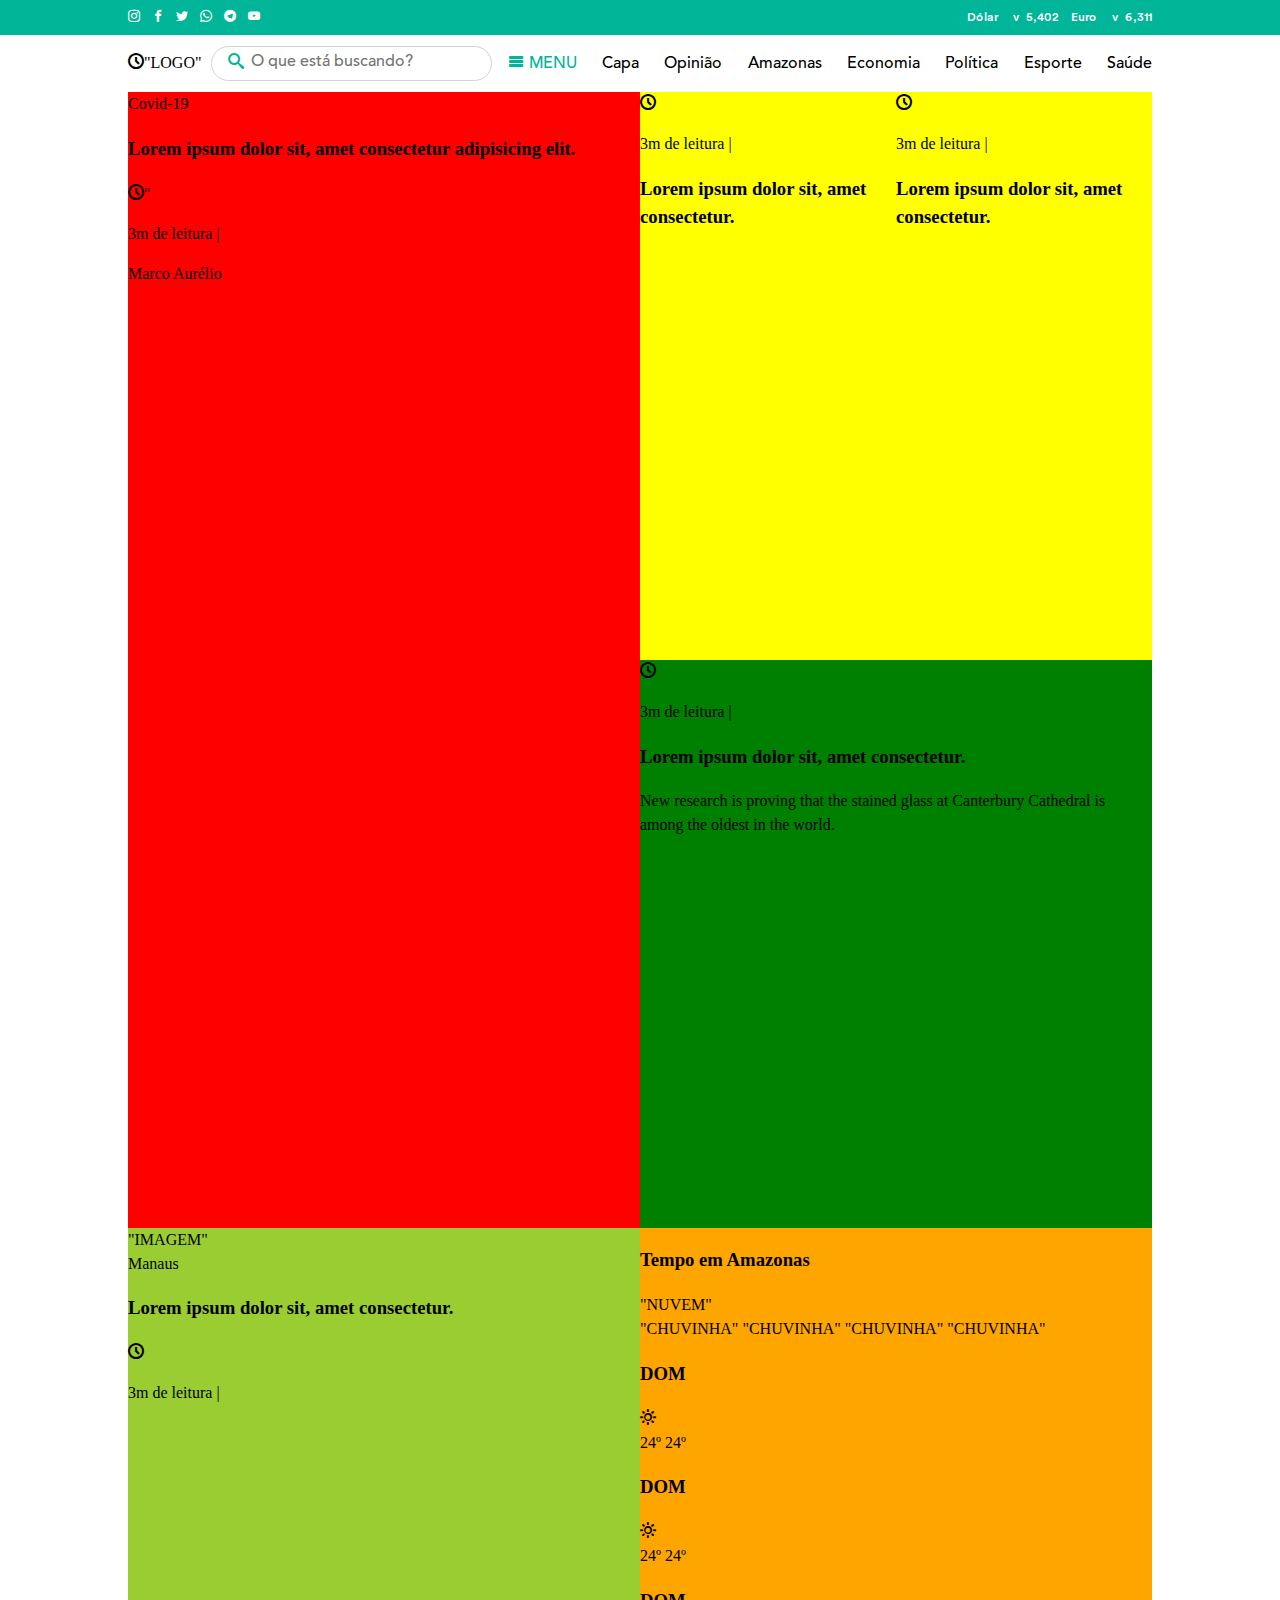
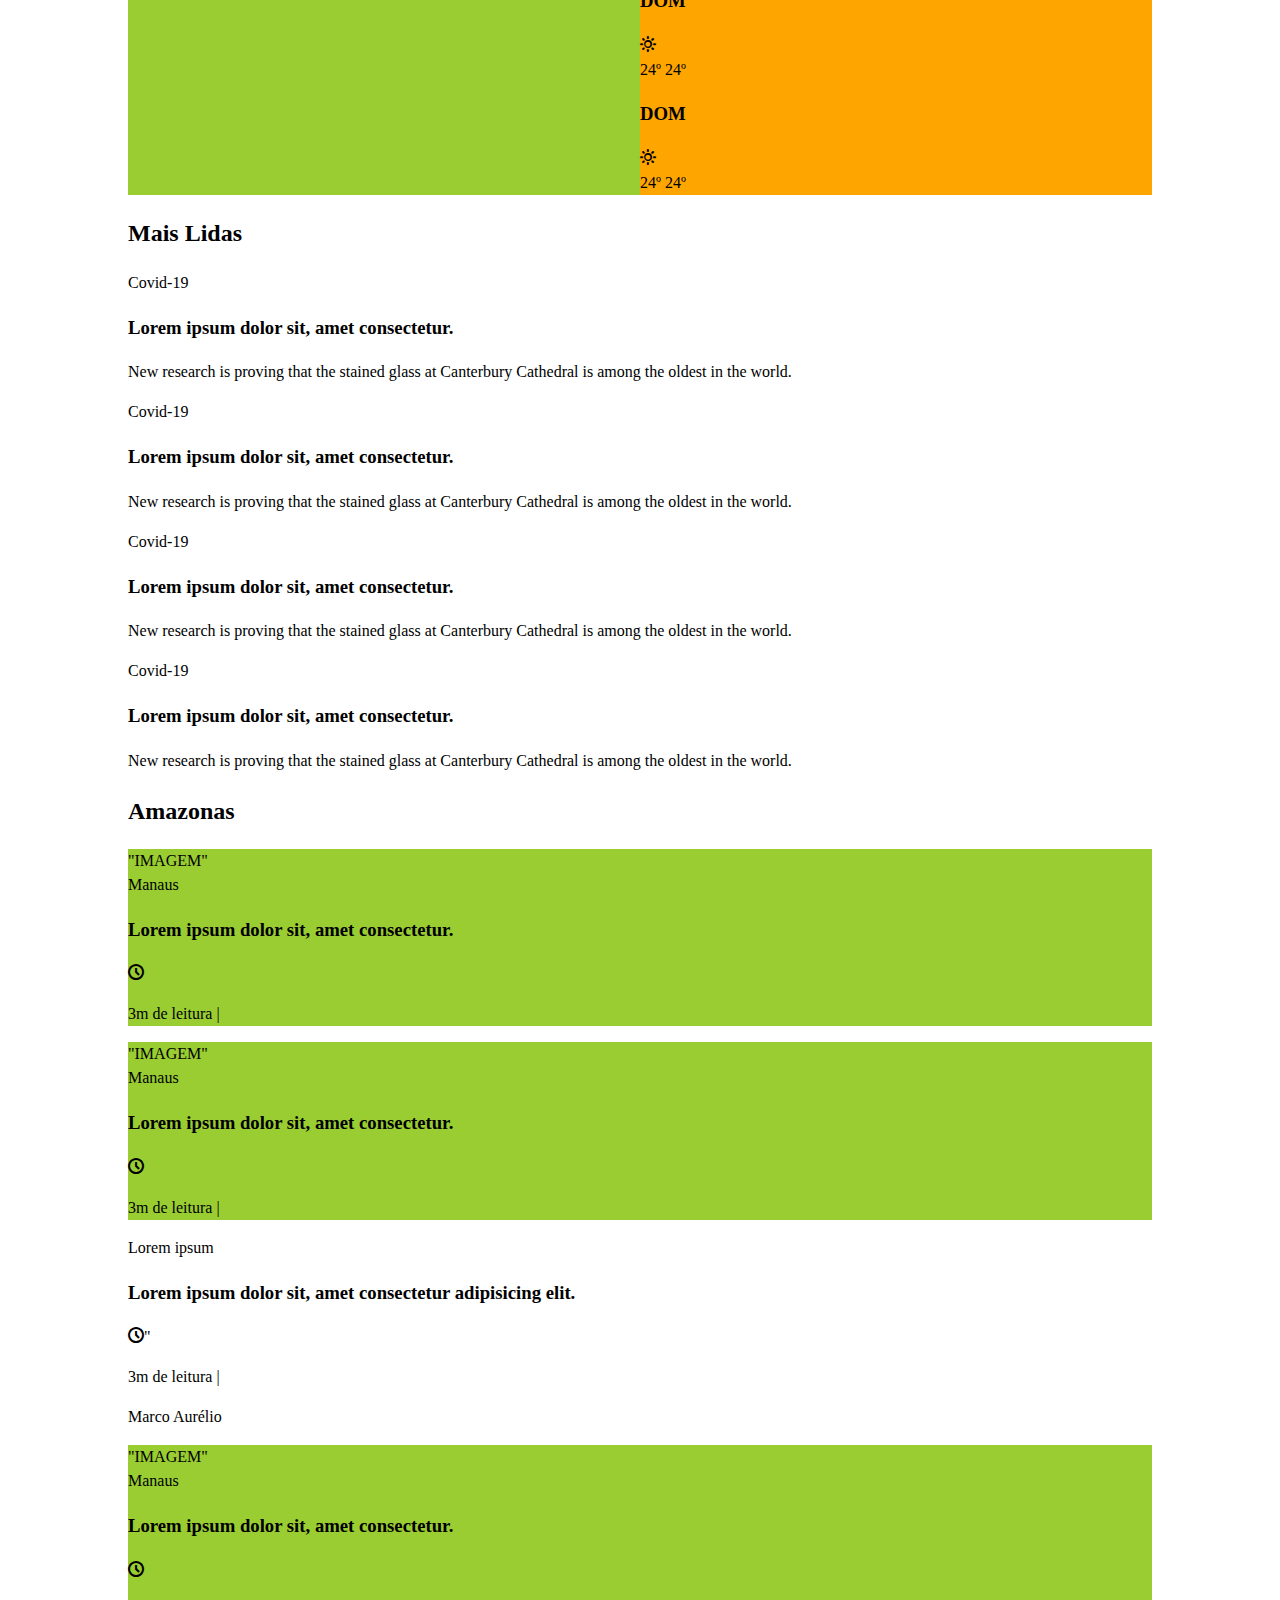
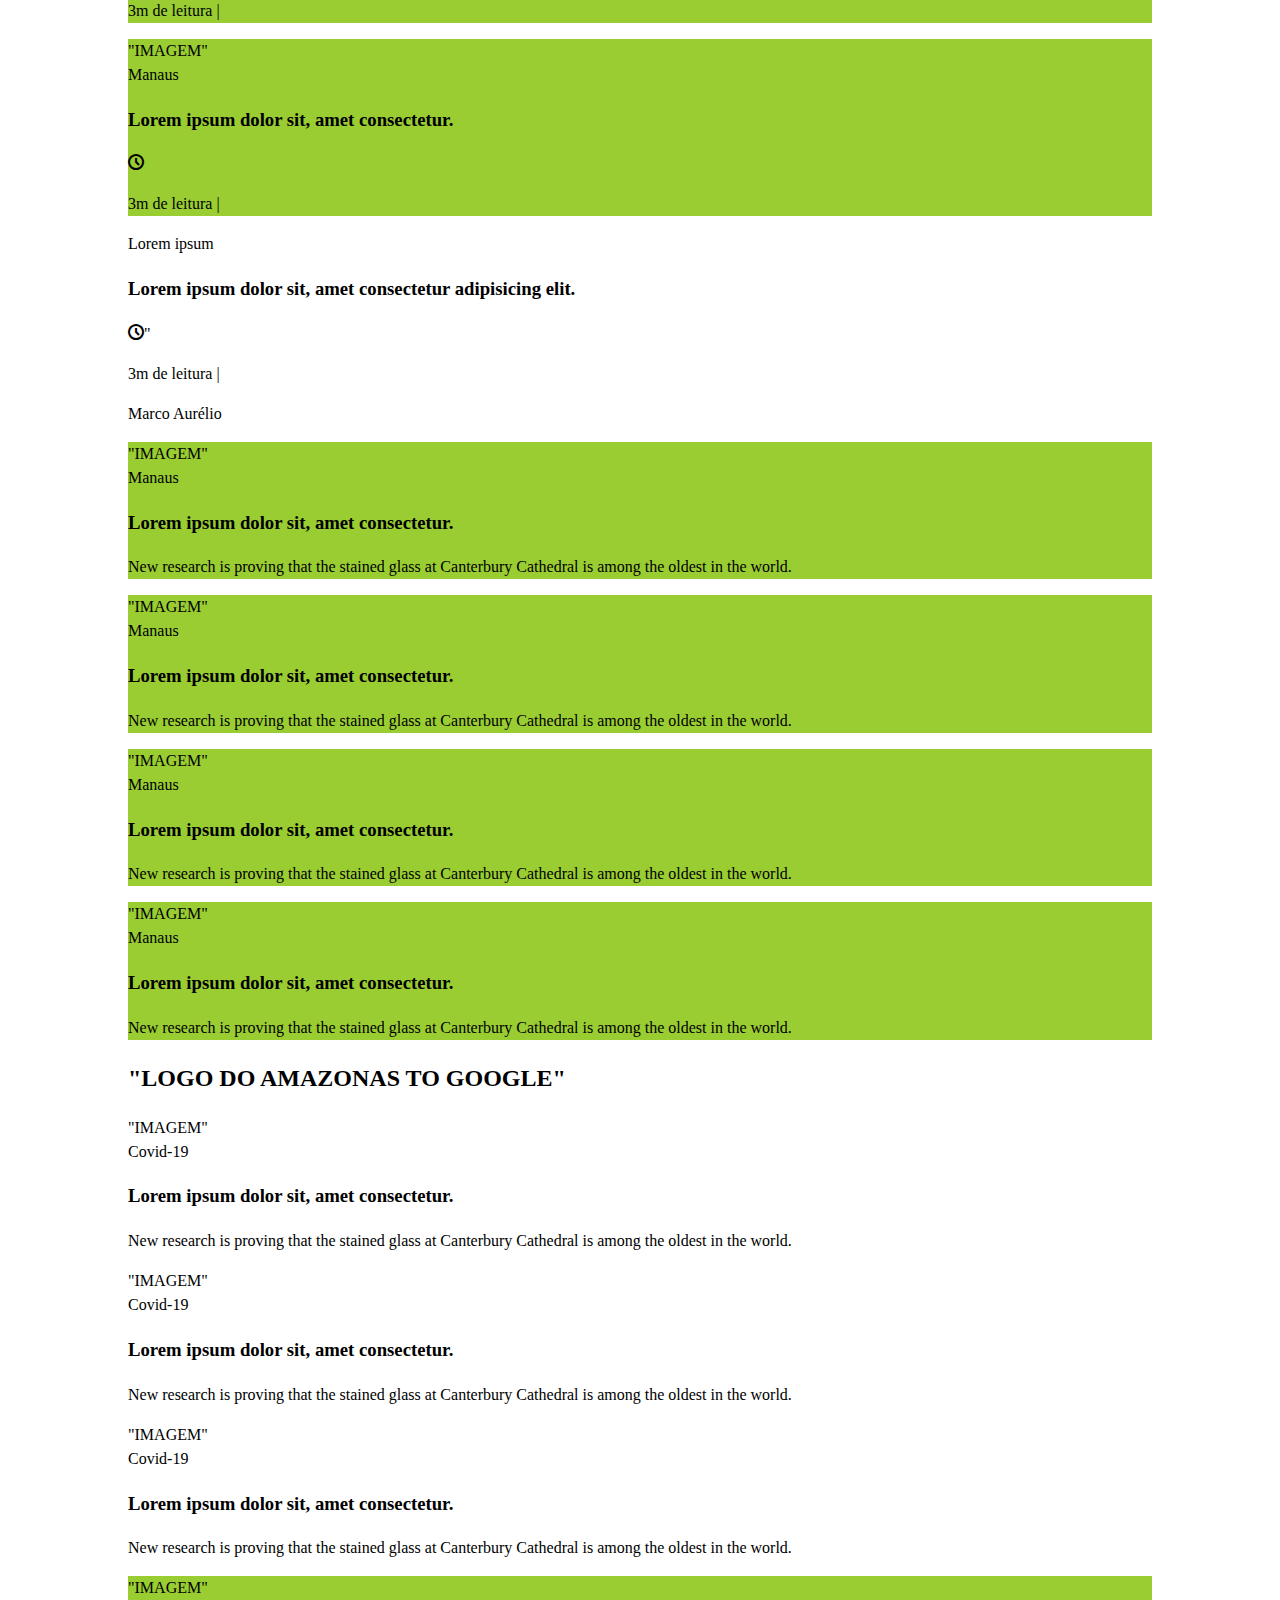
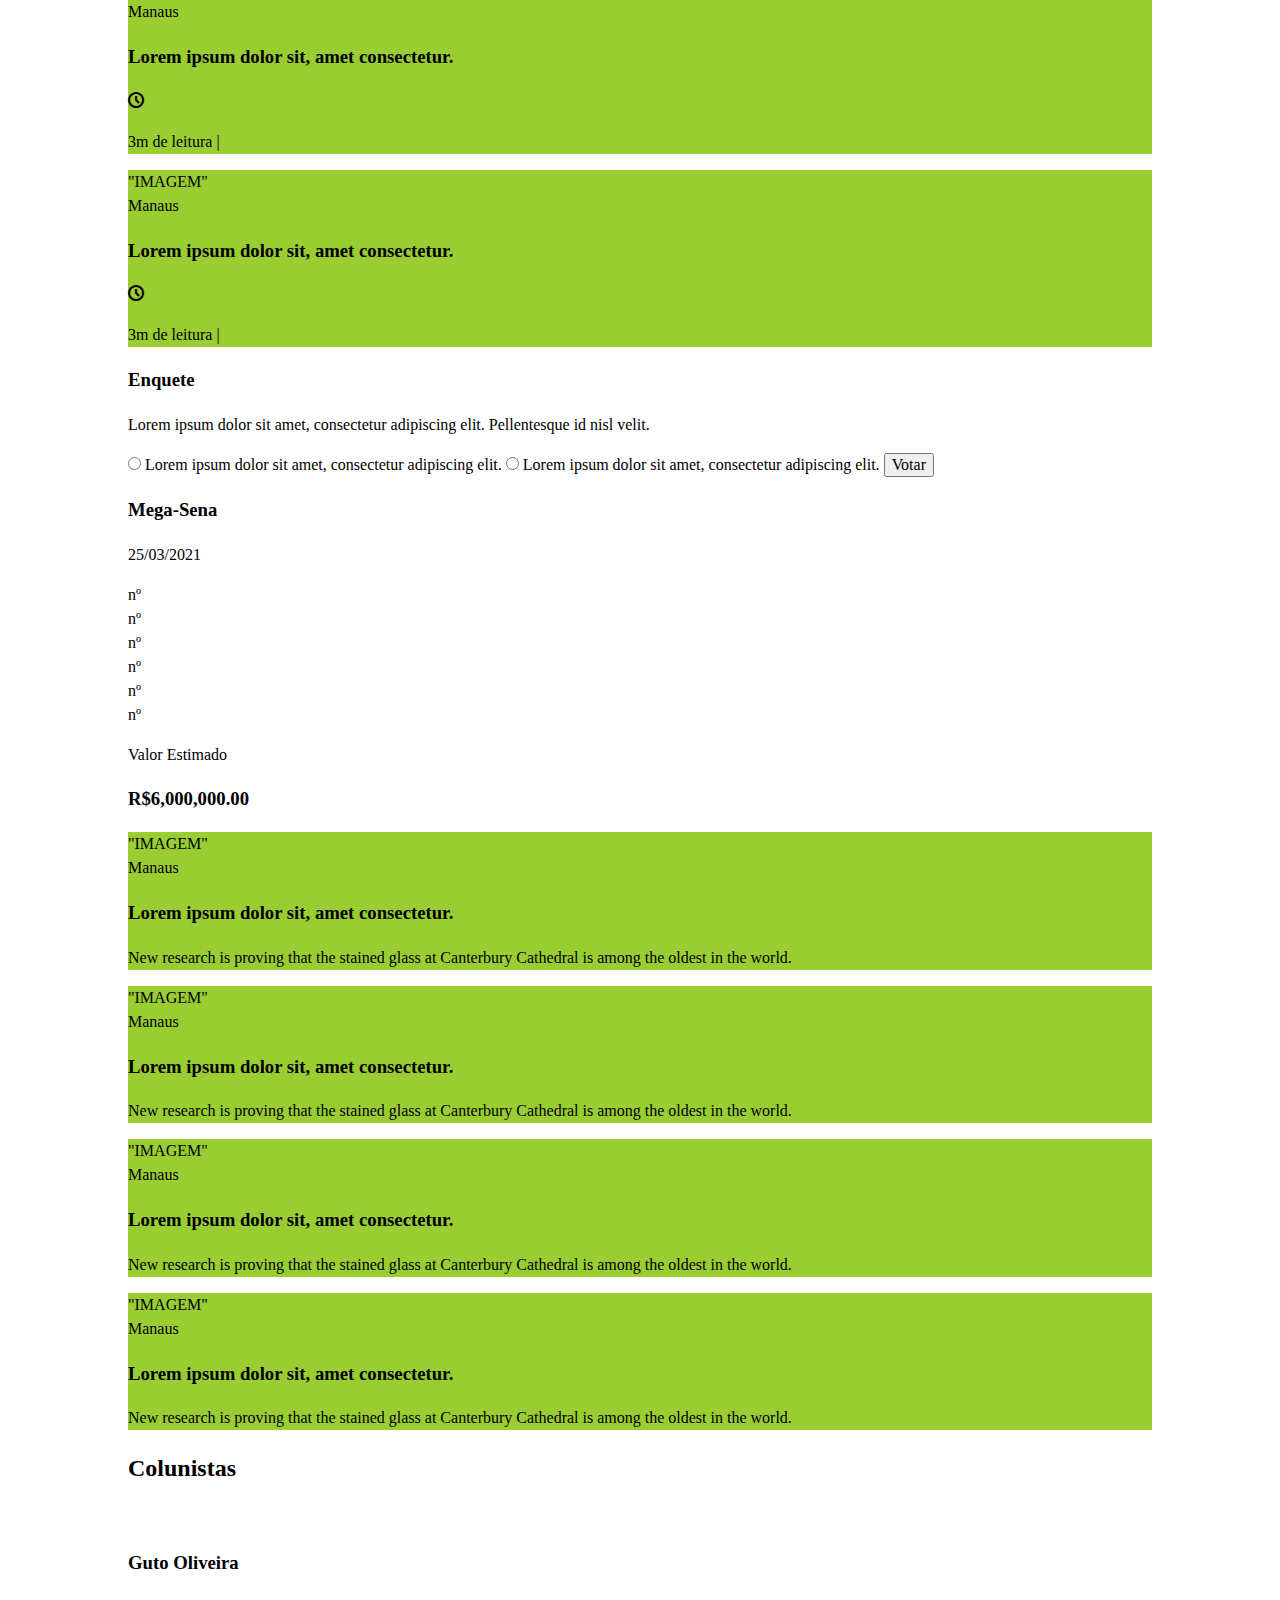
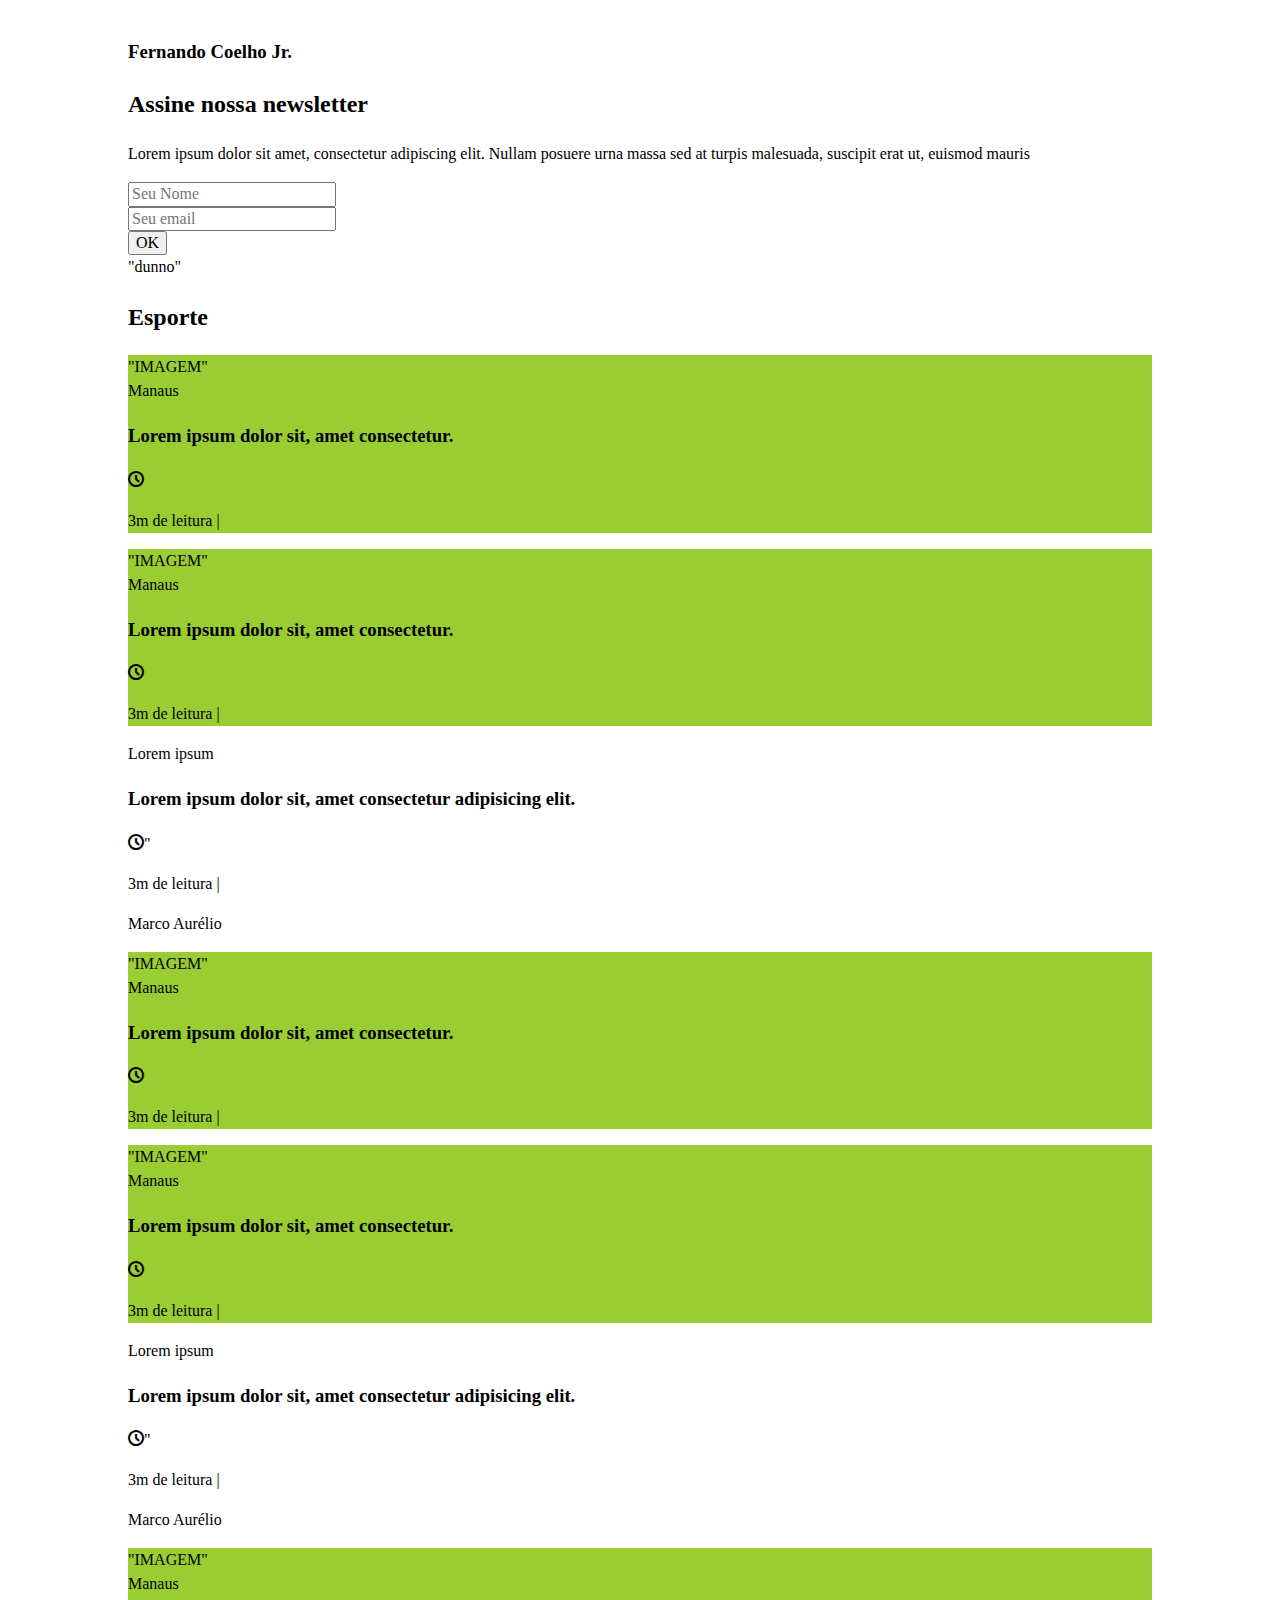
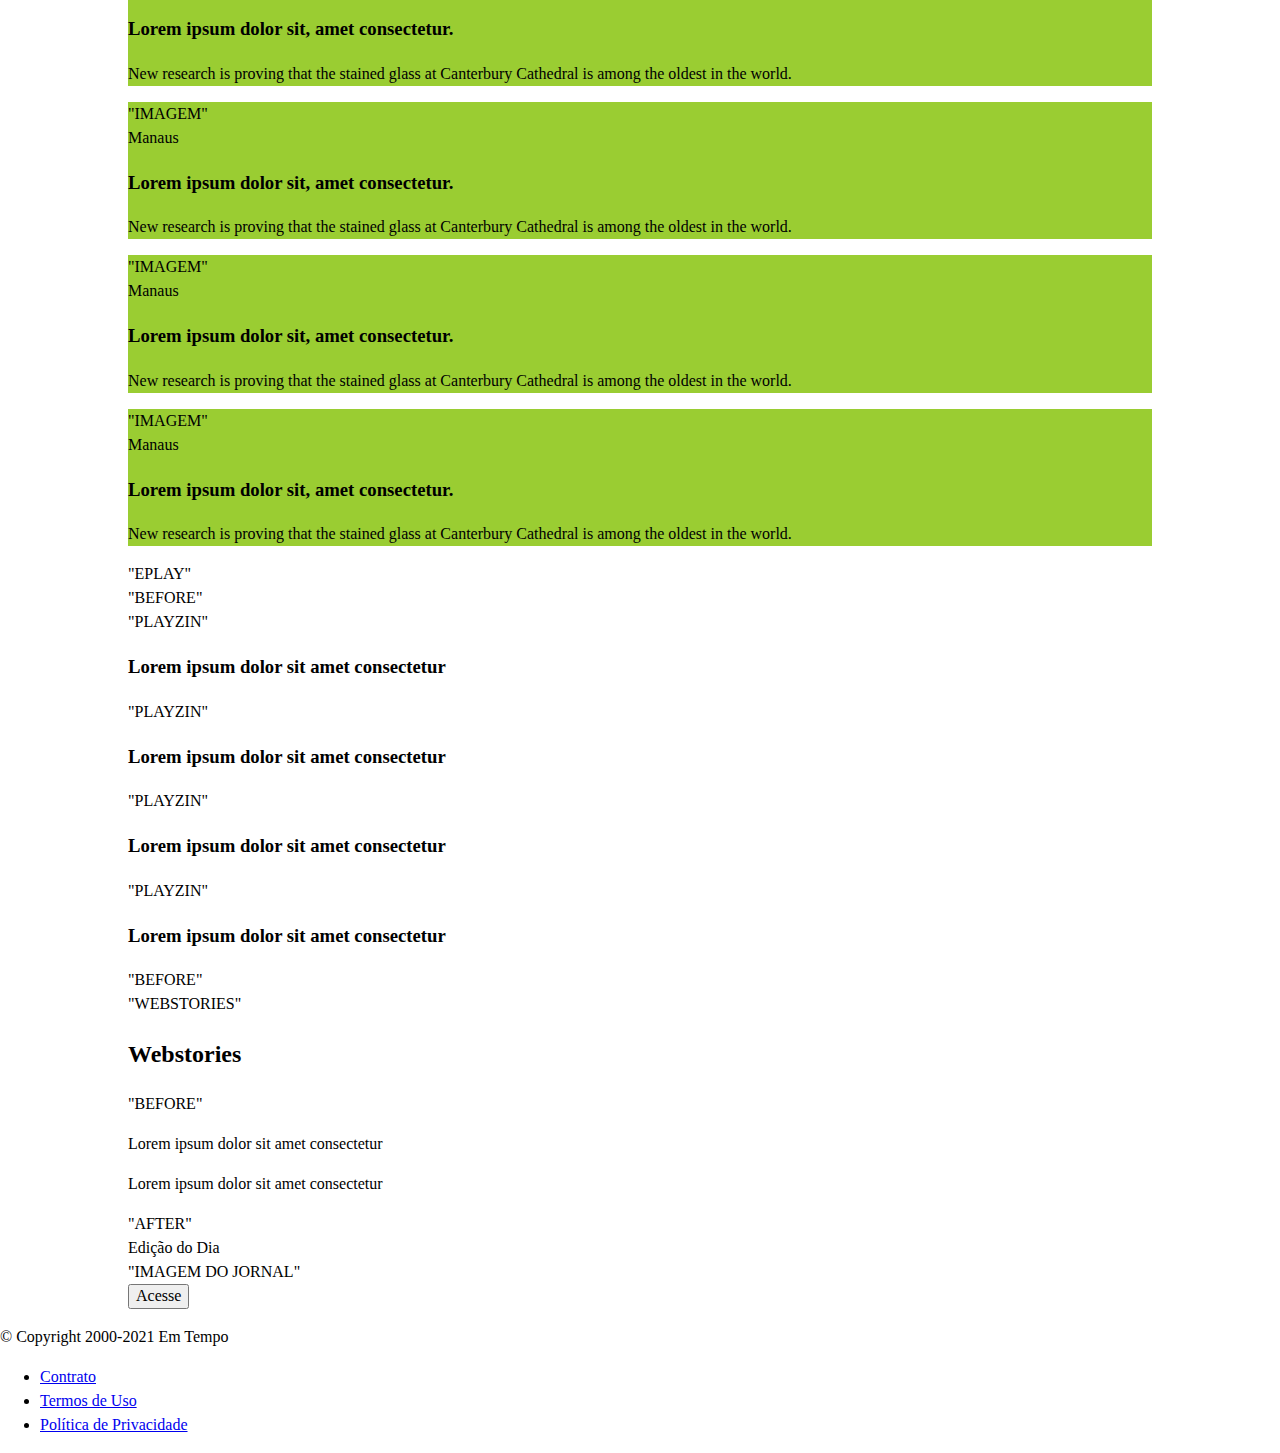
==== index.html @ ef5b9ac2 "Initial commit" ====
<!DOCTYPE html>
<html lang="en">
<head>
    <meta charset="UTF-8">
    <meta http-equiv="X-UA-Compatible" content="IE=edge">
    <meta name="viewport" content="width=device-width, initial-scale=1.0">
    <link rel="stylesheet" href="./Assets/css/normalize.css">
    <link rel="stylesheet" href="./Assets/fonts/icomoon/style.css">
    <script src="https://kit.fontawesome.com/42f71d05ec.js" crossorigin="anonymous"></script>
    <link rel="stylesheet" href="./Assets/css/css.css">
    <title>Em Tempo</title>
</head>
<body>
    <header class="nav-header">
        <nav>
            <div class="nav-socialmedia">
                <ul>
                    <li><a href="#" class="nav-socialmedia-icon"><span class="icon-instagram"></span></a></li>
                    <li><a href="#" class="nav-socialmedia-icon"><span class="icon-facebook"></span></a></li>
                    <li><a href="#" class="nav-socialmedia-icon"><span class="icon-twitter"></span></a></li>
                    <li><a href="#" class="nav-socialmedia-icon"><span class="icon-whatsapp"></span></a></li>
                    <li><a href="#" class="nav-socialmedia-icon"><span class="icon-telegram"></span></a></li>
                    <li><a href="#" class="nav-socialmedia-icon"><span class="icon-youtube"></span></a></li>
                </ul>
            </div>
            <div class="currency-div-wrapper">
                <div class="currency-div">
                    <span class="currency-span">Dólar</span>
                    <div class="currency-div-display">
                        <button class="currency-showmore">
                            v
                        </button>
                        <span class="currency-span">5,402</span>
                    </div>
                </div>
                <div class="currency-div">
                    <span class="currency-span">Euro</span>
                    <div class="currency-div-display">
                        <button class="currency-showmore">
                            v
                        </button>
                        <span class="currency-span">6,311</span>
                    </div>
                </div>
            </div>    
        </nav>
    </header>
    <main>
        <header class="main-header">
            <div class="main-header-wrapper">
                <div class="main-header-logo">
                    <span class="icon-clock">"LOGO"</span>
                </div>
                <div class="main-header-search">
                    <a href="#"><span class="icon-search"></span></a>
                    <input type="text" placeholder="O que está buscando?">
                </div>
                <div class="main-header-nav">
                    <ul>
                        <li><a href="#"><span class="icon-menu"></span>Menu</a></li>
                        <li><a href="#">Capa</a></li>
                        <li><a href="#">Opinião</a></li>
                        <li><a href="#">Amazonas</a></li>
                        <li><a href="#">Economia</a></li>
                        <li><a href="#">Política</a></li>
                        <li><a href="#">Esporte</a></li>
                        <li><a href="#">Saúde</a></li>
                    </ul>
                </div>
            </div>
        </header>
        <section class="main-news-section">
           <div class="main-news-wrapper">
                <article class="big-article">
                    <span class="big-article-category">Covid-19</span>
                    <h3>Lorem ipsum dolor sit, amet consectetur adipisicing elit.</h3>
                    <div class="article-subtitle">
                        <span class="icon-clock">"</span>
                        <p>3m de leitura |</p>
                        <p>Marco Aurélio</p>
                    </div>
                </article>
                <article class="small-article">
                    <div class="article-subtitle">
                        <span class="icon-clock"></span>
                        <p>3m de leitura |</p>
                    </div>
                    <h3>Lorem ipsum dolor sit, amet consectetur.</h3>
                </article>
                <article class="small-article">
                    <div class="article-subtitle">
                        <span class="icon-clock"></span>
                        <p>3m de leitura |</p>
                    </div>
                    <h3>Lorem ipsum dolor sit, amet consectetur.</h3>
                </article>
                <article class="medium-article">
                    <div class="medium-article-img">
                    </div>
                    <div class="article-subtitle subtitle-light">
                        <span class="icon-clock"></span>
                        <p>3m de leitura |</p>
                    </div>
                    <h3>Lorem ipsum dolor sit, amet consectetur.</h3>
                    <p class="article-fineline">New research is proving that the stained glass at Canterbury Cathedral is among the oldest in the world.</p>
                </article>
                <article class="medium-alt-article">
                    <div class="medium-article-img">
                        <span class="medium-article-placeholder">"IMAGEM"</span>
                    </div>
                    <span class="medium-article-category malt-article-category">Manaus</span>
                    <h3>Lorem ipsum dolor sit, amet consectetur.</h3>
                    <div class="article-subtitle subtitle-light">
                        <span class="icon-clock"></span>
                        <p>3m de leitura |</p>
                    </div> 
                </article>
                <div class="weather-box">
                    <h3>Tempo em Amazonas</h3>
                    <div class="weather-box-now">
                        <div class="weather-logo-upper">
                            <span class="icon-upper">"NUVEM"</span>
                        </div>
                        <div class="weather-logo-lower">
                            <span class="icon-lower">"CHUVINHA"</span>
                            <span class="icon-lower">"CHUVINHA"</span>
                            <span class="icon-lower">"CHUVINHA"</span>
                            <span class="icon-lower">"CHUVINHA"</span>
                        </div>
                    </div>
                    <div class="weather-box-prevision">
                        <div class="weather-prevision-box">
                            <div class="prevision-box-upper">
                                <h3>DOM</h3>
                                <span class="icon-sun"></span>
                            </div>
                            <div class="prevision-box-lower">
                                <span class="box-lower-min">
                                    24º
                                </span>
                                <span class="box-lower-max">
                                    24º
                                </span>                            
                            </div>
                        </div>    
                        <div class="weather-prevision-box">
                            <div class="prevision-box-upper">
                                <h3>DOM</h3>
                                <span class="icon-sun"></span>
                            </div>
                            <div class="prevision-box-lower">
                                <span class="box-lower-min">
                                    24º
                                </span>
                                <span class="box-lower-max">
                                    24º
                                </span>
                            </div>
                        </div>
                        <div class="weather-prevision-box">
                            <div class="prevision-box-upper">
                                <h3>DOM</h3>
                                <span class="icon-sun"></span>
                            </div>
                            <div class="prevision-box-lower">
                                <span class="box-lower-min">
                                    24º
                                </span>
                                <span class="box-lower-max">
                                    24º
                                </span>
                            </div>
                        </div>    
                        <div class="weather-prevision-box">
                            <div class="prevision-box-upper">
                                <h3>DOM</h3>
                                <span class="icon-sun"></span>
                            </div>
                            <div class="prevision-box-lower">
                                <span class="box-lower-min">
                                    24º
                                </span>
                                <span class="box-lower-max">
                                    24º
                                </span>
                            </div>
                        </div>
                    </div>
                </div>
            </div>
        </section>
        <section class="more-read-section">
            <h2>Mais Lidas</h2>
            <div class="more-read-wrapper">
                <div class="more-read-news">
                    <span class="big-article-category">Covid-19</span>
                    <h3>Lorem ipsum dolor sit, amet consectetur.</h3>
                    <p class="article-fineline">New research is proving that the stained glass at Canterbury Cathedral is among the oldest in the world.</p>
                </div>
                <div class="more-read-news">
                    <span class="big-article-category">Covid-19</span>
                    <h3>Lorem ipsum dolor sit, amet consectetur.</h3>
                    <p class="article-fineline">New research is proving that the stained glass at Canterbury Cathedral is among the oldest in the world.</p>
                </div>
                <div class="more-read-news">
                    <span class="big-article-category">Covid-19</span>
                    <h3>Lorem ipsum dolor sit, amet consectetur.</h3>
                    <p class="article-fineline">New research is proving that the stained glass at Canterbury Cathedral is among the oldest in the world.</p>
                </div>
                <div class="more-read-news">
                    <span class="big-article-category">Covid-19</span>
                    <h3>Lorem ipsum dolor sit, amet consectetur.</h3>
                    <p class="article-fineline">New research is proving that the stained glass at Canterbury Cathedral is among the oldest in the world.</p>
                </div>
            </div>
        </section>
        <section class="local-news-section">
            <h2>Amazonas</h2>
            <div class="locas-news-grid">
                <article class="medium-alt-article">
                    <div class="medium-article-img">
                        <span class="medium-article-placeholder">"IMAGEM"</span>
                    </div>
                    <span class="medium-article-category malt-article-category">Manaus</span>
                    <h3>Lorem ipsum dolor sit, amet consectetur.</h3>
                    <div class="article-subtitle subtitle-light">
                        <span class="icon-clock"></span>
                        <p>3m de leitura |</p>
                    </div> 
                </article>
                <article class="medium-alt-article">
                    <div class="medium-article-img">
                        <span class="medium-article-placeholder">"IMAGEM"</span>
                    </div>
                    <span class="medium-article-category malt-article-category">Manaus</span>
                    <h3>Lorem ipsum dolor sit, amet consectetur.</h3>
                    <div class="article-subtitle subtitle-light">
                        <span class="icon-clock"></span>
                        <p>3m de leitura |</p>
                    </div> 
                </article>
                <article class="big-news-box">
                    <div class="big-news-main">
                        <span class="malt-article-category">Lorem ipsum</span>
                        <h3>Lorem ipsum dolor sit, amet consectetur adipisicing elit.</h3>
                        <div class="article-subtitle">
                            <span class="icon-clock">"</span>
                            <p>3m de leitura |</p>
                            <p>Marco Aurélio</p>
                        </div>
                    </div>
                </article>
                <article class="medium-alt-article">
                    <div class="medium-article-img">
                        <span class="medium-article-placeholder">"IMAGEM"</span>
                    </div>
                    <span class="medium-article-category malt-article-category">Manaus</span>
                    <h3>Lorem ipsum dolor sit, amet consectetur.</h3>
                    <div class="article-subtitle subtitle-light">
                        <span class="icon-clock"></span>
                        <p>3m de leitura |</p>
                    </div> 
                </article>
                <article class="medium-alt-article">
                    <div class="medium-article-img">
                        <span class="medium-article-placeholder">"IMAGEM"</span>
                    </div>
                    <span class="medium-article-category malt-article-category">Manaus</span>
                    <h3>Lorem ipsum dolor sit, amet consectetur.</h3>
                    <div class="article-subtitle subtitle-light">
                        <span class="icon-clock"></span>
                        <p>3m de leitura |</p>
                    </div> 
                </article>
                <article class="big-news-box">
                    <div class="big-news-main">
                        <span class="malt-article-category">Lorem ipsum</span>
                        <h3>Lorem ipsum dolor sit, amet consectetur adipisicing elit.</h3>
                        <div class="article-subtitle">
                            <span class="icon-clock">"</span>
                            <p>3m de leitura |</p>
                            <p>Marco Aurélio</p>
                        </div>
                    </div>
                </article>
                <article class="medium-alt-article">
                    <div class="medium-article-img">
                        <span class="medium-article-placeholder">"IMAGEM"</span>
                    </div>
                    <span class="medium-article-category malt-article-category">Manaus</span>
                    <h3>Lorem ipsum dolor sit, amet consectetur.</h3>
                    <p class="article-fineline">New research is proving that the stained glass at Canterbury Cathedral is among the oldest in the world.</p>
                </article>
                <article class="medium-alt-article">
                    <div class="medium-article-img">
                        <span class="medium-article-placeholder">"IMAGEM"</span>
                    </div>
                    <span class="medium-article-category malt-article-category">Manaus</span>
                    <h3>Lorem ipsum dolor sit, amet consectetur.</h3>
                    <p class="article-fineline">New research is proving that the stained glass at Canterbury Cathedral is among the oldest in the world.</p>
                </article>
                <article class="medium-alt-article">
                    <div class="medium-article-img">
                        <span class="medium-article-placeholder">"IMAGEM"</span>
                    </div>
                    <span class="medium-article-category malt-article-category">Manaus</span>
                    <h3>Lorem ipsum dolor sit, amet consectetur.</h3>
                    <p class="article-fineline">New research is proving that the stained glass at Canterbury Cathedral is among the oldest in the world.</p>
                </article>
                <article class="medium-alt-article">
                    <div class="medium-article-img">
                        <span class="medium-article-placeholder">"IMAGEM"</span>
                    </div>
                    <span class="medium-article-category malt-article-category">Manaus</span>
                    <h3>Lorem ipsum dolor sit, amet consectetur.</h3>
                    <p class="article-fineline">New research is proving that the stained glass at Canterbury Cathedral is among the oldest in the world.</p>
                </article>
            </div>
        </section>
        <section class="amazonas-google-section">
            <h2>"LOGO DO AMAZONAS TO GOOGLE"</h2>
            <div class="amazonas-google-wrapper">
                <article class="amazonas-google-box">
                    <div class="amazonas-google-img">
                        "IMAGEM"
                    </div>
                    <span class="big-article-category balt-article-category">Covid-19</span>
                    <h3>Lorem ipsum dolor sit, amet consectetur.</h3>
                    <p class="article-fineline">New research is proving that the stained glass at Canterbury Cathedral is among the oldest in the world.</p>
                </article>
                <article class="amazonas-google-box">
                    <div class="amazonas-google-img">
                        "IMAGEM"
                    </div>
                    <span class="big-article-category balt-article-category">Covid-19</span>
                    <h3>Lorem ipsum dolor sit, amet consectetur.</h3>
                    <p class="article-fineline">New research is proving that the stained glass at Canterbury Cathedral is among the oldest in the world.</p>
                </article>
                <article class="amazonas-google-box">
                    <div class="amazonas-google-img">
                        "IMAGEM"
                    </div>
                    <span class="big-article-category balt-article-category">Covid-19</span>
                    <h3>Lorem ipsum dolor sit, amet consectetur.</h3>
                    <p class="article-fineline">New research is proving that the stained glass at Canterbury Cathedral is among the oldest in the world.</p>
                </article>
            </div>
        </section>
        <section class="tv-famous-section">
            <div class="tv-famous-grid">
                <article class="medium-alt-article">
                    <div class="medium-article-img">
                        <span class="medium-article-placeholder">"IMAGEM"</span>
                    </div>
                    <span class="medium-article-category malt-article-category">Manaus</span>
                    <h3>Lorem ipsum dolor sit, amet consectetur.</h3>
                    <div class="article-subtitle subtitle-light">
                        <span class="icon-clock"></span>
                        <p>3m de leitura |</p>
                    </div> 
                </article>
                <article class="medium-alt-article">
                    <div class="medium-article-img">
                        <span class="medium-article-placeholder">"IMAGEM"</span>
                    </div>
                    <span class="medium-article-category malt-article-category">Manaus</span>
                    <h3>Lorem ipsum dolor sit, amet consectetur.</h3>
                    <div class="article-subtitle subtitle-light">
                        <span class="icon-clock"></span>
                        <p>3m de leitura |</p>
                    </div> 
                </article>
                <div class="survey-box">
                    <div class="survey-box-survey">
                        <h3>Enquete</h3>
                        <p>Lorem ipsum dolor sit amet, consectetur adipiscing elit. Pellentesque id nisl velit.</p>
                        <form action="#" method="post">
                            <input type="radio" name="survey" id="yes" value="yes">
                            <label for="yes">
                                Lorem ipsum dolor sit amet, consectetur adipiscing elit.
                            </label>
                            <input type="radio" name="survey" id="no" value="no">
                            <label for="no">
                                Lorem ipsum dolor sit amet, consectetur adipiscing elit.
                            </label>
                                <input type="submit" value="Votar" class="input-submit">               
                        </form>
                    </div>
                </div>
                <div class="survey-box">
                    <h3>Mega-Sena</h3>
                    <p>25/03/2021</p>
                    <div class="mega-sena-result">
                        <div class="mega-sena-number">nº</div>
                        <div class="mega-sena-number">nº</div>
                        <div class="mega-sena-number">nº</div>
                        <div class="mega-sena-number">nº</div>
                        <div class="mega-sena-number">nº</div>
                        <div class="mega-sena-number">nº</div>
                    </div>
                    <div class="mega-sena-value">
                        <p>Valor Estimado</p>
                        <h3>R$6,000,000.00</h3>
                    </div>
                </div>
                <article class="medium-alt-article">
                    <div class="medium-article-img">
                        <span class="medium-article-placeholder">"IMAGEM"</span>
                    </div>
                    <span class="medium-article-category malt-article-category">Manaus</span>
                    <h3>Lorem ipsum dolor sit, amet consectetur.</h3>
                    <p class="article-fineline">New research is proving that the stained glass at Canterbury Cathedral is among the oldest in the world.</p>
                </article>
                <article class="medium-alt-article">
                    <div class="medium-article-img">
                        <span class="medium-article-placeholder">"IMAGEM"</span>
                    </div>
                    <span class="medium-article-category malt-article-category">Manaus</span>
                    <h3>Lorem ipsum dolor sit, amet consectetur.</h3>
                    <p class="article-fineline">New research is proving that the stained glass at Canterbury Cathedral is among the oldest in the world.</p>
                </article>
                <article class="medium-alt-article">
                    <div class="medium-article-img">
                        <span class="medium-article-placeholder">"IMAGEM"</span>
                    </div>
                    <span class="medium-article-category malt-article-category">Manaus</span>
                    <h3>Lorem ipsum dolor sit, amet consectetur.</h3>
                    <p class="article-fineline">New research is proving that the stained glass at Canterbury Cathedral is among the oldest in the world.</p>
                </article>
                <article class="medium-alt-article">
                    <div class="medium-article-img">
                        <span class="medium-article-placeholder">"IMAGEM"</span>
                    </div>
                    <span class="medium-article-category malt-article-category">Manaus</span>
                    <h3>Lorem ipsum dolor sit, amet consectetur.</h3>
                    <p class="article-fineline">New research is proving that the stained glass at Canterbury Cathedral is among the oldest in the world.</p>
                </article>
            </div>
        </section>
        <section class="info-newsletter-section">
            <article class="colunistas">
                <h2>Colunistas</h2>
                <div class="colunistas-wrapper">
                    <span class="carrousel"><i class="fa-solid fa-chevron-left"></i></span>
                    <div class="colunistas-person">
                        <span class="person-img"><img src="" alt=""></span>
                        <h3>Guto Oliveira</h3>
                    </div>
                    <div class="colunistas-person">
                        <span class="person-img"><img src="" alt=""></span>
                        <h3>Fernando Coelho Jr.</h3>
                    </div>
                    <span class="carrousel"><i class="fa-solid fa-chevron-right"></i></span>
                </div>
            </article>
            <article class="colunistas newsletter">
                <div class="newsletter-wrapper">
                    <div class="newsletter-left">
                        <h2>Assine nossa newsletter</h2>
                        <p>Lorem ipsum dolor sit amet, consectetur adipiscing elit. Nullam posuere urna massa sed at turpis malesuada, suscipit erat ut, euismod mauris</p>
                        <form action="#" method="get">
                            <div class="text-input">
                                <input type="text" id="nome" placeholder="Seu Nome">
                            </div>
                            <div class="text-input">
                                <input type="email" id="nome" placeholder="Seu email">
                            </div>
                            <input type="submit" name="submit" class="input-submit" value="OK">
                        </form>
                    </div>
                    <div class="newsletter-right">
                        "dunno"
                    </div>
                </div>
            </article>
        </section>
        <section class="sports-news-section">
            <h2>Esporte</h2>
            <div class="locas-news-grid">
                <article class="medium-alt-article">
                    <div class="medium-article-img">
                        <span class="medium-article-placeholder">"IMAGEM"</span>
                    </div>
                    <span class="medium-article-category malt-article-category">Manaus</span>
                    <h3>Lorem ipsum dolor sit, amet consectetur.</h3>
                    <div class="article-subtitle subtitle-light">
                        <span class="icon-clock"></span>
                        <p>3m de leitura |</p>
                    </div> 
                </article>
                <article class="medium-alt-article">
                    <div class="medium-article-img">
                        <span class="medium-article-placeholder">"IMAGEM"</span>
                    </div>
                    <span class="medium-article-category malt-article-category">Manaus</span>
                    <h3>Lorem ipsum dolor sit, amet consectetur.</h3>
                    <div class="article-subtitle subtitle-light">
                        <span class="icon-clock"></span>
                        <p>3m de leitura |</p>
                    </div> 
                </article>
                <article class="big-news-box">
                    <div class="big-news-main">
                        <span class="malt-article-category">Lorem ipsum</span>
                        <h3>Lorem ipsum dolor sit, amet consectetur adipisicing elit.</h3>
                        <div class="article-subtitle">
                            <span class="icon-clock">"</span>
                            <p>3m de leitura |</p>
                            <p>Marco Aurélio</p>
                        </div>
                    </div>
                </article>
                <article class="medium-alt-article">
                    <div class="medium-article-img">
                        <span class="medium-article-placeholder">"IMAGEM"</span>
                    </div>
                    <span class="medium-article-category malt-article-category">Manaus</span>
                    <h3>Lorem ipsum dolor sit, amet consectetur.</h3>
                    <div class="article-subtitle subtitle-light">
                        <span class="icon-clock"></span>
                        <p>3m de leitura |</p>
                    </div> 
                </article>
                <article class="medium-alt-article">
                    <div class="medium-article-img">
                        <span class="medium-article-placeholder">"IMAGEM"</span>
                    </div>
                    <span class="medium-article-category malt-article-category">Manaus</span>
                    <h3>Lorem ipsum dolor sit, amet consectetur.</h3>
                    <div class="article-subtitle subtitle-light">
                        <span class="icon-clock"></span>
                        <p>3m de leitura |</p>
                    </div> 
                </article>
                <article class="big-news-box">
                    <div class="big-news-main">
                        <span class="malt-article-category">Lorem ipsum</span>
                        <h3>Lorem ipsum dolor sit, amet consectetur adipisicing elit.</h3>
                        <div class="article-subtitle">
                            <span class="icon-clock">"</span>
                            <p>3m de leitura |</p>
                            <p>Marco Aurélio</p>
                        </div>
                    </div>
                </article>
                <article class="medium-alt-article">
                    <div class="medium-article-img">
                        <span class="medium-article-placeholder">"IMAGEM"</span>
                    </div>
                    <span class="medium-article-category malt-article-category">Manaus</span>
                    <h3>Lorem ipsum dolor sit, amet consectetur.</h3>
                    <p class="article-fineline">New research is proving that the stained glass at Canterbury Cathedral is among the oldest in the world.</p>
                </article>
                <article class="medium-alt-article">
                    <div class="medium-article-img">
                        <span class="medium-article-placeholder">"IMAGEM"</span>
                    </div>
                    <span class="medium-article-category malt-article-category">Manaus</span>
                    <h3>Lorem ipsum dolor sit, amet consectetur.</h3>
                    <p class="article-fineline">New research is proving that the stained glass at Canterbury Cathedral is among the oldest in the world.</p>
                </article>
                <article class="medium-alt-article">
                    <div class="medium-article-img">
                        <span class="medium-article-placeholder">"IMAGEM"</span>
                    </div>
                    <span class="medium-article-category malt-article-category">Manaus</span>
                    <h3>Lorem ipsum dolor sit, amet consectetur.</h3>
                    <p class="article-fineline">New research is proving that the stained glass at Canterbury Cathedral is among the oldest in the world.</p>
                </article>
                <article class="medium-alt-article">
                    <div class="medium-article-img">
                        <span class="medium-article-placeholder">"IMAGEM"</span>
                    </div>
                    <span class="medium-article-category malt-article-category">Manaus</span>
                    <h3>Lorem ipsum dolor sit, amet consectetur.</h3>
                    <p class="article-fineline">New research is proving that the stained glass at Canterbury Cathedral is among the oldest in the world.</p>
                </article>
            </div>
        </section>
        <section class="e-play-section">
            <span class="eplay">"EPLAY"</span>
            <div class="eplay-news-wrapper">
                <span class="icon-next">"BEFORE"</span>
                <div class="eplay-box">
                    <span class="icon-play">
                        "PLAYZIN"
                    </span>
                    <h3>Lorem ipsum dolor sit amet consectetur</h3>
                </div>
                <div class="eplay-box">
                    <span class="icon-play">
                        "PLAYZIN"
                    </span>
                    <h3>Lorem ipsum dolor sit amet consectetur</h3>
                </div>
                <div class="eplay-box">
                    <span class="icon-play">
                        "PLAYZIN"
                    </span>
                    <h3>Lorem ipsum dolor sit amet consectetur</h3>
                </div>
                <div class="eplay-box">
                    <span class="icon-play">
                        "PLAYZIN"
                    </span>
                    <h3>Lorem ipsum dolor sit amet consectetur</h3>
                </div>
                <span class="icon-next">"BEFORE"</span>
            </div>
        </section>
        <section class="webstories-news-section">
            <div class="webstories-main">
                <div class="webstories-main-logo">
                    <span class="Webstories-icon">"WEBSTORIES"</span>
                    <h2>Webstories</h2>
                </div>
                <div class="webstories-main-carrousel">
                    <span class="next-icon">"BEFORE"</span>
                    <div class="webstories-img-box">
                        <p>Lorem ipsum dolor sit amet consectetur</p>
                    </div>
                    <div class="webstories-img-box">
                        <p>Lorem ipsum dolor sit amet consectetur</p>
                    </div>
                    <span class="next-icon">"AFTER"</span>
                </div>
            </div>
            <div class="webstories-day-edition">
                <div class="webstories-day-logo">
                    <span class="webstories-day-title">Edição do Dia</span>
                </div>
                <div class="day-edition-box">
                    <div class="maganize-img">"IMAGEM DO JORNAL"</div>
                    <div class="access-button-box">
                        <button class="access-button">Acesse</button>
                    </div>
                </div>
            </div>
        </section>
        <section class="main-footer">
            <span class="main-footer-logo"></span>
        </section>
    </main>
    <footer>
        <div class="footer-wrapper">
            <div class="footer-copywright">
                <p>© Copyright 2000-2021 Em Tempo</p>
            </div>
            <div class="footer-nav">
                <ul class="footer-nav-ul">
                    <li><a href="#">Contrato</a></li>
                    <li><a href="#">Termos de Uso</a></li>
                    <li><a href="#">Política de Privacidade</a></li>
                </ul>
            </div>
        </div>
    </footer>
</body>
</html>
---- Assets/fonts/icomoon/style.css ----
@font-face {
  font-family: 'icomoon';
  src:  url('fonts/icomoon.eot?y49zqr');
  src:  url('fonts/icomoon.eot?y49zqr#iefix') format('embedded-opentype'),
    url('fonts/icomoon.ttf?y49zqr') format('truetype'),
    url('fonts/icomoon.woff?y49zqr') format('woff'),
    url('fonts/icomoon.svg?y49zqr#icomoon') format('svg');
  font-weight: normal;
  font-style: normal;
  font-display: block;
}

[class^="icon-"], [class*=" icon-"] {
  /* use !important to prevent issues with browser extensions that change fonts */
  font-family: 'icomoon' !important;
  speak: never;
  font-style: normal;
  font-weight: normal;
  font-variant: normal;
  text-transform: none;
  line-height: 1;

  /* Better Font Rendering =========== */
  -webkit-font-smoothing: antialiased;
  -moz-osx-font-smoothing: grayscale;
}

.icon-clock:before {
  content: "\e94e";
}
.icon-search:before {
  content: "\e986";
}
.icon-menu:before {
  content: "\e9bd";
}
.icon-sun:before {
  content: "\e9d4";
}
.icon-facebook:before {
  content: "\ea90";
}
.icon-instagram:before {
  content: "\ea92";
}
.icon-whatsapp:before {
  content: "\ea93";
}
.icon-telegram:before {
  content: "\ea95";
}
.icon-twitter:before {
  content: "\ea96";
}
.icon-youtube:before {
  content: "\ea9d";
}
---- Assets/css/css.css ----
/* Imports */
@font-face {
    font-family: 'Ubuntu';
    src: url(../fonts/Ubuntu-Regular.ttf) (format('truetype'))
}

@font-face {
    font-family: 'Circular-std';
    src: url(../fonts/circular-std-medium-500.ttf) format('truetype');
}

@font-face {
    font-family: 'Proxima Nova';
    src: url(../fonts/circular-std-medium-500.ttf) format('truetype');
}

@font-face {
    font-family: 'AvenirLTP';
    src: url(../fonts/AvenirLTProMedium.otf) format('opentype');
}

/* HTML */

html{
    width: 100vw;
    box-sizing: border-box;
    line-height: 1.5;
}

/* Header */

.nav-header{
    width: 100%;
    background-color: #00B598;
    padding: 0.5em 10%;
    box-sizing: border-box;
    font-size: 12px;
    font-family: 'Circular-std';
}

.nav-header nav{
    width: 100%;
    display: flex;
    justify-content: space-between;
}

.nav-socialmedia ul{
    display: flex;
    gap: 1em;
    list-style: none;
    justify-content: space-between;
    align-items: center;
    margin: 0%;
}

.currency-div-wrapper{
    display: flex;
    gap: 1em;
}

.nav-header ul, .currency-div-wrapper{
    padding: 0.2em 0;
}

.currency-div{
    display: flex;  
    gap: 1.25em;
    box-sizing: border-box;
}

.nav-header li, .nav-header span, .nav-header a{
    text-align: center;
    color: white;
    text-decoration: none;
}

.currency-showmore{
    background: none;
    color: white;
    border: none;
    padding: 0%;
    margin-right: 0.33em;
}

/* Main */

main{
    width: 80%;
    margin: 0 auto;
}

/* Main Header \ Header do Main */

.main-header{
    padding: 11px 0;
    font-family: 'AvenirLTP';
}

.main-header-wrapper{
    display: flex;
    align-items: center;
    width: 100%;
}

.main-header-logo{
    width: 129px;
}

/* Search Bar */

.main-header-search{
    display: flex;
    border: 1px #D3D3D3 solid;
    border-radius: 100px;
    height: fit-content;
    padding: 0.3em 3em 0.3em 1em;  
}

.icon-search{
    color: #00B598;
    margin-right: .3em ;
}

.main-header-search a{
    text-decoration: none;
}

.main-header-search input{
    height: fit-content;
    border: none;
}

.main-header-search input:focus{
    outline: none;
}

/* Main Header Nav */

.main-header-nav{
    width: 100%;
}

.main-header-nav ul{
    display: flex;
    flex-direction: row;
    justify-content: space-between;
    list-style: none;
    padding: 0;
    margin: 0 0 0 1em;
}

.main-header-nav li:nth-child(1) a{
    color: #00B598;
    text-transform: uppercase;
}

.main-header-nav ul a{
    color: black;
    text-decoration: none;
}

.icon-menu{
    margin-right: .3em;
}

/* Main News Section */

.main-news-wrapper{
    display: grid;
    grid-template-columns: repeat(4, 1fr [col]);
    grid-template-rows: repeat(3, 1fr [row]);
}

.big-article{
    background-color: red;
    grid-row: 1 / 3;
    grid-column: 1 / 3;
}
 
/* Grid emplacements para os childs, tirando do Big*/

.main-news-wrapper .small-article:nth-child(2){
    grid-row: 1 / 2;
    grid-column: 3 / 4;
}

.main-news-wrapper .small-article:nth-child(3){
    grid-row: 1 / 2;
    grid-column: 4 / 5;
}

.main-news-wrapper .medium-article:nth-child(4){
    grid-row: 2 / 3;
    grid-column: 3 / 5;
}

.main-news-wrapper .medium-alt-article{
    grid-row: 3 / 4;
    grid-column: 1 / 3;
}

.main-news-wrapper .weather-box{
    grid-row: 3 / 4;
    grid-column: 3 / 5;
}

 /* Estilização dos articles */ 

 .small-article{
    background-color: yellow;
}

.medium-article{
    background-color: green;
}

.medium-alt-article{
    background-color: yellowgreen;
}

.weather-box{
    background-color: orange;
}
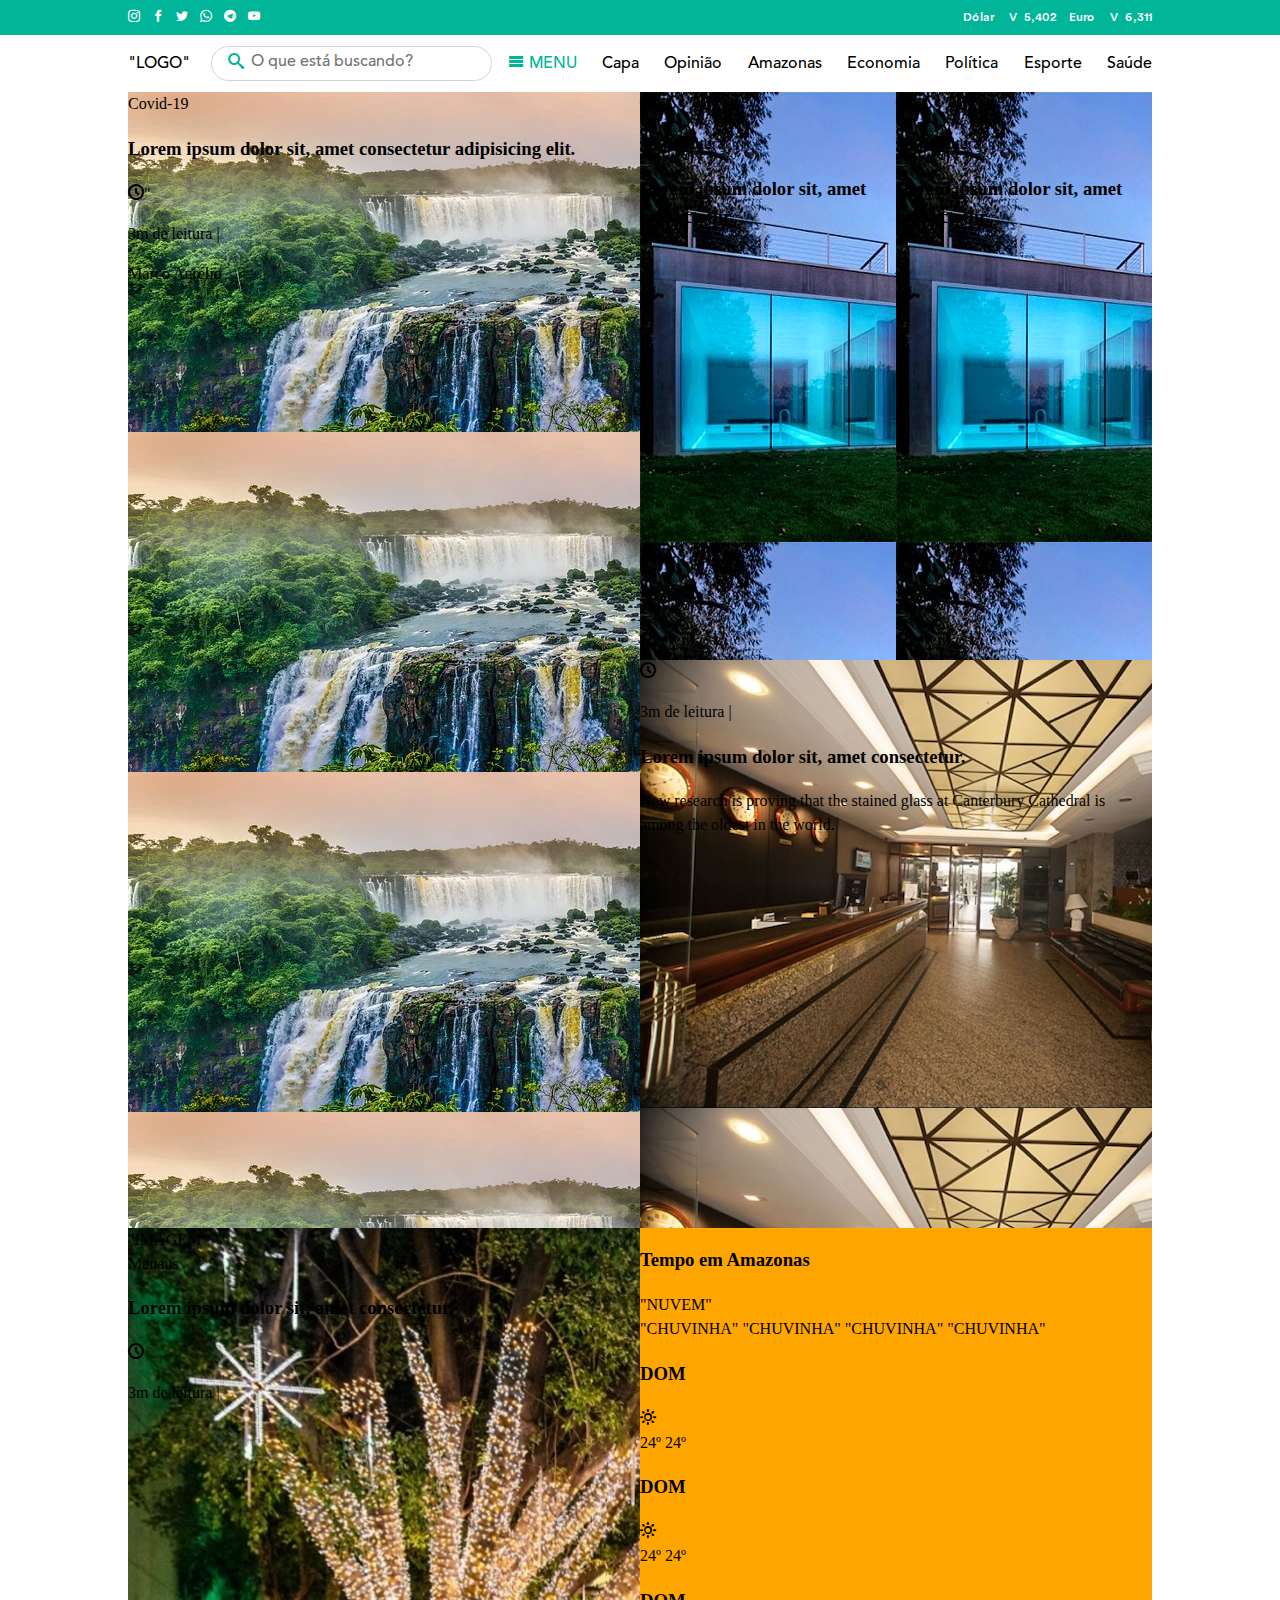
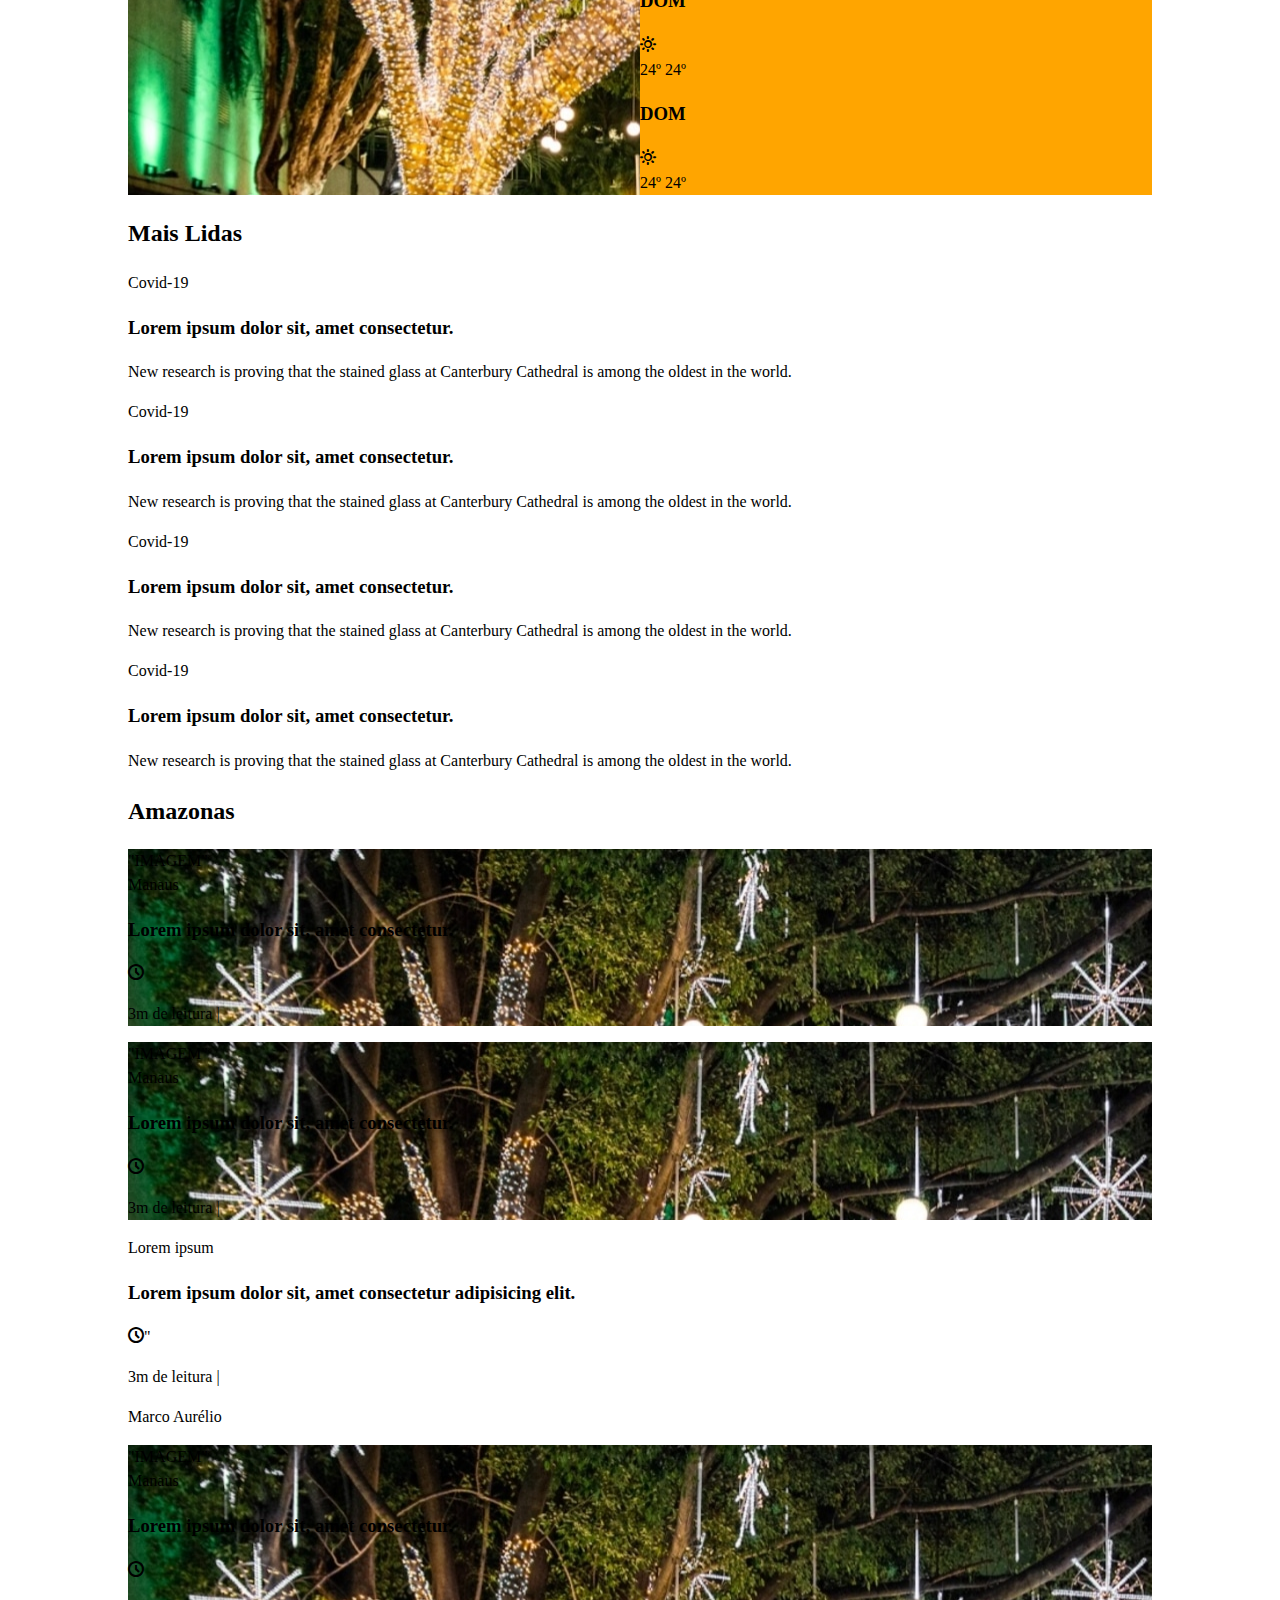
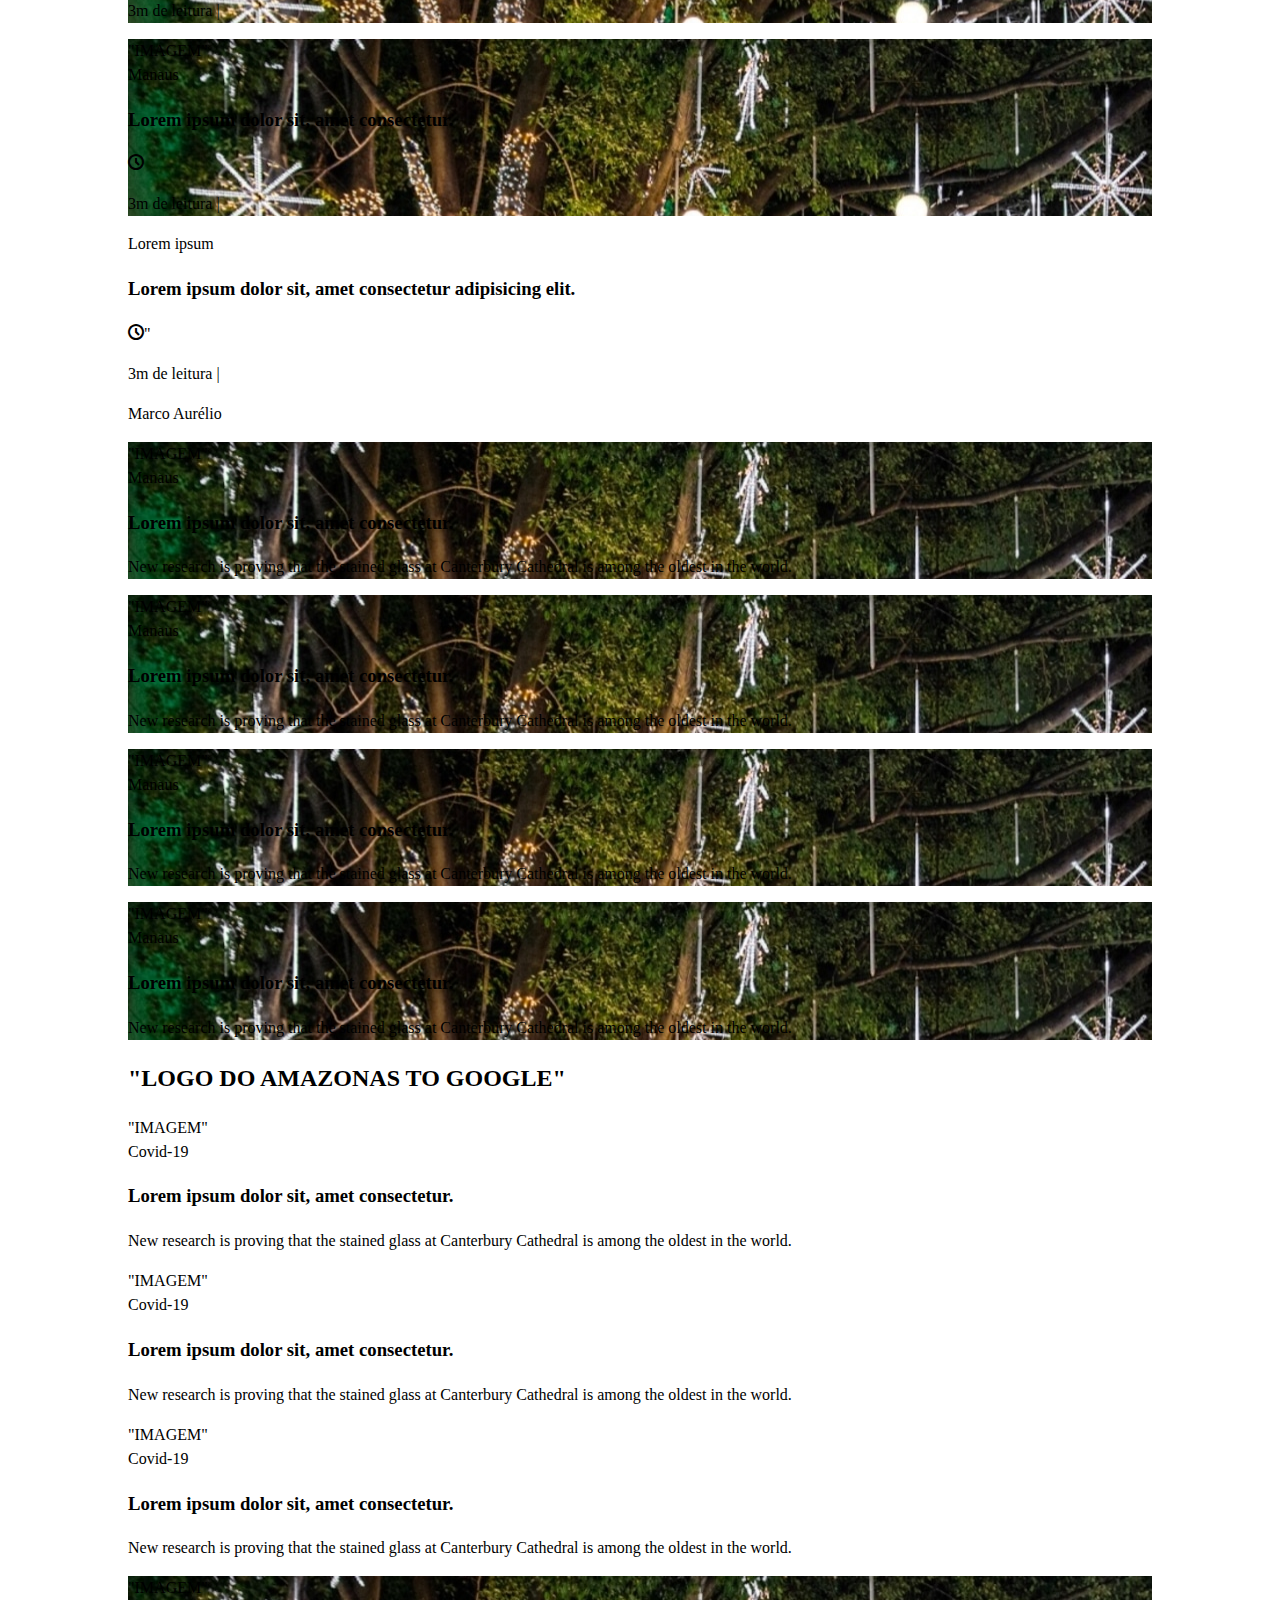
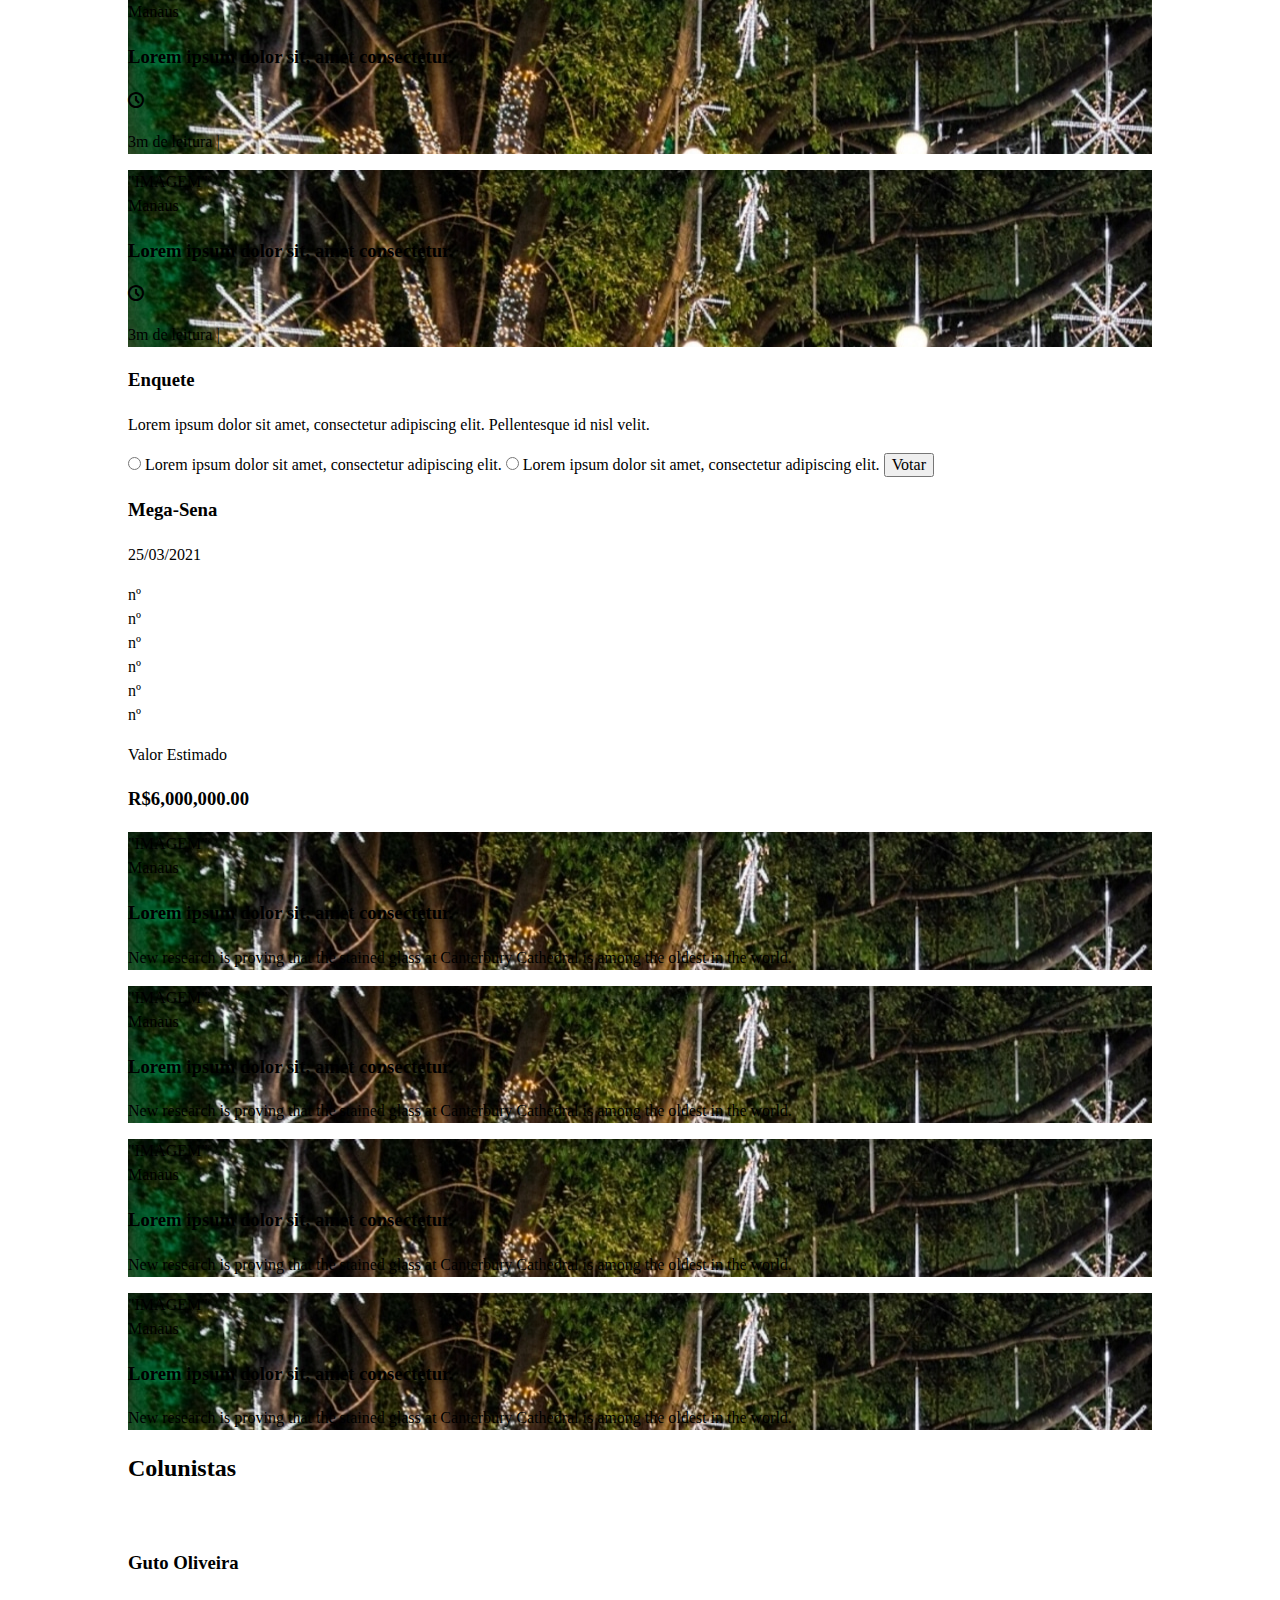
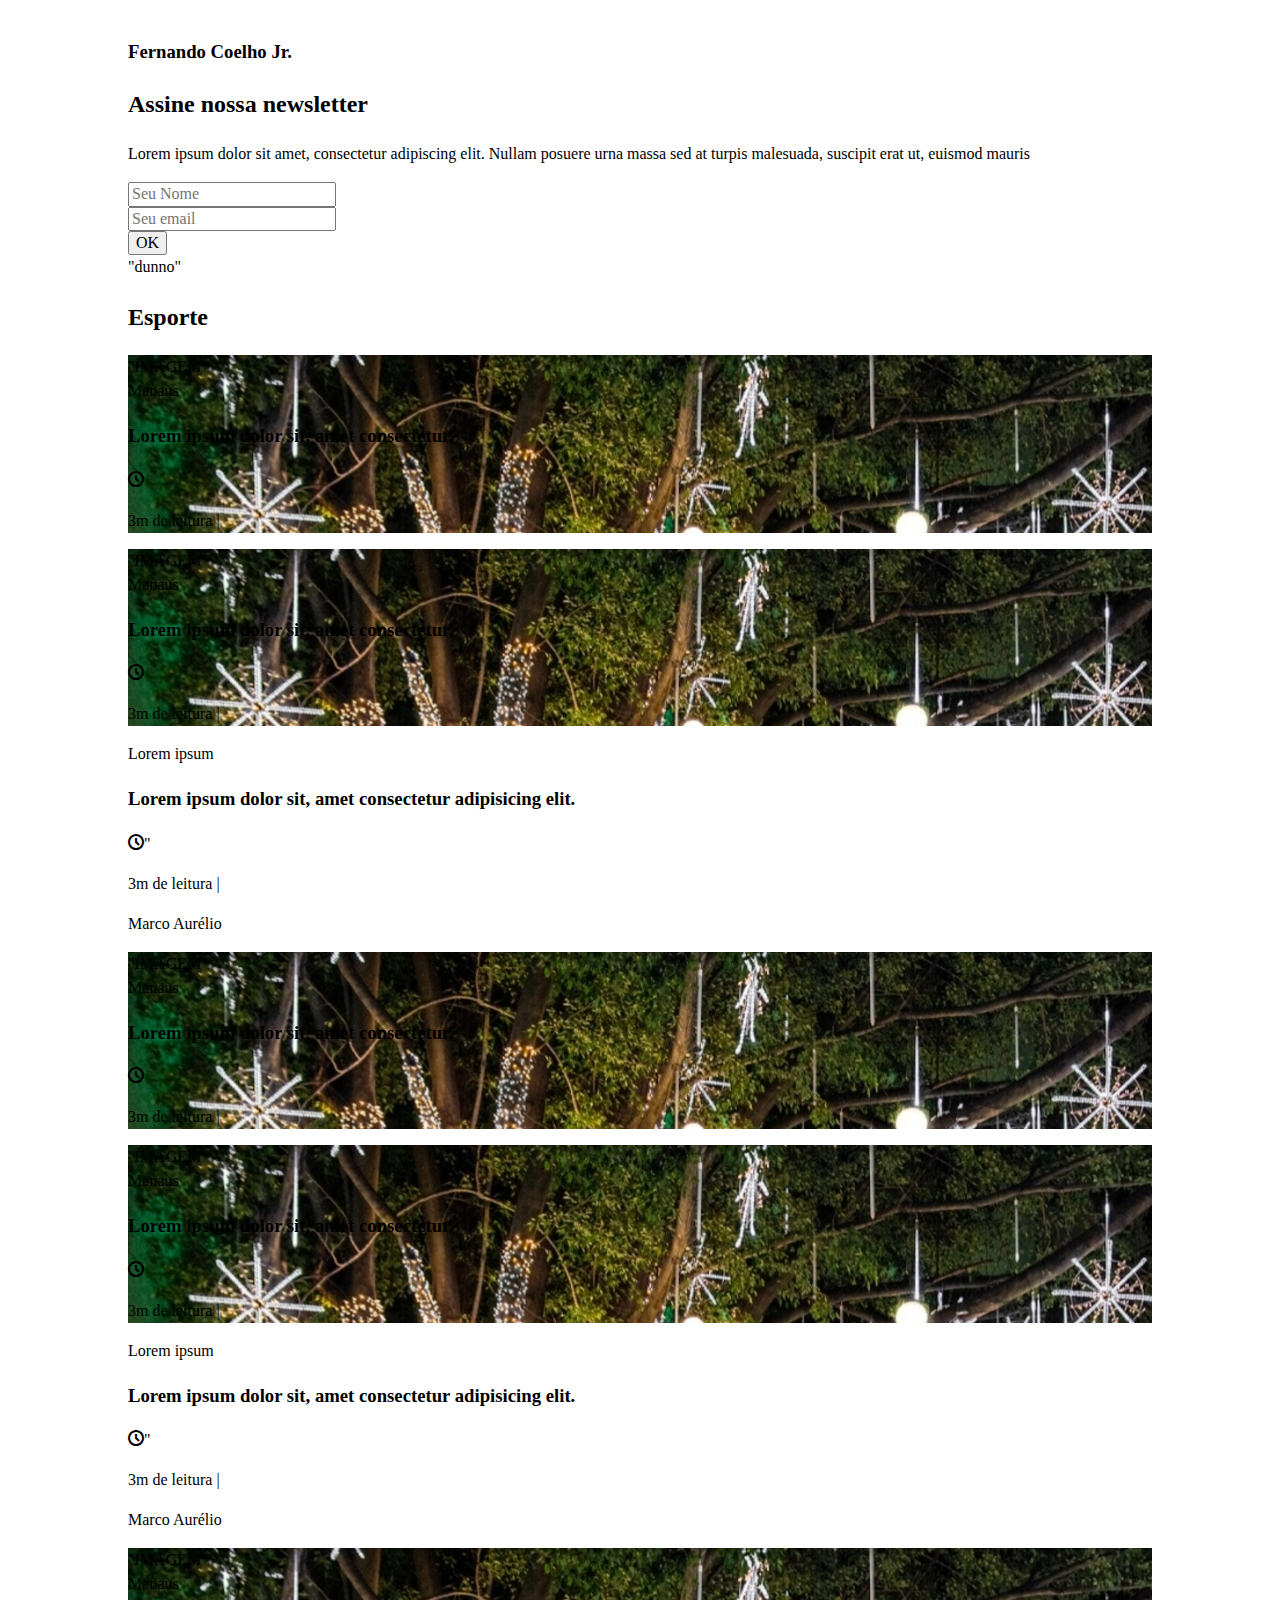
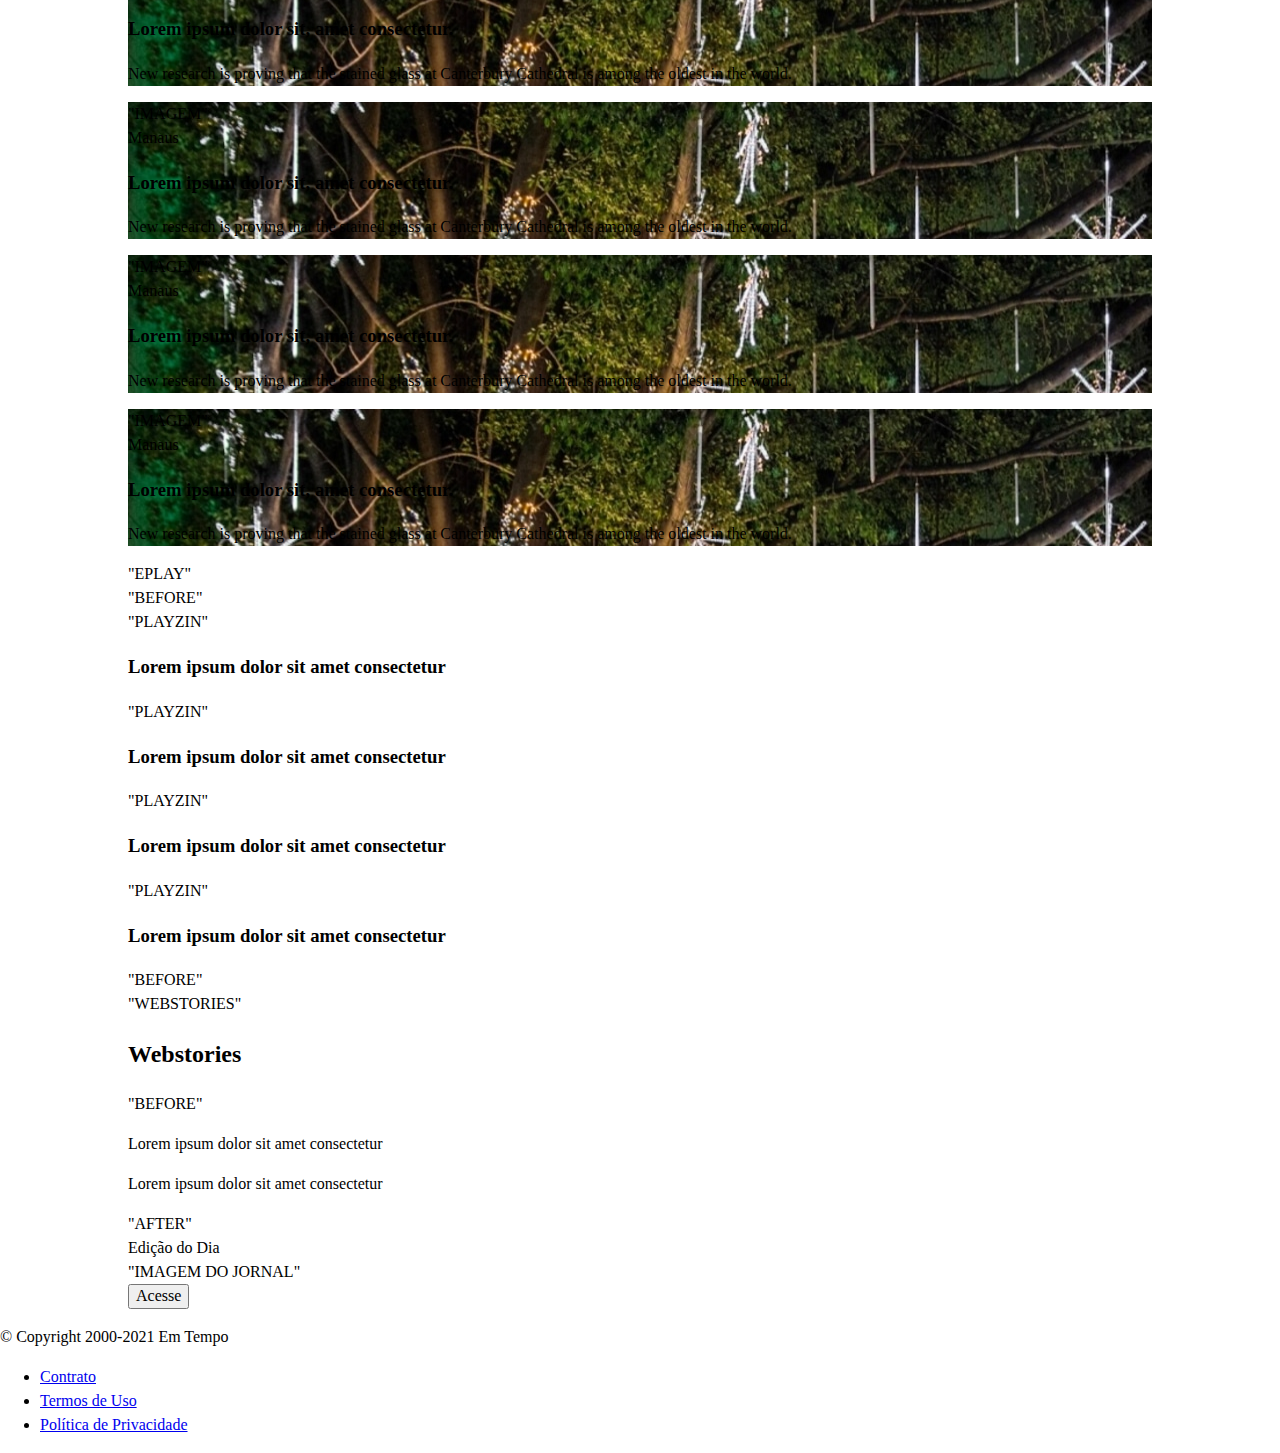
==== commit 3e3bc344: "article Imgs" ====
--- a/index.html
+++ b/index.html
@@ -28,7 +28,7 @@
                     <span class="currency-span">Dólar</span>
                     <div class="currency-div-display">
                         <button class="currency-showmore">
-                            v
+                            V
                         </button>
                         <span class="currency-span">5,402</span>
                     </div>
@@ -37,7 +37,7 @@
                     <span class="currency-span">Euro</span>
                     <div class="currency-div-display">
                         <button class="currency-showmore">
-                            v
+                            V
                         </button>
                         <span class="currency-span">6,311</span>
                     </div>
@@ -49,7 +49,7 @@
         <header class="main-header">
             <div class="main-header-wrapper">
                 <div class="main-header-logo">
-                    <span class="icon-clock">"LOGO"</span>
+                    <span class="LOGOTIPO">"LOGO"</span>
                 </div>
                 <div class="main-header-search">
                     <a href="#"><span class="icon-search"></span></a>
--- a/Assets/css/css.css
+++ b/Assets/css/css.css
@@ -172,7 +172,7 @@
 }
 
 .big-article{
-    background-color: red;
+    background-image: url(/Assets/img/Article-Imgs/Water-img.webp);
     grid-row: 1 / 3;
     grid-column: 1 / 3;
 }
@@ -207,15 +207,15 @@
  /* Estilização dos articles */ 
 
  .small-article{
-    background-color: yellow;
+    background-image: url(../img/Article-Imgs/Tec-img.jpg);
 }
 
 .medium-article{
-    background-color: green;
+    background-image: url(../img/Article-Imgs/Plaza-img.jpg);
 }
 
 .medium-alt-article{
-    background-color: yellowgreen;
+    background-image: url(../img/Article-Imgs/Xmas-img.jpg);
 }
 
 .weather-box{
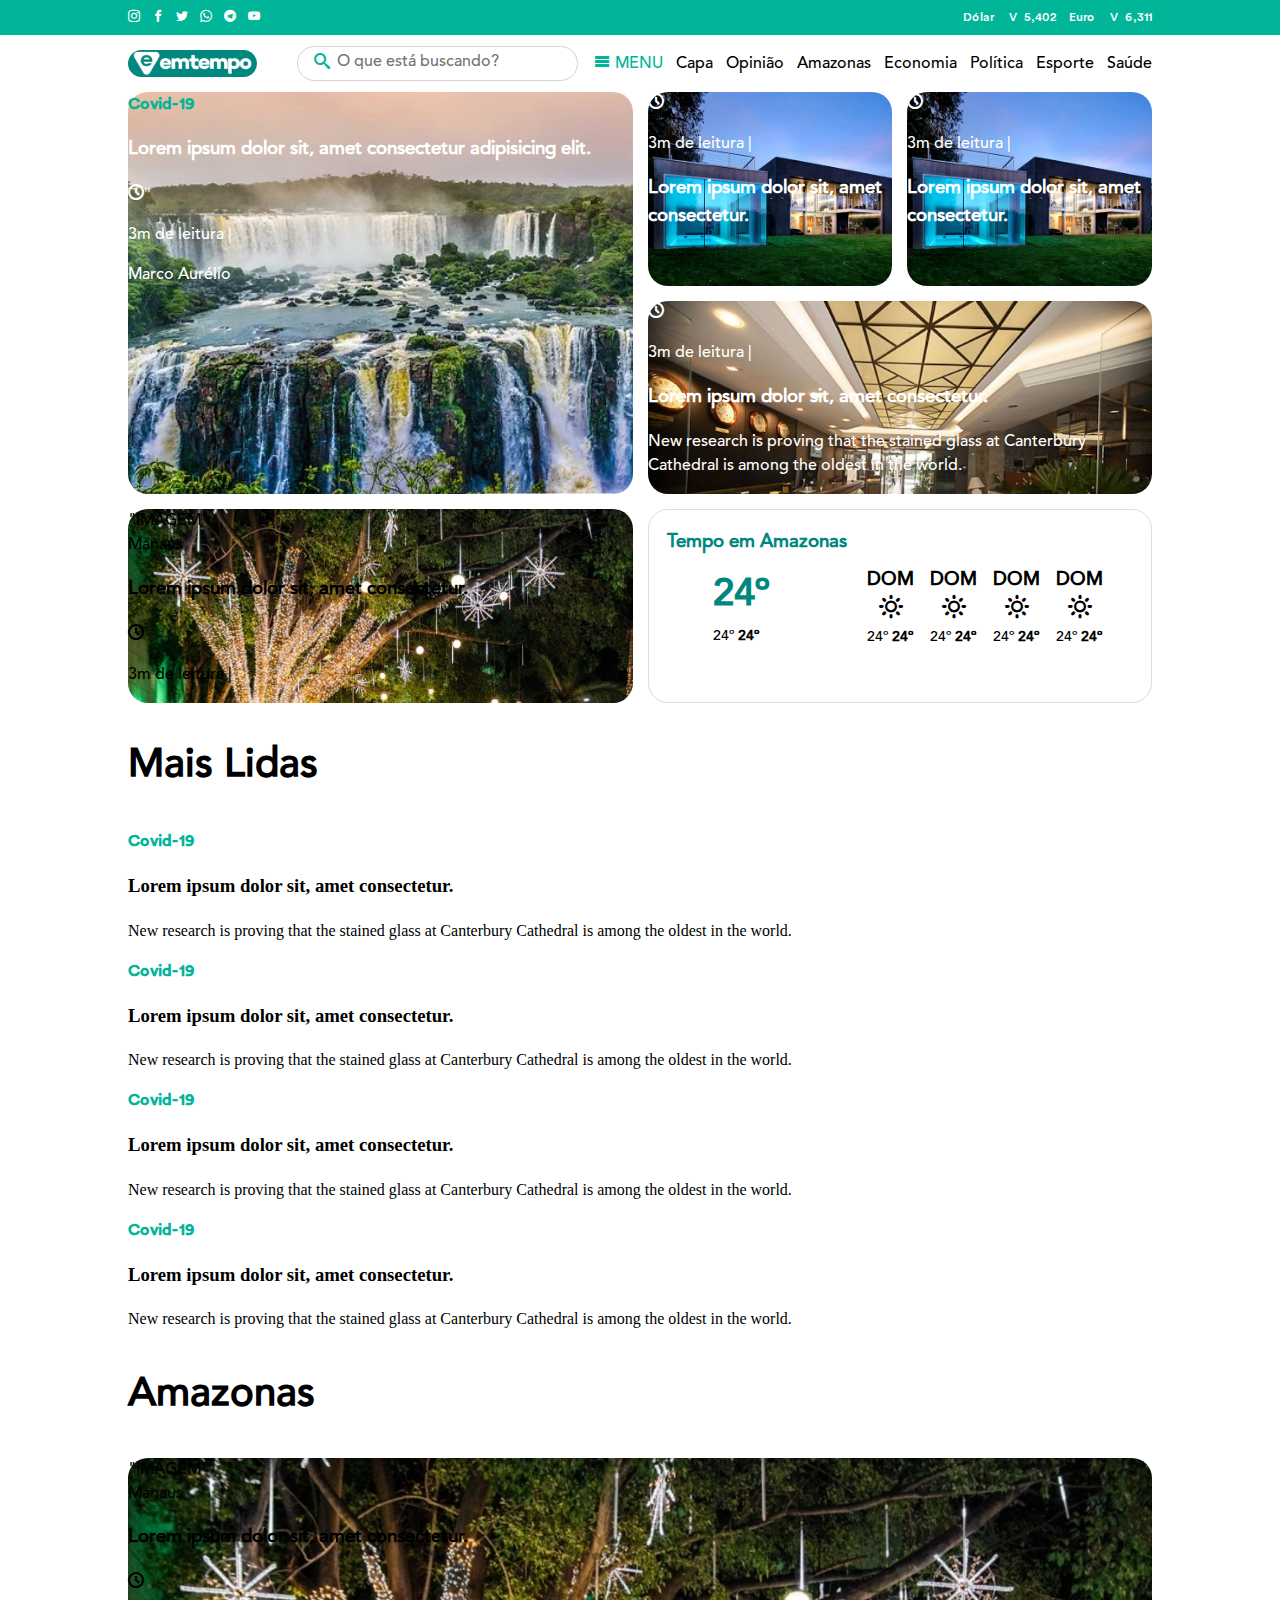
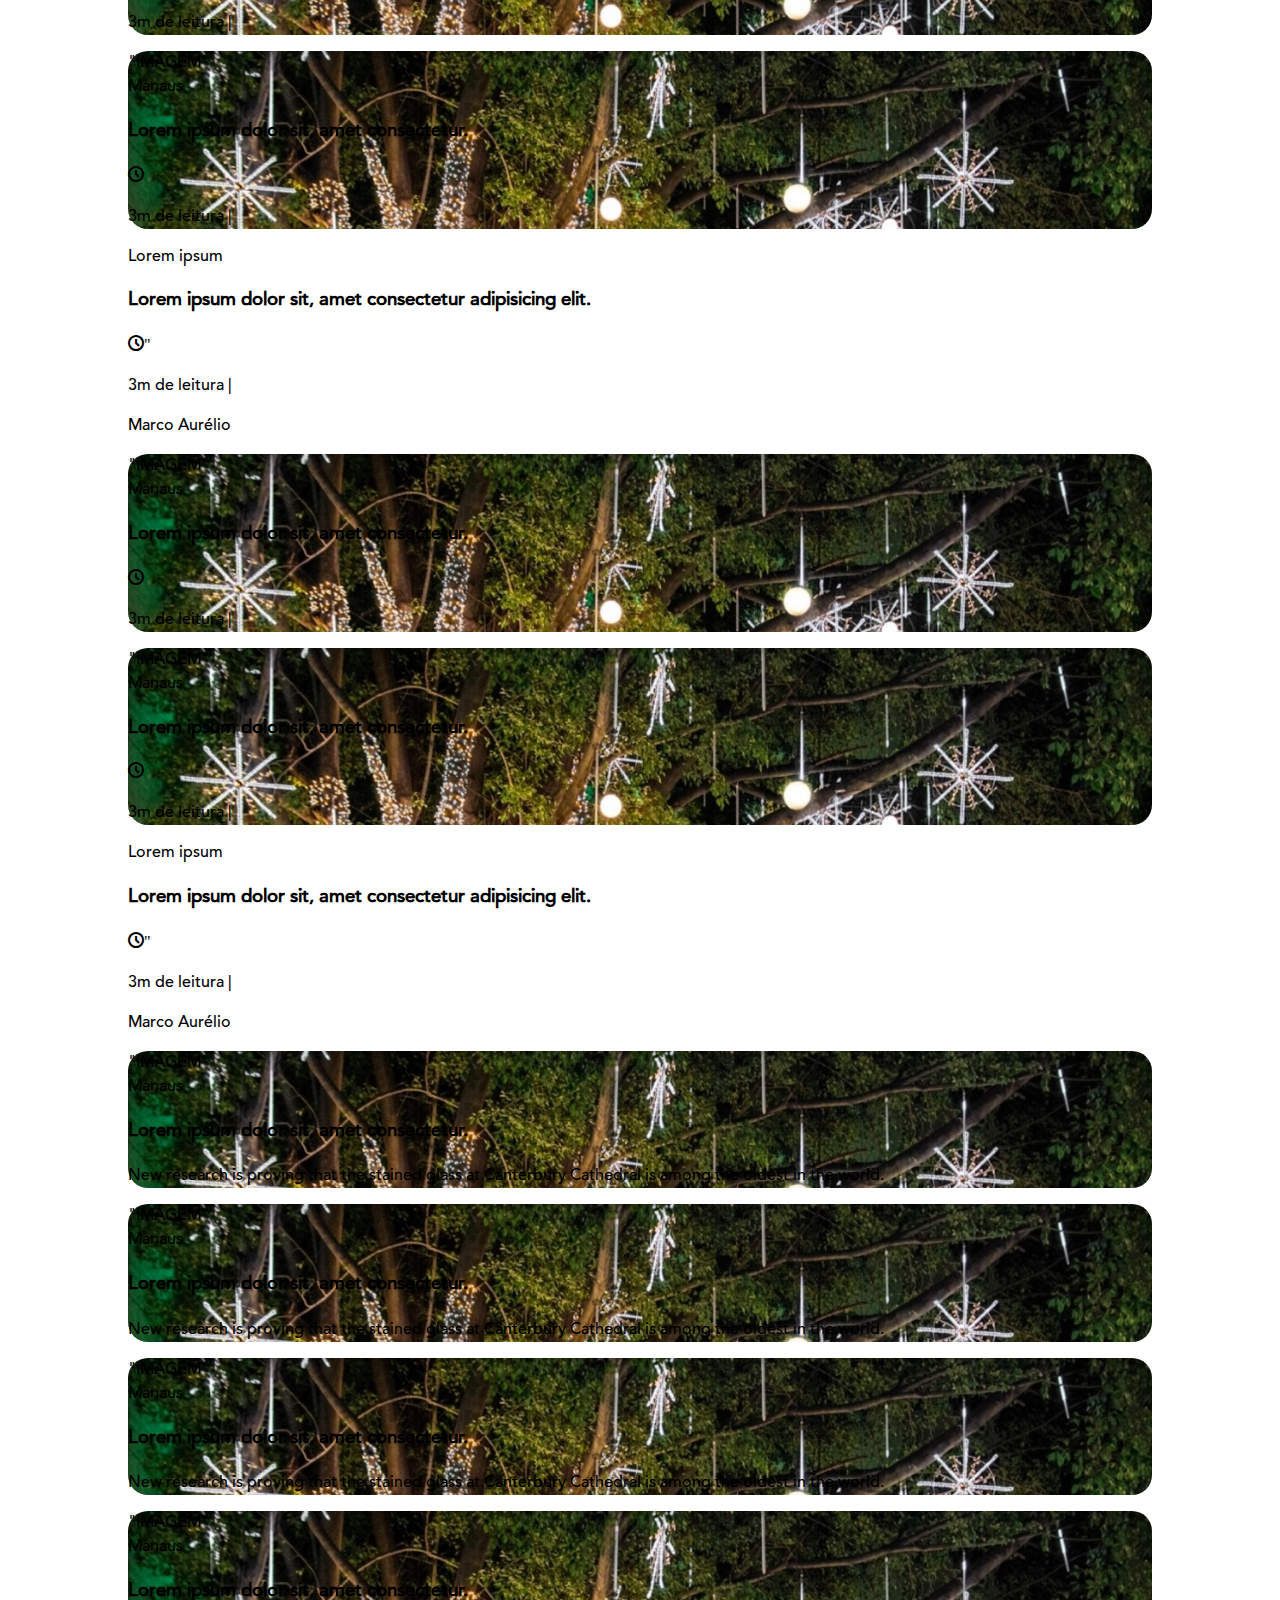
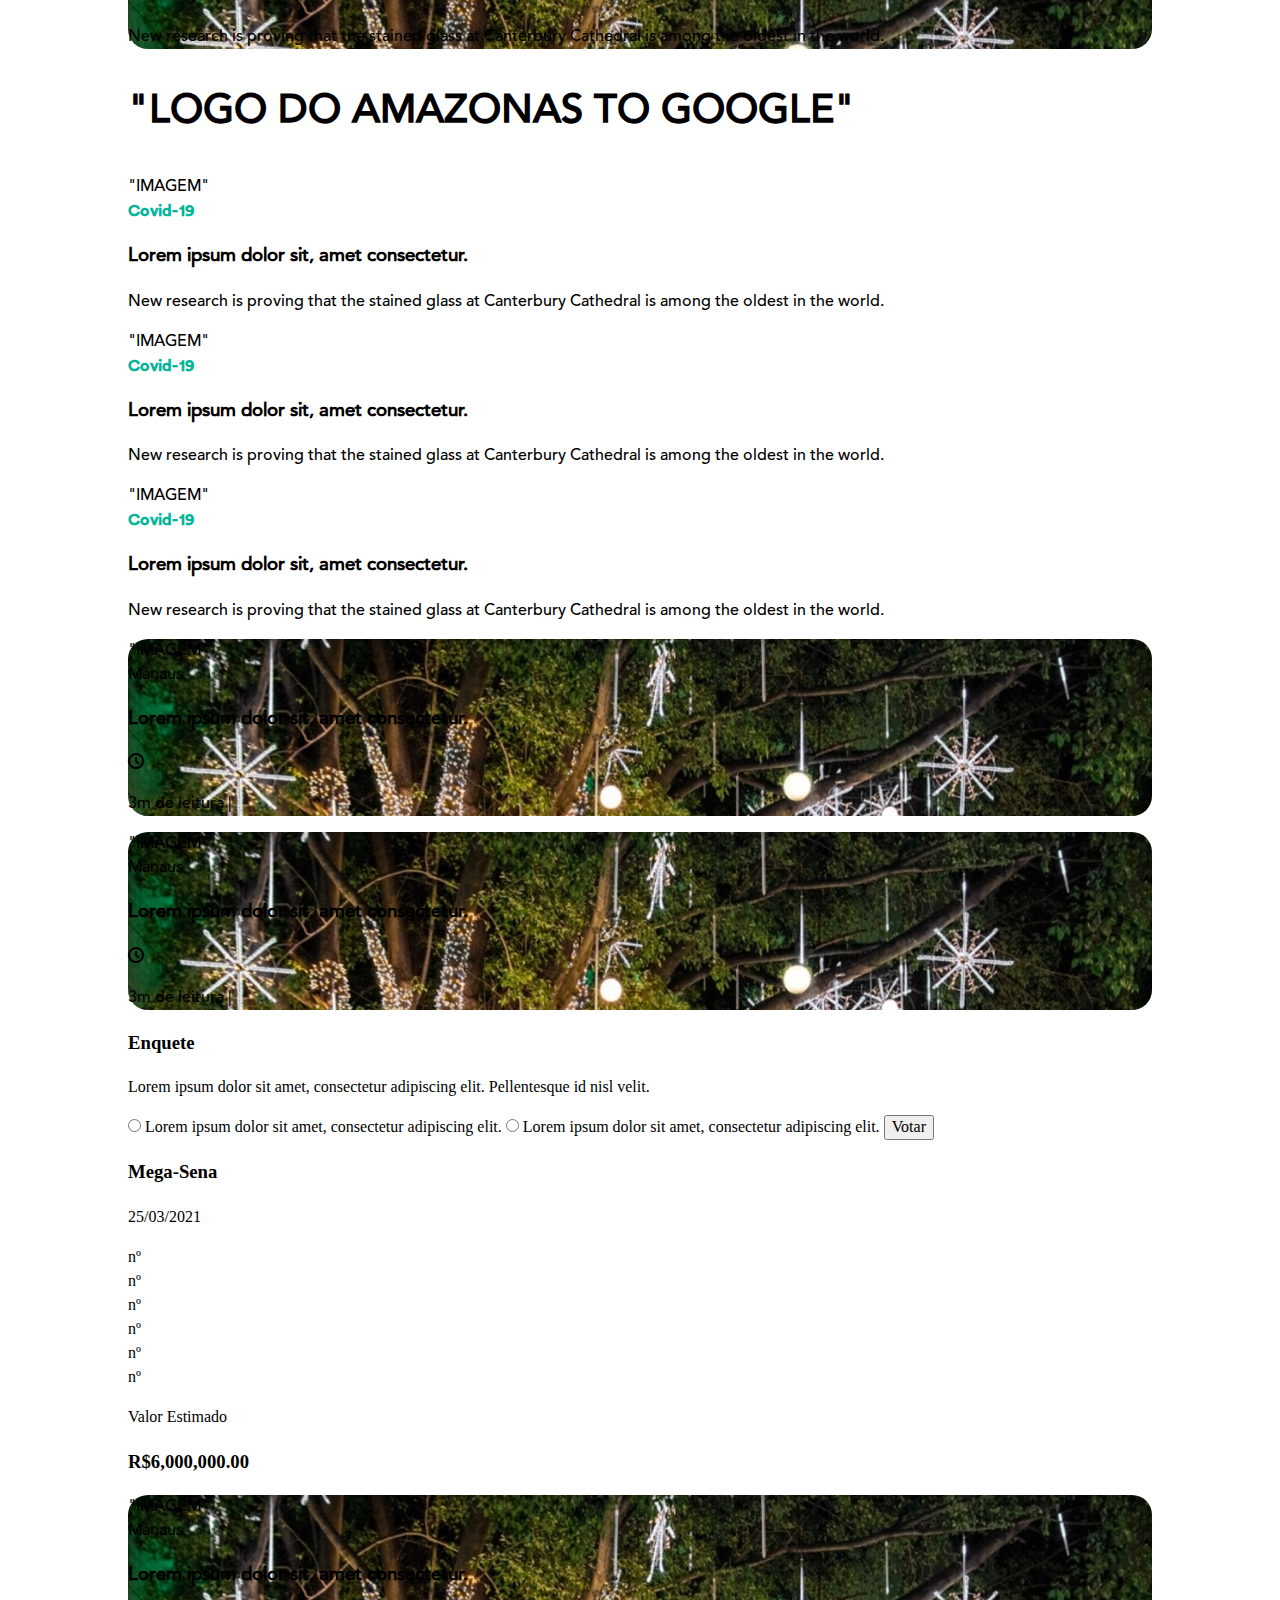
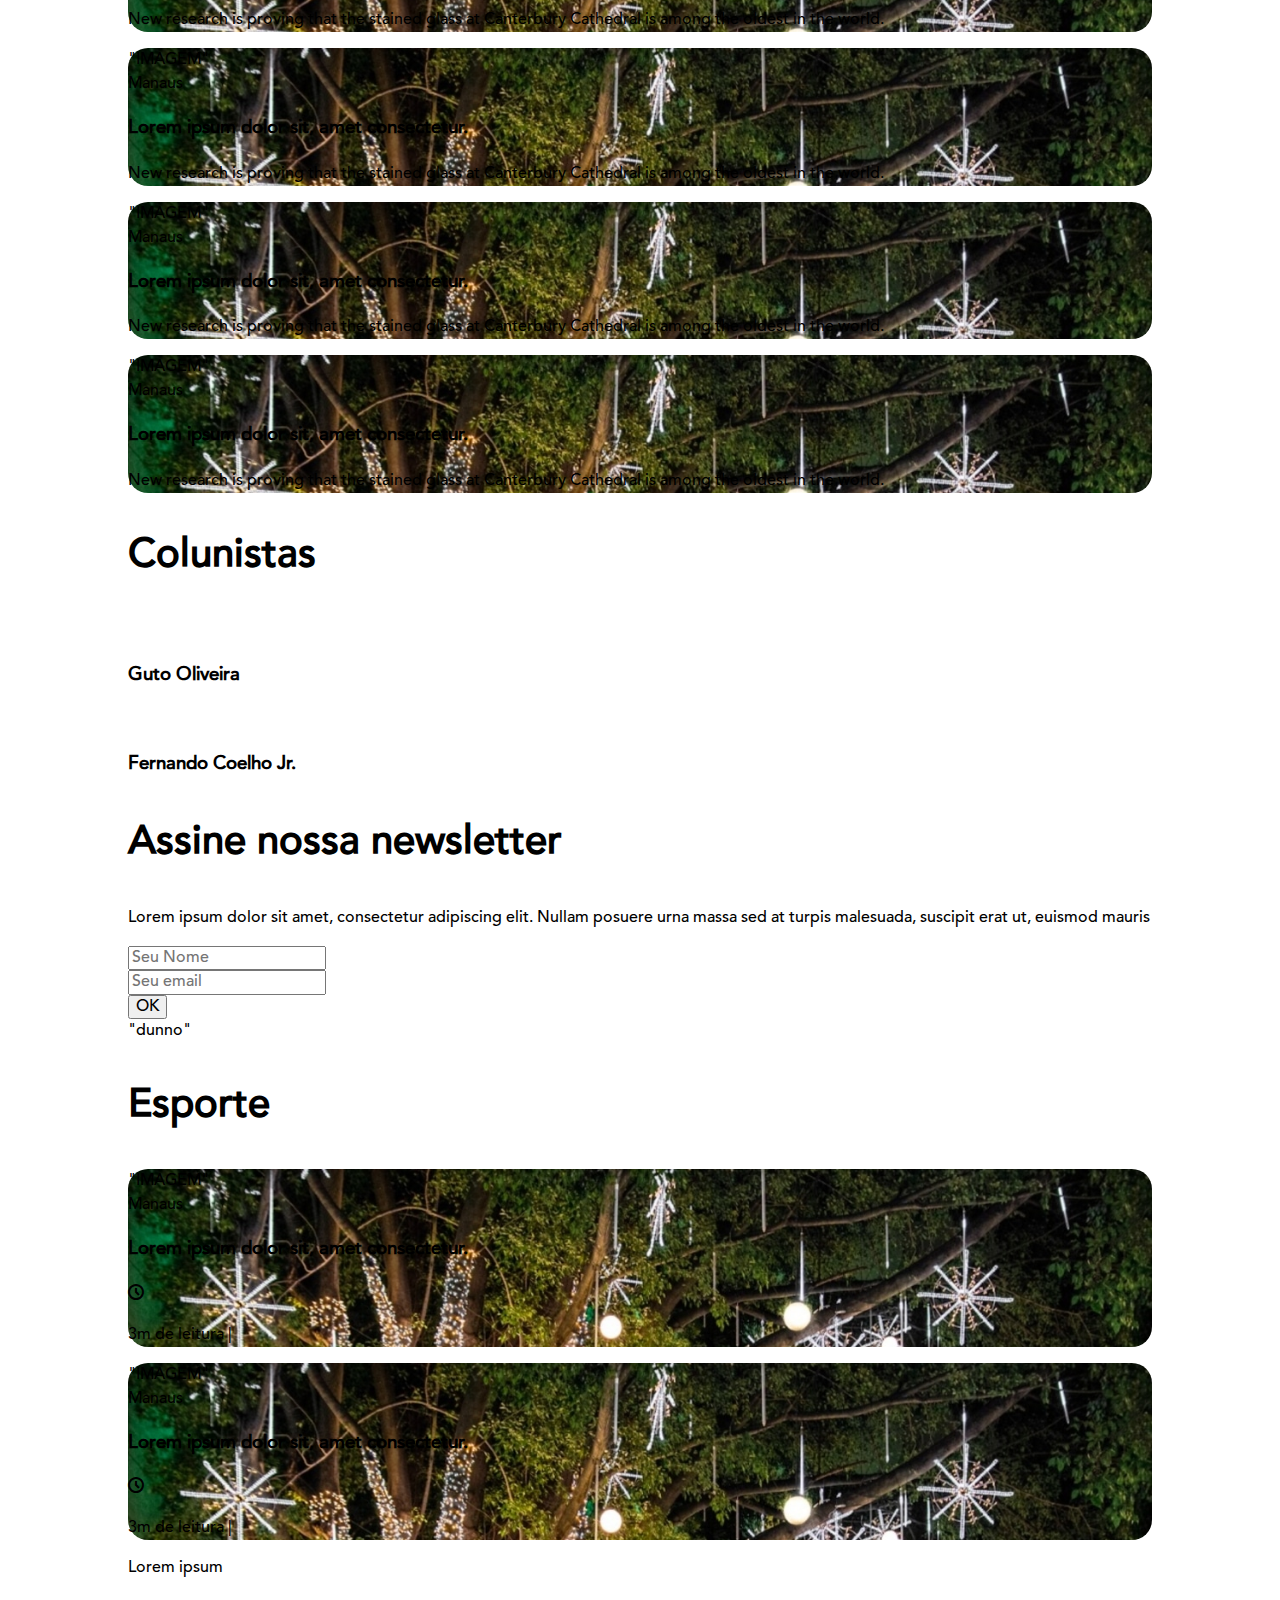
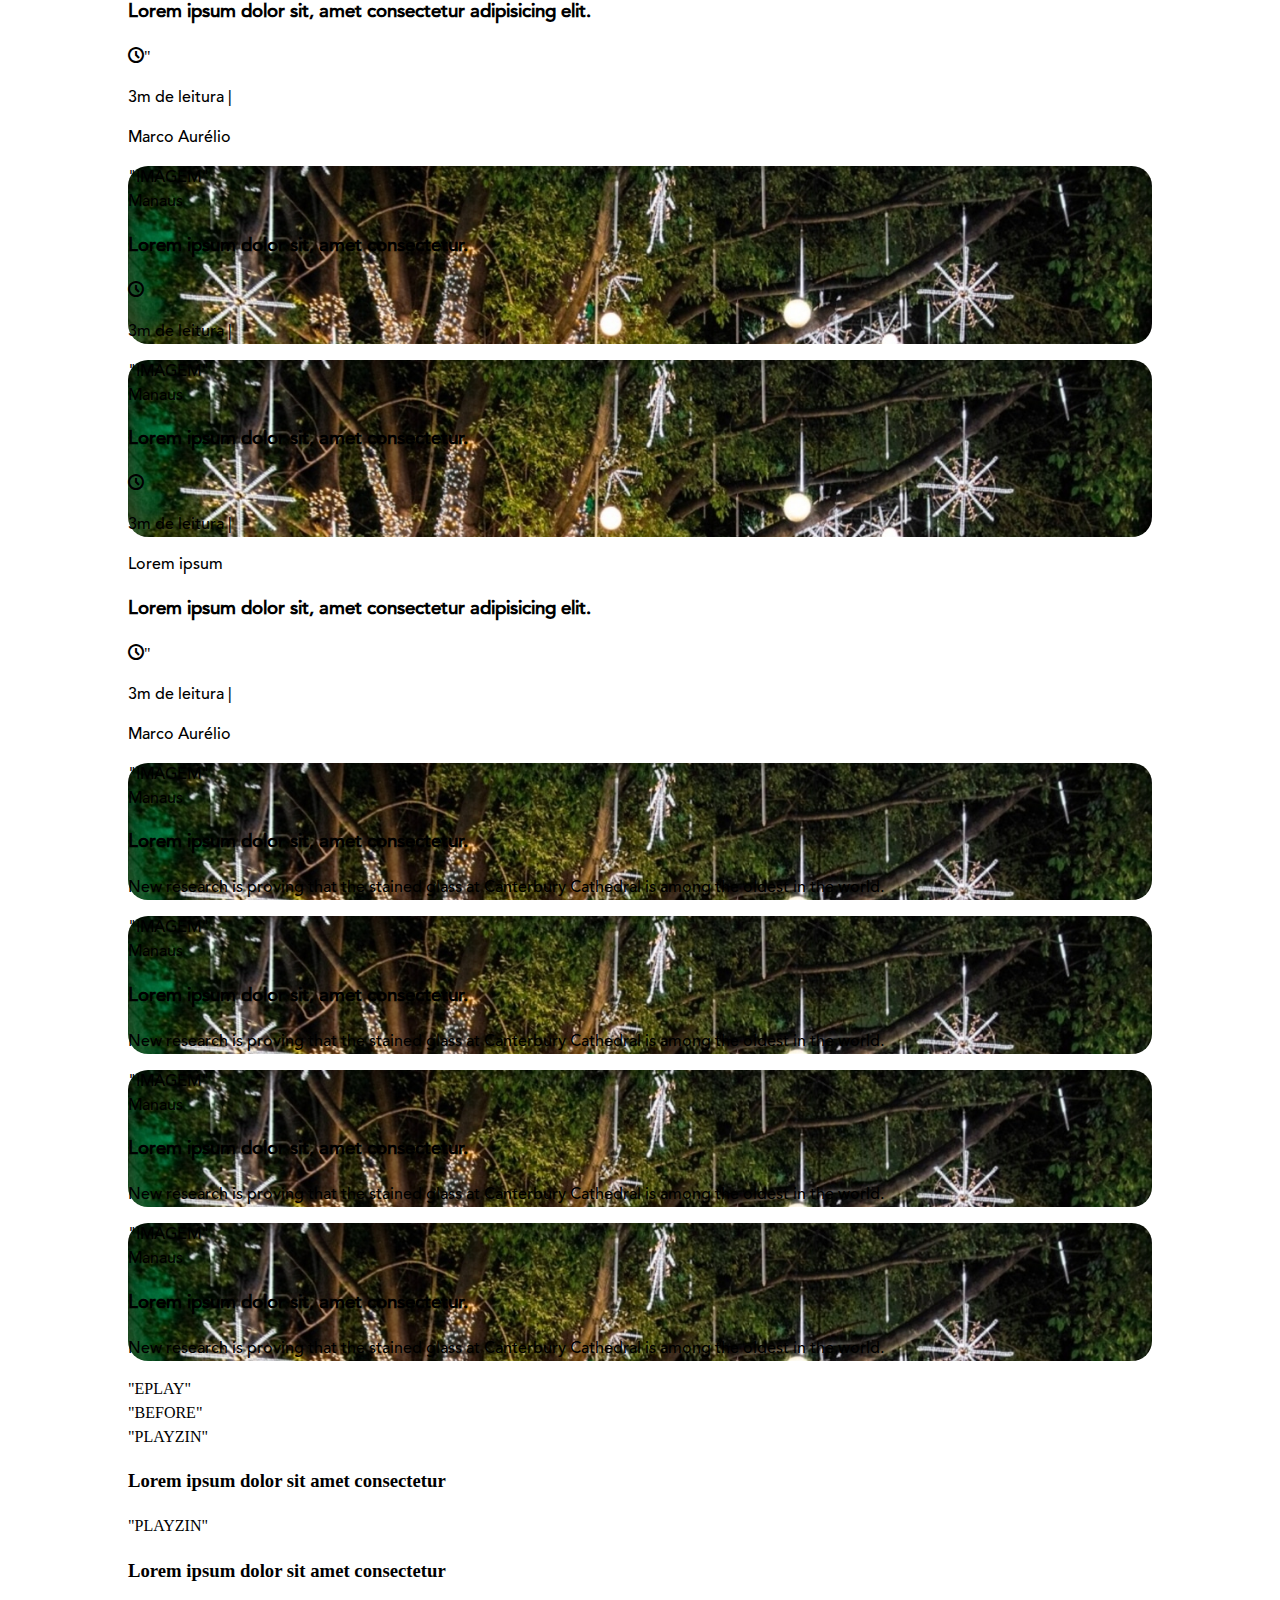
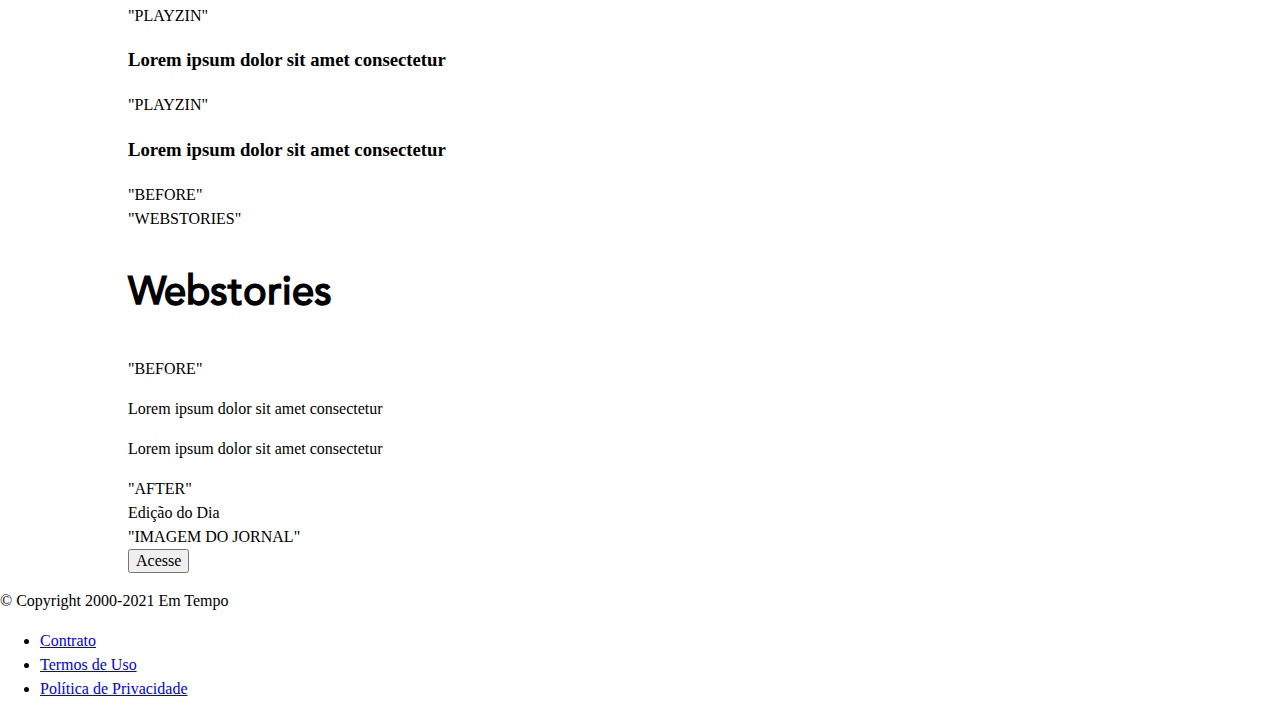
==== commit 492a0803: "Commit 1" ====
--- a/index.html
+++ b/index.html
@@ -49,7 +49,7 @@
         <header class="main-header">
             <div class="main-header-wrapper">
                 <div class="main-header-logo">
-                    <span class="LOGOTIPO">"LOGO"</span>
+                    <a href="#"><img src="./Assets/img/logos/Emtempologo.png" alt=""></a>
                 </div>
                 <div class="main-header-search">
                     <a href="#"><span class="icon-search"></span></a>
@@ -116,73 +116,76 @@
                     </div> 
                 </article>
                 <div class="weather-box">
-                    <h3>Tempo em Amazonas</h3>
-                    <div class="weather-box-now">
-                        <div class="weather-logo-upper">
-                            <span class="icon-upper">"NUVEM"</span>
-                        </div>
-                        <div class="weather-logo-lower">
-                            <span class="icon-lower">"CHUVINHA"</span>
-                            <span class="icon-lower">"CHUVINHA"</span>
-                            <span class="icon-lower">"CHUVINHA"</span>
-                            <span class="icon-lower">"CHUVINHA"</span>
-                        </div>
-                    </div>
-                    <div class="weather-box-prevision">
-                        <div class="weather-prevision-box">
-                            <div class="prevision-box-upper">
-                                <h3>DOM</h3>
-                                <span class="icon-sun"></span>
+                    <h3 exepcion>Tempo em Amazonas</h3>
+                    <div class="weather-box-wrapper">
+                        <div class="weather-box-now">
+                            <div class="weather-logo">
+                                <i class="fa-solid fa-cloud-showers-heavy"></i>
                             </div>
-                            <div class="prevision-box-lower">
-                                <span class="box-lower-min">
-                                    24º
-                                </span>
-                                <span class="box-lower-max">
-                                    24º
-                                </span>                            
-                            </div>
-                        </div>    
-                        <div class="weather-prevision-box">
-                            <div class="prevision-box-upper">
-                                <h3>DOM</h3>
-                                <span class="icon-sun"></span>
-                            </div>
-                            <div class="prevision-box-lower">
-                                <span class="box-lower-min">
-                                    24º
-                                </span>
-                                <span class="box-lower-max">
-                                    24º
-                                </span>
+                            <div class="weather-now">
+                                <span>24º</span>
+                                <div class="weather-now-minmax">
+                                    <span>24º</span>
+                                    <span>24º</span>
+                                </div>
                             </div>
                         </div>
-                        <div class="weather-prevision-box">
-                            <div class="prevision-box-upper">
-                                <h3>DOM</h3>
-                                <span class="icon-sun"></span>
+                        <div class="weather-box-prevision">
+                            <div class="weather-prevision-box">
+                                <div class="prevision-box-upper">
+                                    <h3>DOM</h3>
+                                    <span class="icon-sun"></span>
+                                </div>
+                                <div class="prevision-box-lower">
+                                    <span class="box-lower-min">
+                                        24º
+                                    </span>
+                                    <span class="box-lower-max">
+                                        24º
+                                    </span>                            
+                                </div>
+                            </div>    
+                            <div class="weather-prevision-box">
+                                <div class="prevision-box-upper">
+                                    <h3>DOM</h3>
+                                    <span class="icon-sun"></span>
+                                </div>
+                                <div class="prevision-box-lower">
+                                    <span class="box-lower-min">
+                                        24º
+                                    </span>
+                                    <span class="box-lower-max">
+                                        24º
+                                    </span>
+                                </div>
                             </div>
-                            <div class="prevision-box-lower">
-                                <span class="box-lower-min">
-                                    24º
-                                </span>
-                                <span class="box-lower-max">
-                                    24º
-                                </span>
-                            </div>
-                        </div>    
-                        <div class="weather-prevision-box">
-                            <div class="prevision-box-upper">
-                                <h3>DOM</h3>
-                                <span class="icon-sun"></span>
-                            </div>
-                            <div class="prevision-box-lower">
-                                <span class="box-lower-min">
-                                    24º
-                                </span>
-                                <span class="box-lower-max">
-                                    24º
-                                </span>
+                            <div class="weather-prevision-box">
+                                <div class="prevision-box-upper">
+                                    <h3>DOM</h3>
+                                    <span class="icon-sun"></span>
+                                </div>
+                                <div class="prevision-box-lower">
+                                    <span class="box-lower-min">
+                                        24º
+                                    </span>
+                                    <span class="box-lower-max">
+                                        24º
+                                    </span>
+                                </div>
+                            </div>    
+                            <div class="weather-prevision-box">
+                                <div class="prevision-box-upper">
+                                    <h3>DOM</h3>
+                                    <span class="icon-sun"></span>
+                                </div>
+                                <div class="prevision-box-lower">
+                                    <span class="box-lower-min">
+                                        24º
+                                    </span>
+                                    <span class="box-lower-max">
+                                        24º
+                                    </span>
+                                </div>
                             </div>
                         </div>
                     </div>
--- a/Assets/css/css.css
+++ b/Assets/css/css.css
@@ -91,6 +91,21 @@
 
 /* Main Header \ Header do Main */
 
+.main-header-logo{
+    background-color: #00887E;
+    color: #00887E;
+    width: 123px;
+    margin-right: 40px;
+    border-radius: 2em;
+    padding: 0 3px;
+}
+
+.main-header-logo img{
+    width: 123px;
+    display: inline-block;
+    vertical-align: middle;
+}
+
 .main-header{
     padding: 11px 0;
     font-family: 'AvenirLTP';
@@ -102,9 +117,6 @@
     width: 100%;
 }
 
-.main-header-logo{
-    width: 129px;
-}
 
 /* Search Bar */
 
@@ -167,16 +179,11 @@
 
 .main-news-wrapper{
     display: grid;
-    grid-template-columns: repeat(4, 1fr [col]);
-    grid-template-rows: repeat(3, 1fr [row]);
-}
-
-.big-article{
-    background-image: url(/Assets/img/Article-Imgs/Water-img.webp);
-    grid-row: 1 / 3;
-    grid-column: 1 / 3;
-}
- 
+    grid-template-columns: repeat(4, 1fr);
+    grid-template-rows: repeat(3, 1fr);
+    grid-gap: 15px;
+}
+
 /* Grid emplacements para os childs, tirando do Big*/
 
 .main-news-wrapper .small-article:nth-child(2){
@@ -204,20 +211,118 @@
     grid-column: 3 / 5;
 }
 
+/* Estilização dos Títulos */
+
+h2{
+    font-family: 'AvenirLTP';
+    font-size: 40px;
+    font-weight: bold;
+
+}
+
  /* Estilização dos articles */ 
 
- .small-article{
+.big-article{
+    background-image: url(/Assets/img/Article-Imgs/Water-img.webp);
+    background-repeat: no-repeat;
+    background-size: cover;
+    background-position: bottom;
+    grid-row: 1 / 3;
+    grid-column: 1 / 3;
+    color: white;
+}
+
+.big-article-category{
+    color: #00B598;
+    font-family: 'Proxima Nova';
+    font-weight: bold;
+}
+
+section article{
+    font-family: 'AvenirLTP';
+    border-radius: 20px;
+}
+
+.small-article{
     background-image: url(../img/Article-Imgs/Tec-img.jpg);
+    background-repeat: no-repeat;
+    background-size: cover;
+    color: white;
 }
 
 .medium-article{
     background-image: url(../img/Article-Imgs/Plaza-img.jpg);
+    background-repeat: no-repeat;
+    background-size: cover;
+    color: white;
 }
 
 .medium-alt-article{
     background-image: url(../img/Article-Imgs/Xmas-img.jpg);
-}
+    background-repeat: no-repeat;
+    background-size: cover;
+}
+
+/* Estilização das Divs auxiliares / extras */
 
 .weather-box{
-    background-color: orange;
+    color: #00887E;
+    border: 1px solid #DDDDDD;
+    border-radius: 20px;
+    font-family: 'AvenirLTP';
+}
+
+.weather-box h3{
+    color: #00887E;
+    margin: 1em 0 0.5em 1em;
+}
+
+.weather-box h3:not([exepcion]){
+    color: black;
+    margin: 0;
+}
+
+.weather-box-wrapper{
+    display: flex;
+    justify-content: space-around;
+    align-items: center;
+}
+
+.weather-box-now{
+    display: flex;
+    gap: 1em;
+    align-items: center;
+}
+
+.weather-logo i{
+    display: inline-block;
+    font-size: 40px;
+    color: #00887E;
+}
+
+.weather-now span{
+    font-size: 38px;
+    color: #00887E;
+    font-weight: bold;
+}
+
+.weather-now-minmax span, .weather-box-prevision span{
+    font-size: 14px;
+    color: black;
+    font-weight: normal;
+}
+
+.weather-now-minmax span:last-child, .prevision-box-lower span:last-child{
+    font-weight: bold;
+}
+
+.weather-box-prevision{
+    display: flex;
+    align-items: center;
+    gap: 1em;
+}
+
+.prevision-box-upper span{
+    font-size: 24px;
+    margin-left: 12px;
 }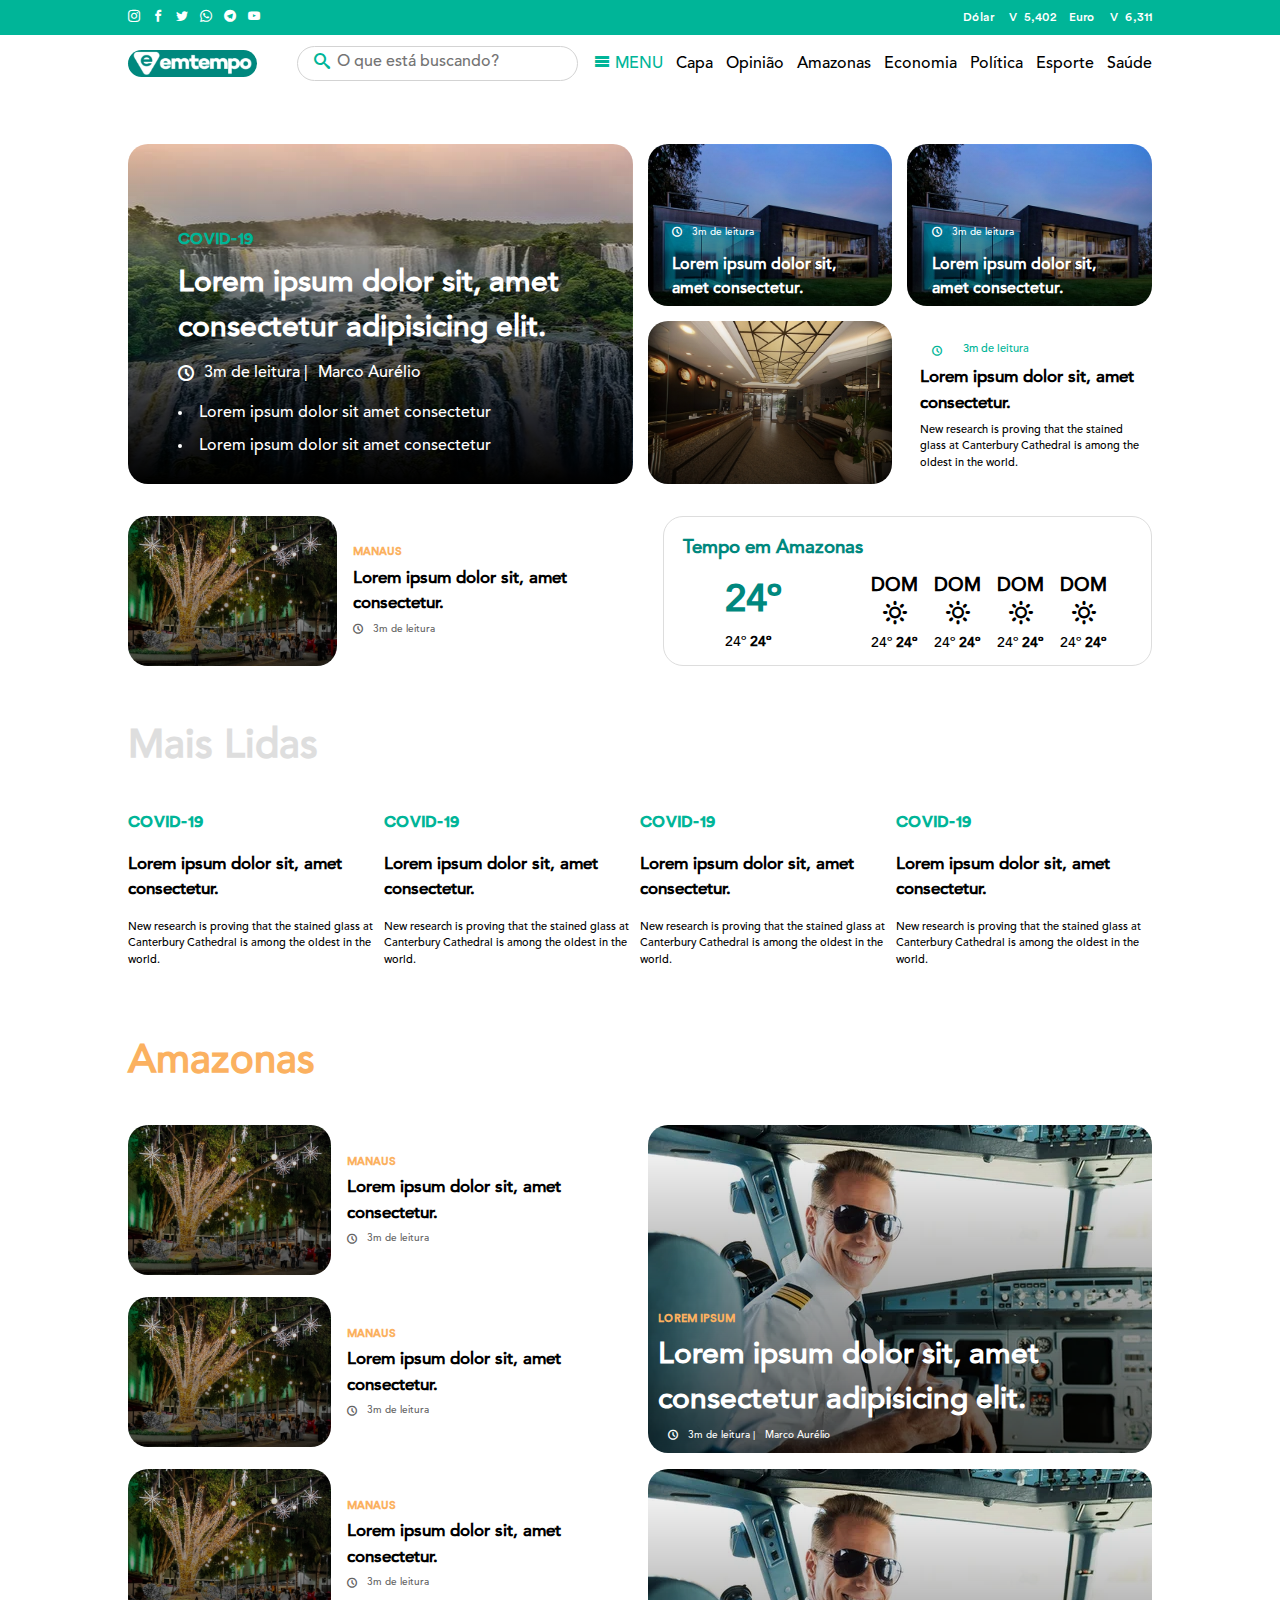
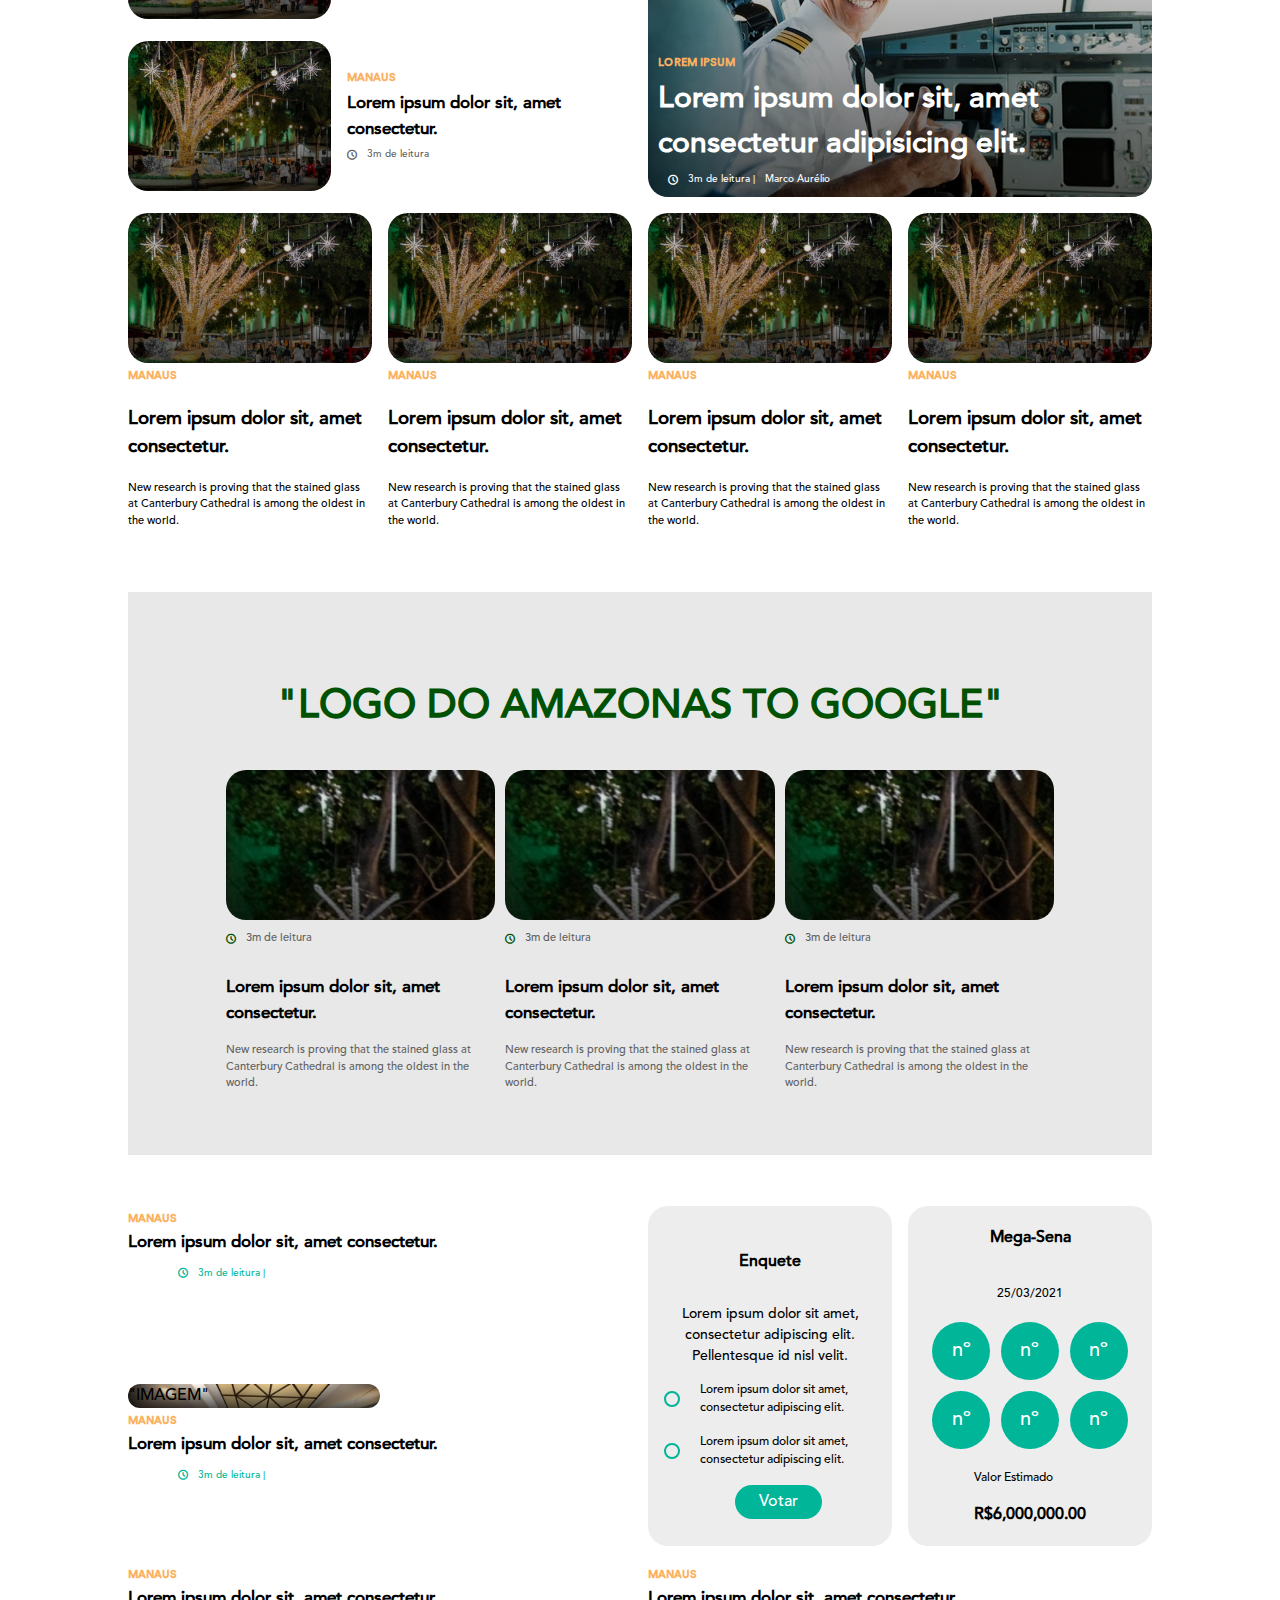
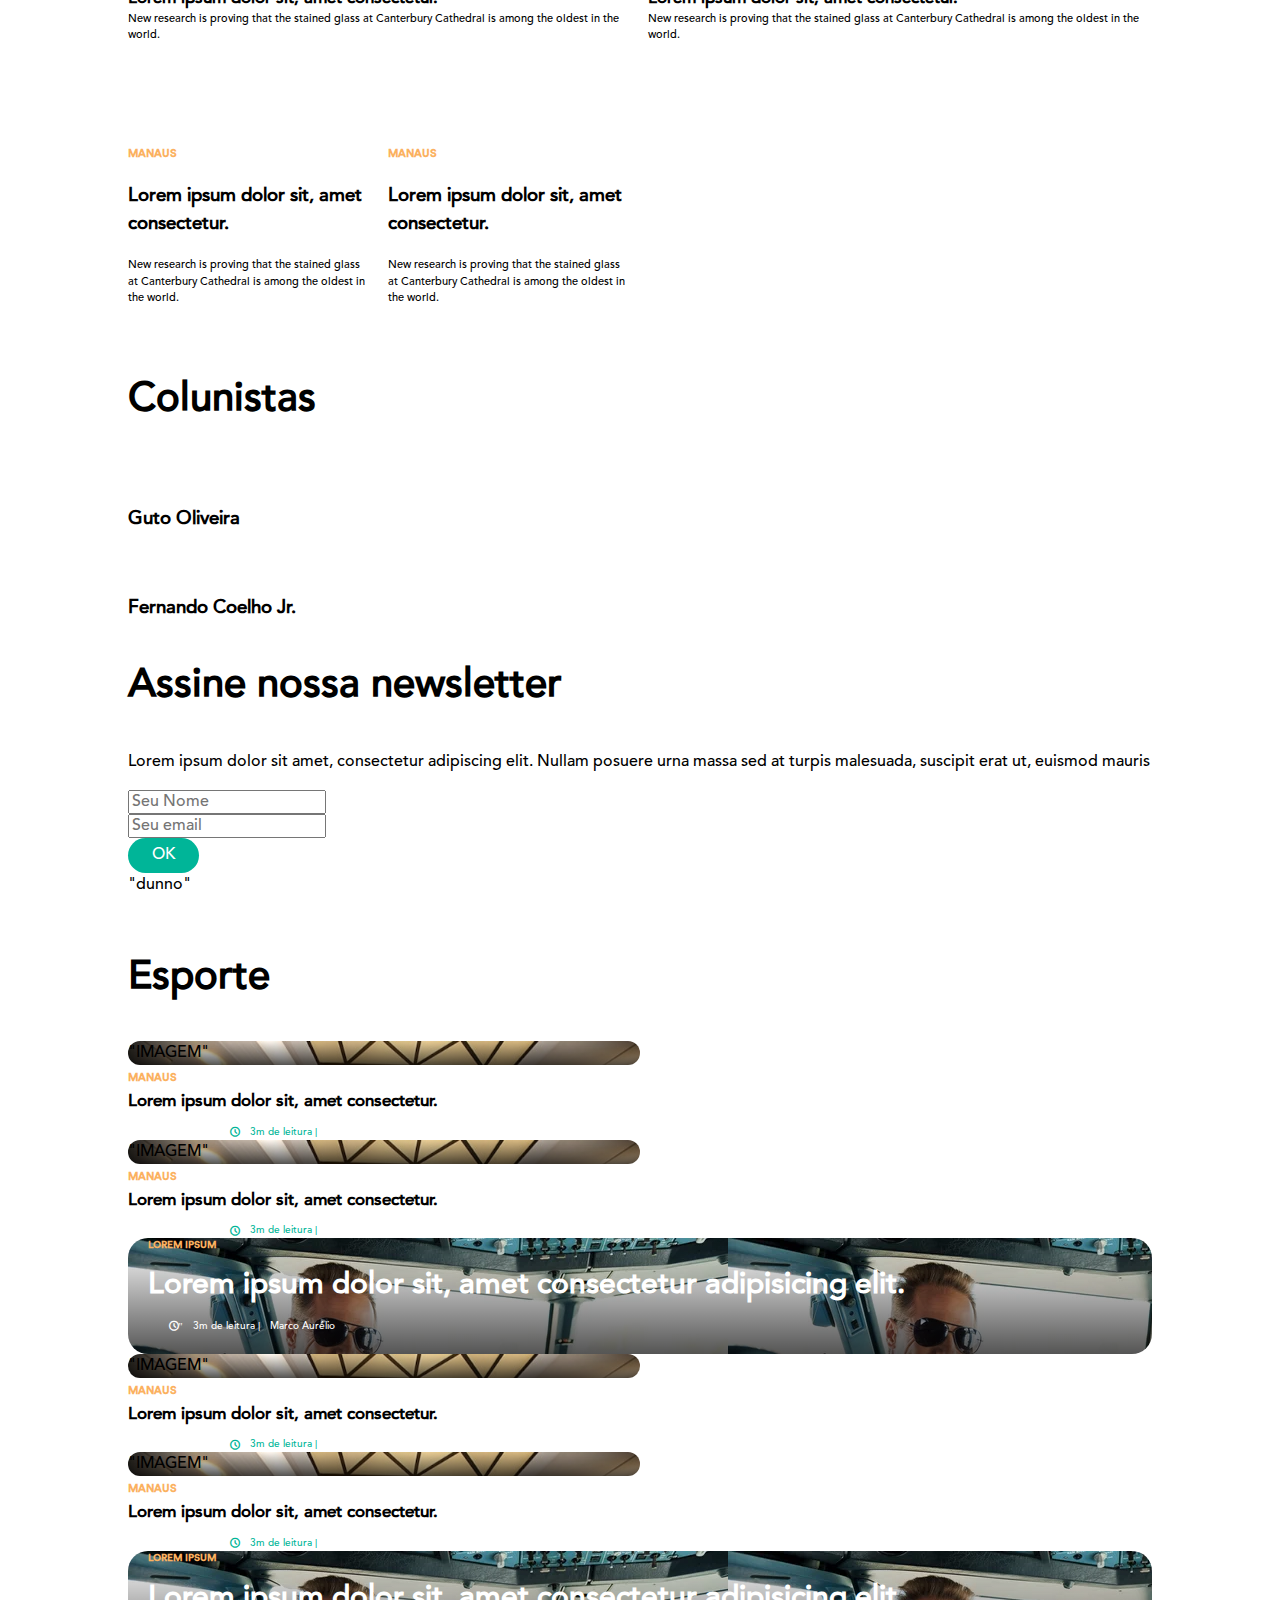
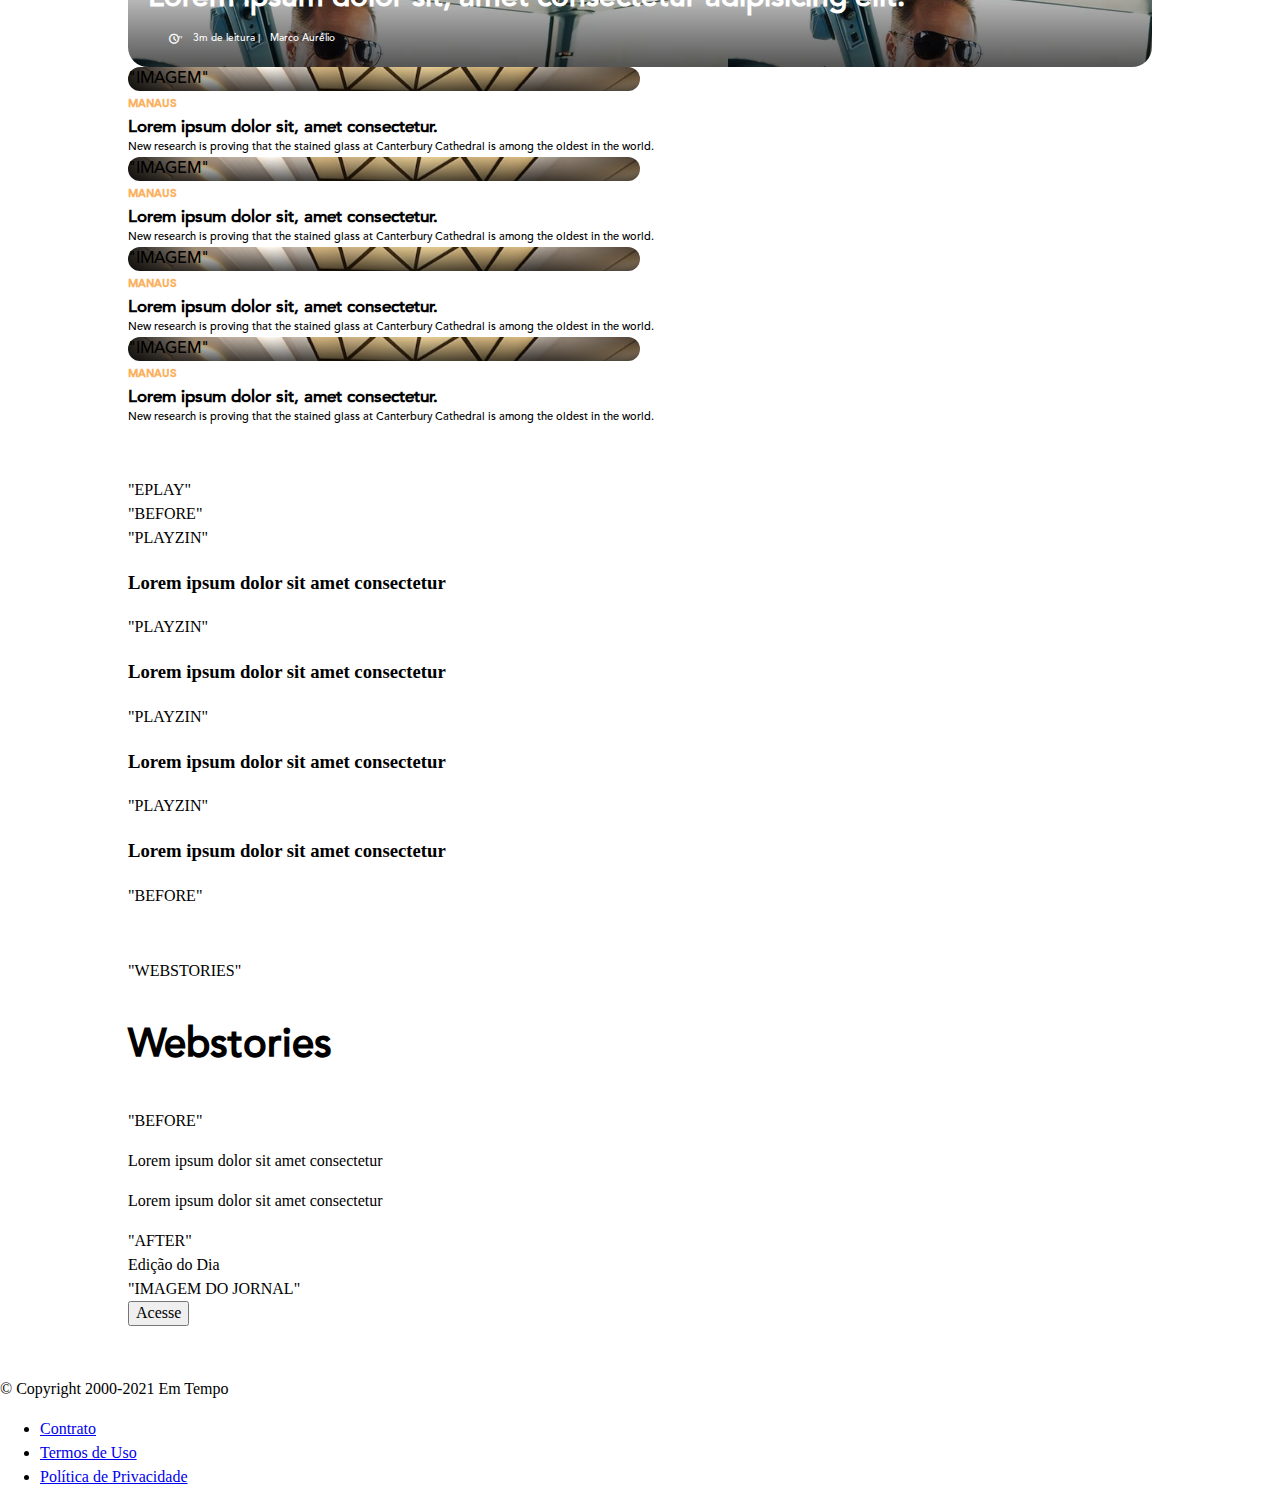
==== commit cd4d7efb: "Save" ====
--- a/index.html
+++ b/index.html
@@ -1,663 +1,795 @@
 <!DOCTYPE html>
-<html lang="en">
-<head>
-    <meta charset="UTF-8">
-    <meta http-equiv="X-UA-Compatible" content="IE=edge">
-    <meta name="viewport" content="width=device-width, initial-scale=1.0">
-    <link rel="stylesheet" href="./Assets/css/normalize.css">
-    <link rel="stylesheet" href="./Assets/fonts/icomoon/style.css">
-    <script src="https://kit.fontawesome.com/42f71d05ec.js" crossorigin="anonymous"></script>
-    <link rel="stylesheet" href="./Assets/css/css.css">
+<html lang="pt-br">
+  <head>
+    <meta charset="UTF-8" />
+    <meta http-equiv="X-UA-Compatible" content="IE=edge" />
+    <meta name="viewport" content="width=device-width, initial-scale=1.0" />
+    <link rel="stylesheet" href="./Assets/css/normalize.css" />
+    <link rel="stylesheet" href="./Assets/fonts/icomoon/style.css" />
+    <script
+      src="https://kit.fontawesome.com/42f71d05ec.js"
+      crossorigin="anonymous"
+    ></script>
+    <link rel="stylesheet" href="./Assets/css/css.css" />
     <title>Em Tempo</title>
-</head>
-<body>
+  </head>
+  <body>
     <header class="nav-header">
-        <nav>
-            <div class="nav-socialmedia">
-                <ul>
-                    <li><a href="#" class="nav-socialmedia-icon"><span class="icon-instagram"></span></a></li>
-                    <li><a href="#" class="nav-socialmedia-icon"><span class="icon-facebook"></span></a></li>
-                    <li><a href="#" class="nav-socialmedia-icon"><span class="icon-twitter"></span></a></li>
-                    <li><a href="#" class="nav-socialmedia-icon"><span class="icon-whatsapp"></span></a></li>
-                    <li><a href="#" class="nav-socialmedia-icon"><span class="icon-telegram"></span></a></li>
-                    <li><a href="#" class="nav-socialmedia-icon"><span class="icon-youtube"></span></a></li>
-                </ul>
-            </div>
-            <div class="currency-div-wrapper">
-                <div class="currency-div">
-                    <span class="currency-span">Dólar</span>
-                    <div class="currency-div-display">
-                        <button class="currency-showmore">
-                            V
-                        </button>
-                        <span class="currency-span">5,402</span>
-                    </div>
-                </div>
-                <div class="currency-div">
-                    <span class="currency-span">Euro</span>
-                    <div class="currency-div-display">
-                        <button class="currency-showmore">
-                            V
-                        </button>
-                        <span class="currency-span">6,311</span>
-                    </div>
-                </div>
-            </div>    
-        </nav>
+      <nav>
+        <div class="nav-socialmedia">
+          <ul>
+            <li>
+              <a href="#" class="nav-socialmedia-icon"
+                ><span class="icon-instagram"></span
+              ></a>
+            </li>
+            <li>
+              <a href="#" class="nav-socialmedia-icon"
+                ><span class="icon-facebook"></span
+              ></a>
+            </li>
+            <li>
+              <a href="#" class="nav-socialmedia-icon"
+                ><span class="icon-twitter"></span
+              ></a>
+            </li>
+            <li>
+              <a href="#" class="nav-socialmedia-icon"
+                ><span class="icon-whatsapp"></span
+              ></a>
+            </li>
+            <li>
+              <a href="#" class="nav-socialmedia-icon"
+                ><span class="icon-telegram"></span
+              ></a>
+            </li>
+            <li>
+              <a href="#" class="nav-socialmedia-icon"
+                ><span class="icon-youtube"></span
+              ></a>
+            </li>
+          </ul>
+        </div>
+        <div class="currency-div-wrapper">
+          <div class="currency-div">
+            <span class="currency-span">Dólar</span>
+            <div class="currency-div-display">
+              <button class="currency-showmore">V</button>
+              <span class="currency-span">5,402</span>
+            </div>
+          </div>
+          <div class="currency-div">
+            <span class="currency-span">Euro</span>
+            <div class="currency-div-display">
+              <button class="currency-showmore">V</button>
+              <span class="currency-span">6,311</span>
+            </div>
+          </div>
+        </div>
+      </nav>
     </header>
     <main>
-        <header class="main-header">
-            <div class="main-header-wrapper">
-                <div class="main-header-logo">
-                    <a href="#"><img src="./Assets/img/logos/Emtempologo.png" alt=""></a>
-                </div>
-                <div class="main-header-search">
-                    <a href="#"><span class="icon-search"></span></a>
-                    <input type="text" placeholder="O que está buscando?">
-                </div>
-                <div class="main-header-nav">
-                    <ul>
-                        <li><a href="#"><span class="icon-menu"></span>Menu</a></li>
-                        <li><a href="#">Capa</a></li>
-                        <li><a href="#">Opinião</a></li>
-                        <li><a href="#">Amazonas</a></li>
-                        <li><a href="#">Economia</a></li>
-                        <li><a href="#">Política</a></li>
-                        <li><a href="#">Esporte</a></li>
-                        <li><a href="#">Saúde</a></li>
-                    </ul>
-                </div>
-            </div>
-        </header>
-        <section class="main-news-section">
-           <div class="main-news-wrapper">
-                <article class="big-article">
-                    <span class="big-article-category">Covid-19</span>
+      <header class="main-header">
+        <div class="main-header-wrapper">
+          <div class="main-header-logo">
+            <a href="#"
+              ><img src="./Assets/img/logos/Emtempologo.png" alt=""
+            /></a>
+          </div>
+          <div class="main-header-search">
+            <a href="#"><span class="icon-search"></span></a>
+            <input type="text" placeholder="O que está buscando?" />
+          </div>
+          <div class="main-header-nav">
+            <ul>
+              <li>
+                <a href="#"><span class="icon-menu"></span>Menu</a>
+              </li>
+              <li><a href="#">Capa</a></li>
+              <li><a href="#">Opinião</a></li>
+              <li><a href="#">Amazonas</a></li>
+              <li><a href="#">Economia</a></li>
+              <li><a href="#">Política</a></li>
+              <li><a href="#">Esporte</a></li>
+              <li><a href="#">Saúde</a></li>
+            </ul>
+          </div>
+        </div>
+      </header>
+      <section class="main-news-section">
+        <div class="main-news-wrapper">
+          <article class="big-article">
+            <div class="big-article-wrapper">
+              <span class="big-article-category">Covid-19</span>
+              <h3>Lorem ipsum dolor sit, amet consectetur adipisicing elit.</h3>
+              <div class="article-subtitle">
+                <span class="icon-clock"></span>
+                <p>3m de leitura |</p>
+                <p>Marco Aurélio</p>
+              </div>
+              <ul>
+                <li>Lorem ipsum dolor sit amet consectetur</li>
+                <li>Lorem ipsum dolor sit amet consectetur</li>
+              </ul>
+            </div>
+          </article>
+          <article class="small-article">
+            <div class="small-article-wrapper">
+              <div class="article-subtitle small-subtitle">
+                <span class="icon-clock"></span>
+                <p>3m de leitura</p>
+              </div>
+              <h3>Lorem ipsum dolor sit, amet consectetur.</h3>
+            </div>
+          </article>
+          <article class="small-article">
+            <div class="small-article-wrapper">
+              <div class="article-subtitle small-subtitle">
+                <span class="icon-clock"></span>
+                <p>3m de leitura</p>
+              </div>
+              <h3>Lorem ipsum dolor sit, amet consectetur.</h3>
+            </div>
+          </article>
+          <article class="medium-article">
+            <div class="medium-article-wrapper">
+              <div class="medium-article-img"></div>
+              <div class="medium-article-box">
+                <div class="article-subtitle subtitle-light">
+                  <span class="icon-clock"></span>
+                  <p>3m de leitura</p>
+                </div>
+                <h3>Lorem ipsum dolor sit, amet consectetur.</h3>
+                <p class="article-fineline">
+                  New research is proving that the stained glass at Canterbury
+                  Cathedral is among the oldest in the world.
+                </p>
+              </div>
+            </div>
+          </article>
+        </div>
+    </section>
+    <section class="sec-news-section">
+        <article class="medium-alt-article">
+            <div class="medium-alt-wrapper">
+                <div class="medium-alt-img">
+                </div>
+                <div class="medium-alt-box">
+                    <span class="medium-article-category malt-article-category">Manaus</span>
+                    <h3>Lorem ipsum dolor sit, amet consectetur.</h3>
+                    <div class="article-subtitle subtitle-light subtitle-malt">
+                    <span class="icon-clock"></span>
+                    <p>3m de leitura</p>
+                    </div>
+                </div>
+            </div>
+        </article>
+        <div class="weather-box">
+            <h3 exepcion>Tempo em Amazonas</h3>
+            <div class="weather-box-wrapper">
+            <div class="weather-box-now">
+                <div class="weather-logo">
+                <i class="fa-solid fa-cloud-showers-heavy"></i>
+                </div>
+                <div class="weather-now">
+                <span>24º</span>
+                <div class="weather-now-minmax">
+                    <span>24º</span>
+                    <span>24º</span>
+                </div>
+                </div>
+            </div>
+            <div class="weather-box-prevision">
+                <div class="weather-prevision-box">
+                <div class="prevision-box-upper">
+                    <h3>DOM</h3>
+                    <span class="icon-sun"></span>
+                </div>
+                <div class="prevision-box-lower">
+                    <span class="box-lower-min"> 24º </span>
+                    <span class="box-lower-max"> 24º </span>
+                </div>
+                </div>
+                <div class="weather-prevision-box">
+                <div class="prevision-box-upper">
+                    <h3>DOM</h3>
+                    <span class="icon-sun"></span>
+                </div>
+                <div class="prevision-box-lower">
+                    <span class="box-lower-min"> 24º </span>
+                    <span class="box-lower-max"> 24º </span>
+                </div>
+                </div>
+                <div class="weather-prevision-box">
+                <div class="prevision-box-upper">
+                    <h3>DOM</h3>
+                    <span class="icon-sun"></span>
+                </div>
+                <div class="prevision-box-lower">
+                    <span class="box-lower-min"> 24º </span>
+                    <span class="box-lower-max"> 24º </span>
+                </div>
+                </div>
+                <div class="weather-prevision-box">
+                <div class="prevision-box-upper">
+                    <h3>DOM</h3>
+                    <span class="icon-sun"></span>
+                </div>
+                <div class="prevision-box-lower">
+                    <span class="box-lower-min"> 24º </span>
+                    <span class="box-lower-max"> 24º </span>
+                </div>
+                </div>
+            </div>
+            </div>
+        </div>
+    </section>
+    <section class="more-read-section">
+        <h2>Mais Lidas</h2>
+        <div class="more-read-wrapper">
+        <div class="more-read-news">
+            <span class="big-article-category">Covid-19</span>
+            <h3>Lorem ipsum dolor sit, amet consectetur.</h3>
+            <p class="article-fineline">
+            New research is proving that the stained glass at Canterbury
+            Cathedral is among the oldest in the world.
+            </p>
+        </div>
+        <div class="more-read-news">
+            <span class="big-article-category">Covid-19</span>
+            <h3>Lorem ipsum dolor sit, amet consectetur.</h3>
+            <p class="article-fineline">
+            New research is proving that the stained glass at Canterbury
+            Cathedral is among the oldest in the world.
+            </p>
+        </div>
+        <div class="more-read-news">
+            <span class="big-article-category">Covid-19</span>
+            <h3>Lorem ipsum dolor sit, amet consectetur.</h3>
+            <p class="article-fineline">
+            New research is proving that the stained glass at Canterbury
+            Cathedral is among the oldest in the world.
+            </p>
+        </div>
+        <div class="more-read-news">
+            <span class="big-article-category">Covid-19</span>
+            <h3>Lorem ipsum dolor sit, amet consectetur.</h3>
+            <p class="article-fineline">
+            New research is proving that the stained glass at Canterbury
+            Cathedral is among the oldest in the world.
+            </p>
+        </div>
+        </div>
+    </section>
+    <section class="local-news-section">
+        <h2>Amazonas</h2>
+        <div class="local-news-grid">
+            <article class="medium-alt-article">
+                <div class="medium-alt-wrapper">
+                    <div class="medium-alt-img">
+                    </div>
+                    <div class="medium-alt-box">
+                        <span class="medium-article-category malt-article-category">Manaus</span>
+                        <h3>Lorem ipsum dolor sit, amet consectetur.</h3>
+                        <div class="article-subtitle subtitle-light subtitle-malt">
+                        <span class="icon-clock"></span>
+                        <p>3m de leitura</p>
+                    </div>
+                </div>
+            </div>
+        </article>
+        <article class="big-news-box">
+            <div class="big-news-main">
+                <span class="balt-article-category">Lorem ipsum</span>
+                <h3>Lorem ipsum dolor sit, amet consectetur adipisicing elit.</h3>
+                <div class="article-subtitle">
+                    <span class="icon-clock"></span>
+                    <p>3m de leitura |</p>
+                    <p>Marco Aurélio</p>
+                </div>
+            </div>
+        </article>
+            <article class="medium-alt-article">
+                <div class="medium-alt-wrapper">
+                    <div class="medium-alt-img">
+                    </div>
+                    <div class="medium-alt-box">
+                        <span class="medium-article-category malt-article-category">Manaus</span>
+                        <h3>Lorem ipsum dolor sit, amet consectetur.</h3>
+                        <div class="article-subtitle subtitle-light subtitle-malt">
+                            <span class="icon-clock"></span>
+                            <p>3m de leitura</p>
+                        </div>
+                    </div>
+                </div>
+            </article>
+            <article class="medium-alt-article">
+                <div class="medium-alt-wrapper">
+                    <div class="medium-alt-img">
+                    </div>
+                    <div class="medium-alt-box">
+                        <span class="medium-article-category malt-article-category">Manaus</span>
+                        <h3>Lorem ipsum dolor sit, amet consectetur.</h3>
+                        <div class="article-subtitle subtitle-light subtitle-malt">
+                            <span class="icon-clock"></span>
+                            <p>3m de leitura</p>
+                        </div>
+                    </div>
+                </div>
+            </article>
+            <article class="big-news-box">
+                <div class="big-news-main">
+                    <span class="balt-article-category">Lorem ipsum</span>
                     <h3>Lorem ipsum dolor sit, amet consectetur adipisicing elit.</h3>
                     <div class="article-subtitle">
-                        <span class="icon-clock">"</span>
-                        <p>3m de leitura |</p>
-                        <p>Marco Aurélio</p>
-                    </div>
-                </article>
-                <article class="small-article">
-                    <div class="article-subtitle">
+                    <span class="icon-clock"></span>
+                    <p>3m de leitura |</p>
+                    <p>Marco Aurélio</p>
+                </div>
+                </div>
+            </article>
+            <article class="medium-alt-article">
+                <div class="medium-alt-wrapper">
+                    <div class="medium-alt-img">
+                    </div>
+                    <div class="medium-alt-box">
+                        <span class="medium-article-category malt-article-category">Manaus</span>
+                        <h3>Lorem ipsum dolor sit, amet consectetur.</h3>
+                        <div class="article-subtitle subtitle-light subtitle-malt">
                         <span class="icon-clock"></span>
-                        <p>3m de leitura |</p>
-                    </div>
-                    <h3>Lorem ipsum dolor sit, amet consectetur.</h3>
-                </article>
-                <article class="small-article">
-                    <div class="article-subtitle">
-                        <span class="icon-clock"></span>
-                        <p>3m de leitura |</p>
-                    </div>
-                    <h3>Lorem ipsum dolor sit, amet consectetur.</h3>
-                </article>
-                <article class="medium-article">
-                    <div class="medium-article-img">
-                    </div>
-                    <div class="article-subtitle subtitle-light">
-                        <span class="icon-clock"></span>
-                        <p>3m de leitura |</p>
-                    </div>
-                    <h3>Lorem ipsum dolor sit, amet consectetur.</h3>
-                    <p class="article-fineline">New research is proving that the stained glass at Canterbury Cathedral is among the oldest in the world.</p>
-                </article>
-                <article class="medium-alt-article">
-                    <div class="medium-article-img">
-                        <span class="medium-article-placeholder">"IMAGEM"</span>
-                    </div>
-                    <span class="medium-article-category malt-article-category">Manaus</span>
-                    <h3>Lorem ipsum dolor sit, amet consectetur.</h3>
-                    <div class="article-subtitle subtitle-light">
-                        <span class="icon-clock"></span>
-                        <p>3m de leitura |</p>
-                    </div> 
-                </article>
-                <div class="weather-box">
-                    <h3 exepcion>Tempo em Amazonas</h3>
-                    <div class="weather-box-wrapper">
-                        <div class="weather-box-now">
-                            <div class="weather-logo">
-                                <i class="fa-solid fa-cloud-showers-heavy"></i>
-                            </div>
-                            <div class="weather-now">
-                                <span>24º</span>
-                                <div class="weather-now-minmax">
-                                    <span>24º</span>
-                                    <span>24º</span>
-                                </div>
-                            </div>
+                        <p>3m de leitura</p>
                         </div>
-                        <div class="weather-box-prevision">
-                            <div class="weather-prevision-box">
-                                <div class="prevision-box-upper">
-                                    <h3>DOM</h3>
-                                    <span class="icon-sun"></span>
-                                </div>
-                                <div class="prevision-box-lower">
-                                    <span class="box-lower-min">
-                                        24º
-                                    </span>
-                                    <span class="box-lower-max">
-                                        24º
-                                    </span>                            
-                                </div>
-                            </div>    
-                            <div class="weather-prevision-box">
-                                <div class="prevision-box-upper">
-                                    <h3>DOM</h3>
-                                    <span class="icon-sun"></span>
-                                </div>
-                                <div class="prevision-box-lower">
-                                    <span class="box-lower-min">
-                                        24º
-                                    </span>
-                                    <span class="box-lower-max">
-                                        24º
-                                    </span>
-                                </div>
-                            </div>
-                            <div class="weather-prevision-box">
-                                <div class="prevision-box-upper">
-                                    <h3>DOM</h3>
-                                    <span class="icon-sun"></span>
-                                </div>
-                                <div class="prevision-box-lower">
-                                    <span class="box-lower-min">
-                                        24º
-                                    </span>
-                                    <span class="box-lower-max">
-                                        24º
-                                    </span>
-                                </div>
-                            </div>    
-                            <div class="weather-prevision-box">
-                                <div class="prevision-box-upper">
-                                    <h3>DOM</h3>
-                                    <span class="icon-sun"></span>
-                                </div>
-                                <div class="prevision-box-lower">
-                                    <span class="box-lower-min">
-                                        24º
-                                    </span>
-                                    <span class="box-lower-max">
-                                        24º
-                                    </span>
-                                </div>
-                            </div>
-                        </div>
-                    </div>
-                </div>
-            </div>
-        </section>
-        <section class="more-read-section">
-            <h2>Mais Lidas</h2>
-            <div class="more-read-wrapper">
-                <div class="more-read-news">
-                    <span class="big-article-category">Covid-19</span>
-                    <h3>Lorem ipsum dolor sit, amet consectetur.</h3>
-                    <p class="article-fineline">New research is proving that the stained glass at Canterbury Cathedral is among the oldest in the world.</p>
-                </div>
-                <div class="more-read-news">
-                    <span class="big-article-category">Covid-19</span>
-                    <h3>Lorem ipsum dolor sit, amet consectetur.</h3>
-                    <p class="article-fineline">New research is proving that the stained glass at Canterbury Cathedral is among the oldest in the world.</p>
-                </div>
-                <div class="more-read-news">
-                    <span class="big-article-category">Covid-19</span>
-                    <h3>Lorem ipsum dolor sit, amet consectetur.</h3>
-                    <p class="article-fineline">New research is proving that the stained glass at Canterbury Cathedral is among the oldest in the world.</p>
-                </div>
-                <div class="more-read-news">
-                    <span class="big-article-category">Covid-19</span>
-                    <h3>Lorem ipsum dolor sit, amet consectetur.</h3>
-                    <p class="article-fineline">New research is proving that the stained glass at Canterbury Cathedral is among the oldest in the world.</p>
-                </div>
-            </div>
-        </section>
-        <section class="local-news-section">
-            <h2>Amazonas</h2>
-            <div class="locas-news-grid">
-                <article class="medium-alt-article">
-                    <div class="medium-article-img">
-                        <span class="medium-article-placeholder">"IMAGEM"</span>
-                    </div>
-                    <span class="medium-article-category malt-article-category">Manaus</span>
-                    <h3>Lorem ipsum dolor sit, amet consectetur.</h3>
-                    <div class="article-subtitle subtitle-light">
-                        <span class="icon-clock"></span>
-                        <p>3m de leitura |</p>
-                    </div> 
-                </article>
-                <article class="medium-alt-article">
-                    <div class="medium-article-img">
-                        <span class="medium-article-placeholder">"IMAGEM"</span>
-                    </div>
-                    <span class="medium-article-category malt-article-category">Manaus</span>
-                    <h3>Lorem ipsum dolor sit, amet consectetur.</h3>
-                    <div class="article-subtitle subtitle-light">
-                        <span class="icon-clock"></span>
-                        <p>3m de leitura |</p>
-                    </div> 
-                </article>
-                <article class="big-news-box">
-                    <div class="big-news-main">
-                        <span class="malt-article-category">Lorem ipsum</span>
-                        <h3>Lorem ipsum dolor sit, amet consectetur adipisicing elit.</h3>
-                        <div class="article-subtitle">
-                            <span class="icon-clock">"</span>
-                            <p>3m de leitura |</p>
-                            <p>Marco Aurélio</p>
-                        </div>
-                    </div>
-                </article>
-                <article class="medium-alt-article">
-                    <div class="medium-article-img">
-                        <span class="medium-article-placeholder">"IMAGEM"</span>
-                    </div>
-                    <span class="medium-article-category malt-article-category">Manaus</span>
-                    <h3>Lorem ipsum dolor sit, amet consectetur.</h3>
-                    <div class="article-subtitle subtitle-light">
-                        <span class="icon-clock"></span>
-                        <p>3m de leitura |</p>
-                    </div> 
-                </article>
-                <article class="medium-alt-article">
-                    <div class="medium-article-img">
-                        <span class="medium-article-placeholder">"IMAGEM"</span>
-                    </div>
-                    <span class="medium-article-category malt-article-category">Manaus</span>
-                    <h3>Lorem ipsum dolor sit, amet consectetur.</h3>
-                    <div class="article-subtitle subtitle-light">
-                        <span class="icon-clock"></span>
-                        <p>3m de leitura |</p>
-                    </div> 
-                </article>
-                <article class="big-news-box">
-                    <div class="big-news-main">
-                        <span class="malt-article-category">Lorem ipsum</span>
-                        <h3>Lorem ipsum dolor sit, amet consectetur adipisicing elit.</h3>
-                        <div class="article-subtitle">
-                            <span class="icon-clock">"</span>
-                            <p>3m de leitura |</p>
-                            <p>Marco Aurélio</p>
-                        </div>
-                    </div>
-                </article>
-                <article class="medium-alt-article">
-                    <div class="medium-article-img">
-                        <span class="medium-article-placeholder">"IMAGEM"</span>
-                    </div>
-                    <span class="medium-article-category malt-article-category">Manaus</span>
-                    <h3>Lorem ipsum dolor sit, amet consectetur.</h3>
-                    <p class="article-fineline">New research is proving that the stained glass at Canterbury Cathedral is among the oldest in the world.</p>
-                </article>
-                <article class="medium-alt-article">
-                    <div class="medium-article-img">
-                        <span class="medium-article-placeholder">"IMAGEM"</span>
-                    </div>
-                    <span class="medium-article-category malt-article-category">Manaus</span>
-                    <h3>Lorem ipsum dolor sit, amet consectetur.</h3>
-                    <p class="article-fineline">New research is proving that the stained glass at Canterbury Cathedral is among the oldest in the world.</p>
-                </article>
-                <article class="medium-alt-article">
-                    <div class="medium-article-img">
-                        <span class="medium-article-placeholder">"IMAGEM"</span>
-                    </div>
-                    <span class="medium-article-category malt-article-category">Manaus</span>
-                    <h3>Lorem ipsum dolor sit, amet consectetur.</h3>
-                    <p class="article-fineline">New research is proving that the stained glass at Canterbury Cathedral is among the oldest in the world.</p>
-                </article>
-                <article class="medium-alt-article">
-                    <div class="medium-article-img">
-                        <span class="medium-article-placeholder">"IMAGEM"</span>
-                    </div>
-                    <span class="medium-article-category malt-article-category">Manaus</span>
-                    <h3>Lorem ipsum dolor sit, amet consectetur.</h3>
-                    <p class="article-fineline">New research is proving that the stained glass at Canterbury Cathedral is among the oldest in the world.</p>
-                </article>
-            </div>
-        </section>
-        <section class="amazonas-google-section">
-            <h2>"LOGO DO AMAZONAS TO GOOGLE"</h2>
-            <div class="amazonas-google-wrapper">
-                <article class="amazonas-google-box">
-                    <div class="amazonas-google-img">
-                        "IMAGEM"
-                    </div>
-                    <span class="big-article-category balt-article-category">Covid-19</span>
-                    <h3>Lorem ipsum dolor sit, amet consectetur.</h3>
-                    <p class="article-fineline">New research is proving that the stained glass at Canterbury Cathedral is among the oldest in the world.</p>
-                </article>
-                <article class="amazonas-google-box">
-                    <div class="amazonas-google-img">
-                        "IMAGEM"
-                    </div>
-                    <span class="big-article-category balt-article-category">Covid-19</span>
-                    <h3>Lorem ipsum dolor sit, amet consectetur.</h3>
-                    <p class="article-fineline">New research is proving that the stained glass at Canterbury Cathedral is among the oldest in the world.</p>
-                </article>
-                <article class="amazonas-google-box">
-                    <div class="amazonas-google-img">
-                        "IMAGEM"
-                    </div>
-                    <span class="big-article-category balt-article-category">Covid-19</span>
-                    <h3>Lorem ipsum dolor sit, amet consectetur.</h3>
-                    <p class="article-fineline">New research is proving that the stained glass at Canterbury Cathedral is among the oldest in the world.</p>
-                </article>
-            </div>
-        </section>
-        <section class="tv-famous-section">
-            <div class="tv-famous-grid">
-                <article class="medium-alt-article">
-                    <div class="medium-article-img">
-                        <span class="medium-article-placeholder">"IMAGEM"</span>
-                    </div>
-                    <span class="medium-article-category malt-article-category">Manaus</span>
-                    <h3>Lorem ipsum dolor sit, amet consectetur.</h3>
-                    <div class="article-subtitle subtitle-light">
-                        <span class="icon-clock"></span>
-                        <p>3m de leitura |</p>
-                    </div> 
-                </article>
-                <article class="medium-alt-article">
-                    <div class="medium-article-img">
-                        <span class="medium-article-placeholder">"IMAGEM"</span>
-                    </div>
-                    <span class="medium-article-category malt-article-category">Manaus</span>
-                    <h3>Lorem ipsum dolor sit, amet consectetur.</h3>
-                    <div class="article-subtitle subtitle-light">
-                        <span class="icon-clock"></span>
-                        <p>3m de leitura |</p>
-                    </div> 
-                </article>
-                <div class="survey-box">
-                    <div class="survey-box-survey">
-                        <h3>Enquete</h3>
-                        <p>Lorem ipsum dolor sit amet, consectetur adipiscing elit. Pellentesque id nisl velit.</p>
-                        <form action="#" method="post">
+                    </div>
+                </div>
+            </article>
+            <article class="medium-article-alt">
+                <div class="medium-alt-img">
+                </div>
+                <span class="medium-article-category malt-article-category">Manaus</span>
+                <h3>Lorem ipsum dolor sit, amet consectetur.</h3>
+                <p class="article-fineline">
+                New research is proving that the stained glass at Canterbury
+                Cathedral is among the oldest in the world.
+                </p>
+            </article>
+            <article class="medium-article-alt">
+                <div class="medium-alt-img">
+                </div>
+                <span class="medium-article-category malt-article-category">Manaus</span>
+                <h3>Lorem ipsum dolor sit, amet consectetur.</h3>
+                <p class="article-fineline">
+                New research is proving that the stained glass at Canterbury
+                Cathedral is among the oldest in the world.
+                </p>
+            </article>
+            <article class="medium-article-alt">
+                <div class="medium-alt-img">
+                </div>
+                <span class="medium-article-category malt-article-category">Manaus</span>
+                <h3>Lorem ipsum dolor sit, amet consectetur.</h3>
+                <p class="article-fineline">
+                New research is proving that the stained glass at Canterbury
+                Cathedral is among the oldest in the world.
+                </p>
+            </article>
+            <article class="medium-article-alt">
+                <div class="medium-alt-img">
+                </div>
+                <span class="medium-article-category malt-article-category">Manaus</span>
+                <h3>Lorem ipsum dolor sit, amet consectetur.</h3>
+                <p class="article-fineline">
+                New research is proving that the stained glass at Canterbury
+                Cathedral is among the oldest in the world.
+                </p>
+            </article>
+        </div>
+    </section>
+    <section class="amazonas-google-section">
+        <h2>"LOGO DO AMAZONAS TO GOOGLE"</h2>
+        <div class="amazonas-google-wrapper">
+            <div class="before">
+                <i class="fa-solid fa-chevron-left"></i>
+            </div>
+            <article class="amazonas-google-box">
+                <div class="amazonas-google-img"></div>
+                <div class="article-subtitle subtitle-light subtitle-malt">
+                    <span class="icon-clock"></span>
+                    <p>3m de leitura</p>
+                </div>
+                <h3>Lorem ipsum dolor sit, amet consectetur.</h3>
+                <p class="article-fineline">
+                New research is proving that the stained glass at Canterbury
+                Cathedral is among the oldest in the world.
+                </p>
+            </article>
+            <article class="amazonas-google-box">
+                <div class="amazonas-google-img"></div>
+                <div class="article-subtitle subtitle-light subtitle-malt">
+                    <span class="icon-clock"></span>
+                    <p>3m de leitura</p>
+                </div>
+                <h3>Lorem ipsum dolor sit, amet consectetur.</h3>
+                <p class="article-fineline">
+                New research is proving that the stained glass at Canterbury
+                Cathedral is among the oldest in the world.
+                </p>
+            </article>
+            <article class="amazonas-google-box">
+                <div class="amazonas-google-img"></div>
+                <div class="article-subtitle subtitle-light subtitle-malt">
+                    <span class="icon-clock"></span>
+                    <p>3m de leitura</p>
+                </div>
+                <h3>Lorem ipsum dolor sit, amet consectetur.</h3>
+                <p class="article-fineline">
+                New research is proving that the stained glass at Canterbury
+                Cathedral is among the oldest in the world.
+                </p>
+            </article>
+            <div class="next">
+                <i class="fa-solid fa-chevron-right"></i>
+            </div>
+        </div>
+    </section>
+    <section class="tv-famous-section">
+        <div class="tv-famous-grid">
+            <article class="medium-alt-article">
+                <div class="medium-article-img">
+                </div>
+                <span class="medium-article-category malt-article-category"
+                >Manaus</span>
+                <h3>Lorem ipsum dolor sit, amet consectetur.</h3>
+                <div class="article-subtitle subtitle-light">
+                <span class="icon-clock"></span>
+                <p>3m de leitura |</p>
+                </div>
+            </article>
+            <div class="survey-box">
+                <div class="survey-box-survey">
+                    <h3>Enquete</h3>
+                    <p>
+                        Lorem ipsum dolor sit amet, consectetur adipiscing elit.
+                        Pellentesque id nisl velit.
+                    </p>
+                    <form action="#" method="post">
+                        <div class="input-box">
                             <input type="radio" name="survey" id="yes" value="yes">
                             <label for="yes">
-                                Lorem ipsum dolor sit amet, consectetur adipiscing elit.
+                            Lorem ipsum dolor sit amet, consectetur adipiscing elit.
                             </label>
+                        </div>
+                        <div class="input-box">
                             <input type="radio" name="survey" id="no" value="no">
                             <label for="no">
-                                Lorem ipsum dolor sit amet, consectetur adipiscing elit.
+                            Lorem ipsum dolor sit amet, consectetur adipiscing elit.
                             </label>
-                                <input type="submit" value="Votar" class="input-submit">               
-                        </form>
-                    </div>
-                </div>
-                <div class="survey-box">
-                    <h3>Mega-Sena</h3>
-                    <p>25/03/2021</p>
-                    <div class="mega-sena-result">
-                        <div class="mega-sena-number">nº</div>
-                        <div class="mega-sena-number">nº</div>
-                        <div class="mega-sena-number">nº</div>
-                        <div class="mega-sena-number">nº</div>
-                        <div class="mega-sena-number">nº</div>
-                        <div class="mega-sena-number">nº</div>
-                    </div>
-                    <div class="mega-sena-value">
-                        <p>Valor Estimado</p>
-                        <h3>R$6,000,000.00</h3>
-                    </div>
-                </div>
-                <article class="medium-alt-article">
-                    <div class="medium-article-img">
-                        <span class="medium-article-placeholder">"IMAGEM"</span>
-                    </div>
-                    <span class="medium-article-category malt-article-category">Manaus</span>
-                    <h3>Lorem ipsum dolor sit, amet consectetur.</h3>
-                    <p class="article-fineline">New research is proving that the stained glass at Canterbury Cathedral is among the oldest in the world.</p>
-                </article>
-                <article class="medium-alt-article">
-                    <div class="medium-article-img">
-                        <span class="medium-article-placeholder">"IMAGEM"</span>
-                    </div>
-                    <span class="medium-article-category malt-article-category">Manaus</span>
-                    <h3>Lorem ipsum dolor sit, amet consectetur.</h3>
-                    <p class="article-fineline">New research is proving that the stained glass at Canterbury Cathedral is among the oldest in the world.</p>
-                </article>
-                <article class="medium-alt-article">
-                    <div class="medium-article-img">
-                        <span class="medium-article-placeholder">"IMAGEM"</span>
-                    </div>
-                    <span class="medium-article-category malt-article-category">Manaus</span>
-                    <h3>Lorem ipsum dolor sit, amet consectetur.</h3>
-                    <p class="article-fineline">New research is proving that the stained glass at Canterbury Cathedral is among the oldest in the world.</p>
-                </article>
-                <article class="medium-alt-article">
-                    <div class="medium-article-img">
-                        <span class="medium-article-placeholder">"IMAGEM"</span>
-                    </div>
-                    <span class="medium-article-category malt-article-category">Manaus</span>
-                    <h3>Lorem ipsum dolor sit, amet consectetur.</h3>
-                    <p class="article-fineline">New research is proving that the stained glass at Canterbury Cathedral is among the oldest in the world.</p>
-                </article>
-            </div>
-        </section>
-        <section class="info-newsletter-section">
-            <article class="colunistas">
-                <h2>Colunistas</h2>
-                <div class="colunistas-wrapper">
-                    <span class="carrousel"><i class="fa-solid fa-chevron-left"></i></span>
-                    <div class="colunistas-person">
-                        <span class="person-img"><img src="" alt=""></span>
-                        <h3>Guto Oliveira</h3>
-                    </div>
-                    <div class="colunistas-person">
-                        <span class="person-img"><img src="" alt=""></span>
-                        <h3>Fernando Coelho Jr.</h3>
-                    </div>
-                    <span class="carrousel"><i class="fa-solid fa-chevron-right"></i></span>
-                </div>
-            </article>
-            <article class="colunistas newsletter">
-                <div class="newsletter-wrapper">
-                    <div class="newsletter-left">
-                        <h2>Assine nossa newsletter</h2>
-                        <p>Lorem ipsum dolor sit amet, consectetur adipiscing elit. Nullam posuere urna massa sed at turpis malesuada, suscipit erat ut, euismod mauris</p>
-                        <form action="#" method="get">
-                            <div class="text-input">
-                                <input type="text" id="nome" placeholder="Seu Nome">
-                            </div>
-                            <div class="text-input">
-                                <input type="email" id="nome" placeholder="Seu email">
-                            </div>
-                            <input type="submit" name="submit" class="input-submit" value="OK">
-                        </form>
-                    </div>
-                    <div class="newsletter-right">
-                        "dunno"
-                    </div>
-                </div>
-            </article>
-        </section>
-        <section class="sports-news-section">
-            <h2>Esporte</h2>
-            <div class="locas-news-grid">
-                <article class="medium-alt-article">
-                    <div class="medium-article-img">
-                        <span class="medium-article-placeholder">"IMAGEM"</span>
-                    </div>
-                    <span class="medium-article-category malt-article-category">Manaus</span>
-                    <h3>Lorem ipsum dolor sit, amet consectetur.</h3>
-                    <div class="article-subtitle subtitle-light">
-                        <span class="icon-clock"></span>
-                        <p>3m de leitura |</p>
-                    </div> 
-                </article>
-                <article class="medium-alt-article">
-                    <div class="medium-article-img">
-                        <span class="medium-article-placeholder">"IMAGEM"</span>
-                    </div>
-                    <span class="medium-article-category malt-article-category">Manaus</span>
-                    <h3>Lorem ipsum dolor sit, amet consectetur.</h3>
-                    <div class="article-subtitle subtitle-light">
-                        <span class="icon-clock"></span>
-                        <p>3m de leitura |</p>
-                    </div> 
-                </article>
-                <article class="big-news-box">
-                    <div class="big-news-main">
-                        <span class="malt-article-category">Lorem ipsum</span>
-                        <h3>Lorem ipsum dolor sit, amet consectetur adipisicing elit.</h3>
-                        <div class="article-subtitle">
-                            <span class="icon-clock">"</span>
-                            <p>3m de leitura |</p>
-                            <p>Marco Aurélio</p>
                         </div>
-                    </div>
-                </article>
-                <article class="medium-alt-article">
-                    <div class="medium-article-img">
-                        <span class="medium-article-placeholder">"IMAGEM"</span>
-                    </div>
-                    <span class="medium-article-category malt-article-category">Manaus</span>
-                    <h3>Lorem ipsum dolor sit, amet consectetur.</h3>
-                    <div class="article-subtitle subtitle-light">
-                        <span class="icon-clock"></span>
-                        <p>3m de leitura |</p>
-                    </div> 
-                </article>
-                <article class="medium-alt-article">
-                    <div class="medium-article-img">
-                        <span class="medium-article-placeholder">"IMAGEM"</span>
-                    </div>
-                    <span class="medium-article-category malt-article-category">Manaus</span>
-                    <h3>Lorem ipsum dolor sit, amet consectetur.</h3>
-                    <div class="article-subtitle subtitle-light">
-                        <span class="icon-clock"></span>
-                        <p>3m de leitura |</p>
-                    </div> 
-                </article>
-                <article class="big-news-box">
-                    <div class="big-news-main">
-                        <span class="malt-article-category">Lorem ipsum</span>
-                        <h3>Lorem ipsum dolor sit, amet consectetur adipisicing elit.</h3>
-                        <div class="article-subtitle">
-                            <span class="icon-clock">"</span>
-                            <p>3m de leitura |</p>
-                            <p>Marco Aurélio</p>
+                        <div class="input-box">
+                            <input type="submit" value="Votar" class="input-submit">
                         </div>
-                    </div>
-                </article>
-                <article class="medium-alt-article">
-                    <div class="medium-article-img">
-                        <span class="medium-article-placeholder">"IMAGEM"</span>
-                    </div>
-                    <span class="medium-article-category malt-article-category">Manaus</span>
-                    <h3>Lorem ipsum dolor sit, amet consectetur.</h3>
-                    <p class="article-fineline">New research is proving that the stained glass at Canterbury Cathedral is among the oldest in the world.</p>
-                </article>
-                <article class="medium-alt-article">
-                    <div class="medium-article-img">
-                        <span class="medium-article-placeholder">"IMAGEM"</span>
-                    </div>
-                    <span class="medium-article-category malt-article-category">Manaus</span>
-                    <h3>Lorem ipsum dolor sit, amet consectetur.</h3>
-                    <p class="article-fineline">New research is proving that the stained glass at Canterbury Cathedral is among the oldest in the world.</p>
-                </article>
-                <article class="medium-alt-article">
-                    <div class="medium-article-img">
-                        <span class="medium-article-placeholder">"IMAGEM"</span>
-                    </div>
-                    <span class="medium-article-category malt-article-category">Manaus</span>
-                    <h3>Lorem ipsum dolor sit, amet consectetur.</h3>
-                    <p class="article-fineline">New research is proving that the stained glass at Canterbury Cathedral is among the oldest in the world.</p>
-                </article>
-                <article class="medium-alt-article">
-                    <div class="medium-article-img">
-                        <span class="medium-article-placeholder">"IMAGEM"</span>
-                    </div>
-                    <span class="medium-article-category malt-article-category">Manaus</span>
-                    <h3>Lorem ipsum dolor sit, amet consectetur.</h3>
-                    <p class="article-fineline">New research is proving that the stained glass at Canterbury Cathedral is among the oldest in the world.</p>
-                </article>
-            </div>
-        </section>
-        <section class="e-play-section">
-            <span class="eplay">"EPLAY"</span>
-            <div class="eplay-news-wrapper">
-                <span class="icon-next">"BEFORE"</span>
-                <div class="eplay-box">
-                    <span class="icon-play">
-                        "PLAYZIN"
-                    </span>
-                    <h3>Lorem ipsum dolor sit amet consectetur</h3>
-                </div>
-                <div class="eplay-box">
-                    <span class="icon-play">
-                        "PLAYZIN"
-                    </span>
-                    <h3>Lorem ipsum dolor sit amet consectetur</h3>
-                </div>
-                <div class="eplay-box">
-                    <span class="icon-play">
-                        "PLAYZIN"
-                    </span>
-                    <h3>Lorem ipsum dolor sit amet consectetur</h3>
-                </div>
-                <div class="eplay-box">
-                    <span class="icon-play">
-                        "PLAYZIN"
-                    </span>
-                    <h3>Lorem ipsum dolor sit amet consectetur</h3>
-                </div>
-                <span class="icon-next">"BEFORE"</span>
-            </div>
-        </section>
-        <section class="webstories-news-section">
-            <div class="webstories-main">
-                <div class="webstories-main-logo">
-                    <span class="Webstories-icon">"WEBSTORIES"</span>
-                    <h2>Webstories</h2>
-                </div>
-                <div class="webstories-main-carrousel">
-                    <span class="next-icon">"BEFORE"</span>
-                    <div class="webstories-img-box">
-                        <p>Lorem ipsum dolor sit amet consectetur</p>
-                    </div>
-                    <div class="webstories-img-box">
-                        <p>Lorem ipsum dolor sit amet consectetur</p>
-                    </div>
-                    <span class="next-icon">"AFTER"</span>
-                </div>
-            </div>
-            <div class="webstories-day-edition">
-                <div class="webstories-day-logo">
-                    <span class="webstories-day-title">Edição do Dia</span>
-                </div>
-                <div class="day-edition-box">
-                    <div class="maganize-img">"IMAGEM DO JORNAL"</div>
-                    <div class="access-button-box">
-                        <button class="access-button">Acesse</button>
-                    </div>
-                </div>
-            </div>
-        </section>
-        <section class="main-footer">
-            <span class="main-footer-logo"></span>
-        </section>
+                    </form>
+                </div>
+            </div>
+            <div class="survey-box">
+                <h3>Mega-Sena</h3>
+                <p>25/03/2021</p>
+                <div class="mega-sena-result">
+                    <div class="mega-sena-number">nº</div>
+                    <div class="mega-sena-number">nº</div>
+                    <div class="mega-sena-number">nº</div>
+                    <div class="mega-sena-number">nº</div>
+                    <div class="mega-sena-number">nº</div>
+                    <div class="mega-sena-number">nº</div>
+                </div>
+                <div class="mega-sena-value">
+                <p>Valor Estimado</p>
+                <h3>R$6,000,000.00</h3>
+                </div>
+            </div>
+            <article class="medium-alt-article">
+                <div class="medium-article-img">
+                <span class="medium-article-placeholder">"IMAGEM"</span>
+                </div>
+                <span class="medium-article-category malt-article-category"
+                >Manaus</span
+                >
+                <h3>Lorem ipsum dolor sit, amet consectetur.</h3>
+                <div class="article-subtitle subtitle-light">
+                <span class="icon-clock"></span>
+                <p>3m de leitura |</p>
+                </div>
+            </article>
+            <article class="medium-alt-article">
+                <div class="medium-article-img">
+                </div>
+                <span class="medium-article-category malt-article-category">Manaus</span >
+                <h3>Lorem ipsum dolor sit, amet consectetur.</h3>
+                <p class="article-fineline">
+                New research is proving that the stained glass at Canterbury
+                Cathedral is among the oldest in the world.
+                </p>
+            </article>
+            <article class="medium-alt-article">
+                <div class="medium-article-img">
+                </div>
+                <span class="medium-article-category malt-article-category">Manaus</span>
+                <h3>Lorem ipsum dolor sit, amet consectetur.</h3>
+                <p class="article-fineline">
+                New research is proving that the stained glass at Canterbury
+                Cathedral is among the oldest in the world.
+                </p>
+            </article>
+            <article class="medium-article-alt">
+                <div class="medium-article-img">
+                </div>
+                <span class="medium-article-category malt-article-category">Manaus</span>
+                <h3>Lorem ipsum dolor sit, amet consectetur.</h3>
+                <p class="article-fineline">
+                New research is proving that the stained glass at Canterbury
+                Cathedral is among the oldest in the world.
+                </p>
+            </article>
+            <article class="medium-article-alt">
+                <div class="medium-article-img">
+                </div>
+                <span class="medium-article-category malt-article-category">Manaus</span>
+                <h3>Lorem ipsum dolor sit, amet consectetur.</h3>
+                <p class="article-fineline">
+                New research is proving that the stained glass at Canterbury
+                Cathedral is among the oldest in the world.
+                </p>
+            </article>
+        </div>
+    </section>
+    <section class="info-newsletter-section">
+        <article class="colunistas">
+        <h2>Colunistas</h2>
+        <div class="colunistas-wrapper">
+            <span class="carrousel"
+            ><i class="fa-solid fa-chevron-left"></i
+            ></span>
+            <div class="colunistas-person">
+            <span class="person-img"><img src="" alt="" /></span>
+            <h3>Guto Oliveira</h3>
+            </div>
+            <div class="colunistas-person">
+            <span class="person-img"><img src="" alt="" /></span>
+            <h3>Fernando Coelho Jr.</h3>
+            </div>
+            <span class="carrousel"
+            ><i class="fa-solid fa-chevron-right"></i
+            ></span>
+        </div>
+        </article>
+        <article class="colunistas newsletter">
+        <div class="newsletter-wrapper">
+            <div class="newsletter-left">
+            <h2>Assine nossa newsletter</h2>
+            <p>
+                Lorem ipsum dolor sit amet, consectetur adipiscing elit. Nullam
+                posuere urna massa sed at turpis malesuada, suscipit erat ut,
+                euismod mauris
+            </p>
+            <form action="#" method="get">
+                <div class="text-input">
+                <input type="text" id="nome" placeholder="Seu Nome" />
+                </div>
+                <div class="text-input">
+                <input type="email" id="nome" placeholder="Seu email" />
+                </div>
+                <input
+                type="submit"
+                name="submit"
+                class="input-submit"
+                value="OK"
+                />
+            </form>
+            </div>
+            <div class="newsletter-right">"dunno"</div>
+        </div>
+        </article>
+    </section>
+    <section class="sports-news-section">
+        <h2>Esporte</h2>
+        <div class="locas-news-grid">
+        <article class="medium-alt-article">
+            <div class="medium-article-img">
+            <span class="medium-article-placeholder">"IMAGEM"</span>
+            </div>
+            <span class="medium-article-category malt-article-category"
+            >Manaus</span
+            >
+            <h3>Lorem ipsum dolor sit, amet consectetur.</h3>
+            <div class="article-subtitle subtitle-light">
+            <span class="icon-clock"></span>
+            <p>3m de leitura |</p>
+            </div>
+        </article>
+        <article class="medium-alt-article">
+            <div class="medium-article-img">
+            <span class="medium-article-placeholder">"IMAGEM"</span>
+            </div>
+            <span class="medium-article-category malt-article-category"
+            >Manaus</span
+            >
+            <h3>Lorem ipsum dolor sit, amet consectetur.</h3>
+            <div class="article-subtitle subtitle-light">
+            <span class="icon-clock"></span>
+            <p>3m de leitura |</p>
+            </div>
+        </article>
+        <article class="big-news-box">
+            <div class="big-news-main">
+            <span class="malt-article-category">Lorem ipsum</span>
+            <h3>Lorem ipsum dolor sit, amet consectetur adipisicing elit.</h3>
+            <div class="article-subtitle">
+                <span class="icon-clock">"</span>
+                <p>3m de leitura |</p>
+                <p>Marco Aurélio</p>
+            </div>
+            </div>
+        </article>
+        <article class="medium-alt-article">
+            <div class="medium-article-img">
+            <span class="medium-article-placeholder">"IMAGEM"</span>
+            </div>
+            <span class="medium-article-category malt-article-category"
+            >Manaus</span
+            >
+            <h3>Lorem ipsum dolor sit, amet consectetur.</h3>
+            <div class="article-subtitle subtitle-light">
+            <span class="icon-clock"></span>
+            <p>3m de leitura |</p>
+            </div>
+        </article>
+        <article class="medium-alt-article">
+            <div class="medium-article-img">
+            <span class="medium-article-placeholder">"IMAGEM"</span>
+            </div>
+            <span class="medium-article-category malt-article-category"
+            >Manaus</span
+            >
+            <h3>Lorem ipsum dolor sit, amet consectetur.</h3>
+            <div class="article-subtitle subtitle-light">
+            <span class="icon-clock"></span>
+            <p>3m de leitura |</p>
+            </div>
+        </article>
+        <article class="big-news-box">
+            <div class="big-news-main">
+            <span class="malt-article-category">Lorem ipsum</span>
+            <h3>Lorem ipsum dolor sit, amet consectetur adipisicing elit.</h3>
+            <div class="article-subtitle">
+                <span class="icon-clock">"</span>
+                <p>3m de leitura |</p>
+                <p>Marco Aurélio</p>
+            </div>
+            </div>
+        </article>
+        <article class="medium-alt-article">
+            <div class="medium-article-img">
+            <span class="medium-article-placeholder">"IMAGEM"</span>
+            </div>
+            <span class="medium-article-category malt-article-category"
+            >Manaus</span
+            >
+            <h3>Lorem ipsum dolor sit, amet consectetur.</h3>
+            <p class="article-fineline">
+            New research is proving that the stained glass at Canterbury
+            Cathedral is among the oldest in the world.
+            </p>
+        </article>
+        <article class="medium-alt-article">
+            <div class="medium-article-img">
+            <span class="medium-article-placeholder">"IMAGEM"</span>
+            </div>
+            <span class="medium-article-category malt-article-category"
+            >Manaus</span
+            >
+            <h3>Lorem ipsum dolor sit, amet consectetur.</h3>
+            <p class="article-fineline">
+            New research is proving that the stained glass at Canterbury
+            Cathedral is among the oldest in the world.
+            </p>
+        </article>
+        <article class="medium-alt-article">
+            <div class="medium-article-img">
+            <span class="medium-article-placeholder">"IMAGEM"</span>
+            </div>
+            <span class="medium-article-category malt-article-category"
+            >Manaus</span
+            >
+            <h3>Lorem ipsum dolor sit, amet consectetur.</h3>
+            <p class="article-fineline">
+            New research is proving that the stained glass at Canterbury
+            Cathedral is among the oldest in the world.
+            </p>
+        </article>
+        <article class="medium-alt-article">
+            <div class="medium-article-img">
+            <span class="medium-article-placeholder">"IMAGEM"</span>
+            </div>
+            <span class="medium-article-category malt-article-category"
+            >Manaus</span
+            >
+            <h3>Lorem ipsum dolor sit, amet consectetur.</h3>
+            <p class="article-fineline">
+            New research is proving that the stained glass at Canterbury
+            Cathedral is among the oldest in the world.
+            </p>
+        </article>
+        </div>
+    </section>
+    <section class="e-play-section">
+        <span class="eplay">"EPLAY"</span>
+        <div class="eplay-news-wrapper">
+        <span class="icon-next">"BEFORE"</span>
+        <div class="eplay-box">
+            <span class="icon-play"> "PLAYZIN" </span>
+            <h3>Lorem ipsum dolor sit amet consectetur</h3>
+        </div>
+        <div class="eplay-box">
+            <span class="icon-play"> "PLAYZIN" </span>
+            <h3>Lorem ipsum dolor sit amet consectetur</h3>
+        </div>
+        <div class="eplay-box">
+            <span class="icon-play"> "PLAYZIN" </span>
+            <h3>Lorem ipsum dolor sit amet consectetur</h3>
+        </div>
+        <div class="eplay-box">
+            <span class="icon-play"> "PLAYZIN" </span>
+            <h3>Lorem ipsum dolor sit amet consectetur</h3>
+        </div>
+        <span class="icon-next">"BEFORE"</span>
+        </div>
+    </section>
+    <section class="webstories-news-section">
+        <div class="webstories-main">
+        <div class="webstories-main-logo">
+            <span class="Webstories-icon">"WEBSTORIES"</span>
+            <h2>Webstories</h2>
+        </div>
+        <div class="webstories-main-carrousel">
+            <span class="next-icon">"BEFORE"</span>
+            <div class="webstories-img-box">
+            <p>Lorem ipsum dolor sit amet consectetur</p>
+            </div>
+            <div class="webstories-img-box">
+            <p>Lorem ipsum dolor sit amet consectetur</p>
+            </div>
+            <span class="next-icon">"AFTER"</span>
+        </div>
+        </div>
+        <div class="webstories-day-edition">
+        <div class="webstories-day-logo">
+            <span class="webstories-day-title">Edição do Dia</span>
+        </div>
+        <div class="day-edition-box">
+            <div class="maganize-img">"IMAGEM DO JORNAL"</div>
+            <div class="access-button-box">
+            <button class="access-button">Acesse</button>
+            </div>
+        </div>
+        </div>
+    </section>
+    <section class="main-footer">
+        
+    </section>
     </main>
     <footer>
+        <span class="main-footer-logo"></span>
         <div class="footer-wrapper">
             <div class="footer-copywright">
-                <p>© Copyright 2000-2021 Em Tempo</p>
+            <p>© Copyright 2000-2021 Em Tempo</p>
             </div>
             <div class="footer-nav">
-                <ul class="footer-nav-ul">
-                    <li><a href="#">Contrato</a></li>
-                    <li><a href="#">Termos de Uso</a></li>
-                    <li><a href="#">Política de Privacidade</a></li>
-                </ul>
-            </div>
-        </div>
+            <ul class="footer-nav-ul">
+                <li><a href="#">Contrato</a></li>
+                <li><a href="#">Termos de Uso</a></li>
+                <li><a href="#">Política de Privacidade</a></li>
+            </ul>
+            </div>
+      </div>
     </footer>
-</body>
+  </body>
 </html>
-
--- a/Assets/css/css.css
+++ b/Assets/css/css.css
@@ -89,6 +89,10 @@
     margin: 0 auto;
 }
 
+section{
+    margin-top: 5%;
+}
+
 /* Main Header \ Header do Main */
 
 .main-header-logo{
@@ -180,7 +184,7 @@
 .main-news-wrapper{
     display: grid;
     grid-template-columns: repeat(4, 1fr);
-    grid-template-rows: repeat(3, 1fr);
+    grid-template-rows: repeat(2, 1fr);
     grid-gap: 15px;
 }
 
@@ -198,16 +202,6 @@
 
 .main-news-wrapper .medium-article:nth-child(4){
     grid-row: 2 / 3;
-    grid-column: 3 / 5;
-}
-
-.main-news-wrapper .medium-alt-article{
-    grid-row: 3 / 4;
-    grid-column: 1 / 3;
-}
-
-.main-news-wrapper .weather-box{
-    grid-row: 3 / 4;
     grid-column: 3 / 5;
 }
 
@@ -222,54 +216,204 @@
 
  /* Estilização dos articles */ 
 
+ section article{
+    font-family: 'AvenirLTP';
+    border-radius: 20px;
+}
+
+.medium-article-category, .malt-article-category, .big-article-category{
+    font-family: 'Proxima Nova';
+    font-weight: bold;
+    text-transform: uppercase;
+}
+
 .big-article{
-    background-image: url(/Assets/img/Article-Imgs/Water-img.webp);
+    background-image: linear-gradient(180deg, #00000000 0%, #000000 100%), url(/Assets/img/Article-Imgs/Water-img.webp);
     background-repeat: no-repeat;
     background-size: cover;
     background-position: bottom;
-    grid-row: 1 / 3;
-    grid-column: 1 / 3;
+    grid-row: span 2;
+    grid-column: span 2;
     color: white;
+    height: 340px;
+}
+
+.big-article-wrapper{
+    height: 100%;
+    display: flex;
+    flex-direction: column;
+    justify-content: flex-end;
 }
 
 .big-article-category{
+    display: inline-block;
     color: #00B598;
     font-family: 'Proxima Nova';
     font-weight: bold;
-}
-
-section article{
-    font-family: 'AvenirLTP';
-    border-radius: 20px;
+    margin-left: 10%;
+    text-transform: uppercase;
+}
+
+.big-article h3{
+    margin: 2% 0 2% 10%;
+    font-size: 30px;
+}
+
+.article-subtitle{
+    display: flex;
+    gap: 10px;
+    align-items: center;
+    justify-content: flex-start;
+    margin-left: 10%;
+}
+
+.big-article-wrapper p{
+    margin: 0;
+}
+
+.big-article ul{
+    padding: 0%;
+    margin-left: 10%;
+    list-style-position: inside;
+}
+
+.big-article li{
+    margin-bottom: 2%;
 }
 
 .small-article{
-    background-image: url(../img/Article-Imgs/Tec-img.jpg);
+    background-image: linear-gradient(180deg, #00000000 0%, #000000 150%), url(../img/Article-Imgs/Tec-img.jpg);
     background-repeat: no-repeat;
     background-size: cover;
     color: white;
 }
 
-.medium-article{
-    background-image: url(../img/Article-Imgs/Plaza-img.jpg);
+.small-article-wrapper{
+    height: 100%;
+    display: flex;
+    flex-direction: column;
+    justify-content: flex-end;
+    gap: 0.2em;
+    box-sizing: border-box;
+}
+
+.small-subtitle{
+    width: 100%;
+    margin: 0 10%;
+}
+
+.small-subtitle span, .small-subtitle p{
+    font-size: 10px;
+}
+
+.small-article h3{
+    font-size: 16px;
+    margin: 0 10% 2%;
+}
+
+.medium-article-wrapper{
+    display: flex;
+    color: black;
+    gap: 1em;
+    height: 162.5px;
+}
+
+.medium-article-img{
+    background-image: linear-gradient(180deg, #00000000 0%, #000000 150%), url(../img/Article-Imgs/Plaza-img.jpg);
     background-repeat: no-repeat;
     background-size: cover;
-    color: white;
-}
-
-.medium-alt-article{
-    background-image: url(../img/Article-Imgs/Xmas-img.jpg);
+    width: 50%;
+    border-radius: 20px;
+}
+
+.medium-article-box{
+    display: flex;
+    flex-direction: column;
+    justify-content: center;
+    width: 50%;
+    gap: 0.4em;
+}
+
+.subtitle-light{
+    color: #00B598;
+    font-size: 10px;
+    margin-top: 1em;
+}
+
+.medium-article-box h3{
+    font-size: 17px;
+    margin: 0 5%;
+}
+
+.medium-article-box p{
+    font-size: 11px;
+    margin: 0 5%;
+}
+
+.medium-alt-wrapper{
+    display: flex;
+    box-sizing: border-box;
+    align-items: center;
+    gap: 1em;
+    width: 100%;
+    margin: 0;
+}
+
+.medium-alt-img{
+    width: 220px;
+    height: 150px;
+    background-image: linear-gradient(180deg, #00000000 0%, #000000 150%), url(../img/Article-Imgs/Xmas-img.jpg);
     background-repeat: no-repeat;
     background-size: cover;
-}
-
-/* Estilização das Divs auxiliares / extras */
+    border-radius: 20px;
+}
+
+.medium-alt-box{
+    height: 100%;
+    display: flex;
+    justify-content: center;
+    flex-direction: column;
+    gap: 5px;
+}
+
+.malt-article-category{
+    color: #FBB160;
+    font-size: 11px;
+    margin: 0%;
+    text-transform: uppercase;
+}
+
+.subtitle-malt{
+    color: #626262;
+    margin: 0;
+}
+
+.medium-alt-article h3{
+    font-size: 17px;
+    margin: 0;
+}
+
+.medium-alt-article p{
+    margin: 0;
+}
+
+/* Estilização das Divs auxiliares / extras / de Ajuste */
+
+.sec-news-section{
+    width: 100%;
+    margin: 2em 0;
+    display: flex;
+    gap: 1em;
+    justify-content: space-between;
+    box-sizing: border-box;
+}
 
 .weather-box{
     color: #00887E;
     border: 1px solid #DDDDDD;
     border-radius: 20px;
     font-family: 'AvenirLTP';
+    width: 50%;
 }
 
 .weather-box h3{
@@ -325,4 +469,265 @@
 .prevision-box-upper span{
     font-size: 24px;
     margin-left: 12px;
+}
+
+/* Seção das notícias Mais Lidas */
+
+.more-read-section h2{
+    color: #DEDEDE;
+    font-size: 40px;
+}
+
+.more-read-wrapper{
+    display: flex;
+    justify-content: space-between;
+}
+
+.more-read-news{
+    font-family: 'AvenirLTP';
+}
+
+.more-read-news .big-article-category{
+    margin: 0;
+    text-transform: uppercase;
+}
+
+.more-read-news h3{
+    font-size: 17px;
+}
+
+.article-fineline{
+    font-size: 11px;
+}
+
+/* Amazonas / Local News Section */
+
+.local-news-section h2{
+    font-size: 40px;
+    color: #FBB160;
+}
+
+.local-news-grid{
+    display: grid;
+    grid-template-columns: repeat(4, 1fr);
+    grid-template-rows: repeat(6, 1fr);
+    grid-gap: 1em;
+}
+
+.local-news-section .medium-alt-article{
+    grid-column: span 2;
+    grid-row: span 1;
+}
+
+.local-news-section .big-news-box{
+    grid-row: span 2;
+    grid-column: span 2;
+}
+
+.local-news-section .medium-article-alt{
+    grid-row: span 2;
+    grid-column: span 1;
+}
+
+.big-news-box{
+    background-image: linear-gradient(180deg, #00000000 0%, #000000 150%), url(../img/Article-Imgs/pilot-img.jpg);
+    color: white;
+}
+
+.big-news-main{
+    width: auto;
+    height: 100%;
+    display: flex;
+    flex-direction: column;
+    justify-content: flex-end;
+}
+
+.big-news-box .article-subtitle, .big-news-box h3, .big-news-box span, .big-news-box p{
+    margin: 0 0 1% 2%;
+}
+
+.big-news-box p{
+    margin-left: 0;
+    font-size: 10px;
+}
+
+.big-news-box span{
+    font-size: 10px;
+}
+
+.big-news-box h3{
+    font-size: 30px;
+}
+
+.big-news-main .balt-article-category{
+    color: #FBB160;
+    font-size: 11px;
+    font-family: 'Proxima Nova';
+    font-weight: bold;
+    text-transform: uppercase;
+}
+
+.medium-article-alt .medium-alt-img{
+    width: auto;
+}
+
+/* Seção do Amazonas to Google */
+
+.amazonas-google-section{
+    background-color: #E8E8E8;
+    padding: 5%;
+}
+
+.amazonas-google-section h2{
+    text-align: center;
+    color: #005102;
+}
+
+.amazonas-google-wrapper{
+    display: flex;
+    justify-content: space-between;
+    align-items: center;
+    gap: 10px;
+}
+
+.before, .next{
+    margin: 0 2%;
+}
+
+.amazonas-google-img{
+    background-image: linear-gradient(180deg, #00000000 0%, #000000 150%), url(../img/Article-Imgs/Xmas-img.jpg);
+    height: 150px;
+    width: 100%;
+    border-radius: 20px;
+}
+
+.amazonas-google-section i{
+    font-size: 31px;
+    color: #005102;
+}
+
+.amazonas-google-box .article-subtitle{
+    color: #005102;
+}
+
+.amazonas-google-box h3{
+    font-size: 17px;
+}
+
+.amazonas-google-box p{
+    font-size: 11px;
+    color: #626262;
+}
+
+/* Seção Tv e Famosos */
+
+.tv-famous-grid{
+    display: grid;
+    grid-template-columns: repeat(4, 1fr);
+    grid-template-rows: repeat(4, 1fr);
+    grid-gap: 1em;
+}
+
+.tv-famous-grid .medium-alt-article{
+    grid-row: span 1;
+    grid-column: span 2;
+}
+
+.tv-famous-grid .survey-box{
+    grid-row: span 2 ;
+    grid-column: span 1 ;
+    background-color: #EDEDED;
+    border-radius: 20px;
+    height: 100%;
+    font-family: 'AvenirLTP';
+    display: flex;
+    flex-direction: column;
+    justify-content: space-around;
+    align-items: center;
+}
+
+.survey-box-survey{
+    display: flex;
+    flex-direction: column;
+    justify-content: space-around;
+    align-items: center;
+    text-align: center;
+}
+
+.survey-box-survey form{
+    display: flex;
+    flex-direction: column;
+    justify-content: space-around;
+    align-items: center;
+    gap: 1em;
+}
+
+.input-box{
+    margin-left: 1em ;
+    display: flex;
+    justify-content: space-between;
+    align-items: center;
+    gap: 20px;
+}
+
+.input-box label{
+    text-align: left;
+    font-size: 12px;
+}
+
+input[type="radio"]{
+    appearance: none;
+    width: 22px;
+    height: 16px;
+    border: 0.15em solid #00B598;
+    border-radius: 50%;
+}
+
+input[type="radio"]:checked{
+    background-color: #00B598;
+}
+
+input[type="submit"]{
+    background: none;
+    border: none;
+    padding: 0.5em 1.5em;
+    background-color: #00B598;
+    border-radius: 50px;
+    color: white;
+}
+
+.survey-box h3{
+    font-size: 16px;
+}
+
+.survey-box p{
+    font-size: 14px;
+}
+
+.survey-box:nth-child(3) p{
+    font-size: 12px;
+}
+
+.mega-sena-result{
+    display: grid;
+    grid-template-columns: repeat(3, 1fr);
+    grid-template-rows: repeat(2, 1fr);
+    grid-gap: 11px;
+    width: 80%;
+    text-align: center;
+    color: white;
+}
+
+.mega-sena-number{
+    grid-row: span 1;
+    grid-column: span 1;
+    font-size: 20px;
+    padding: 14px;
+    background-color: #00B598;
+    border-radius: 50%;
+}
+
+.tv-famous-grid .medium-article-alt{
+    grid-row: span 2;
+    grid-column: span 1;
 }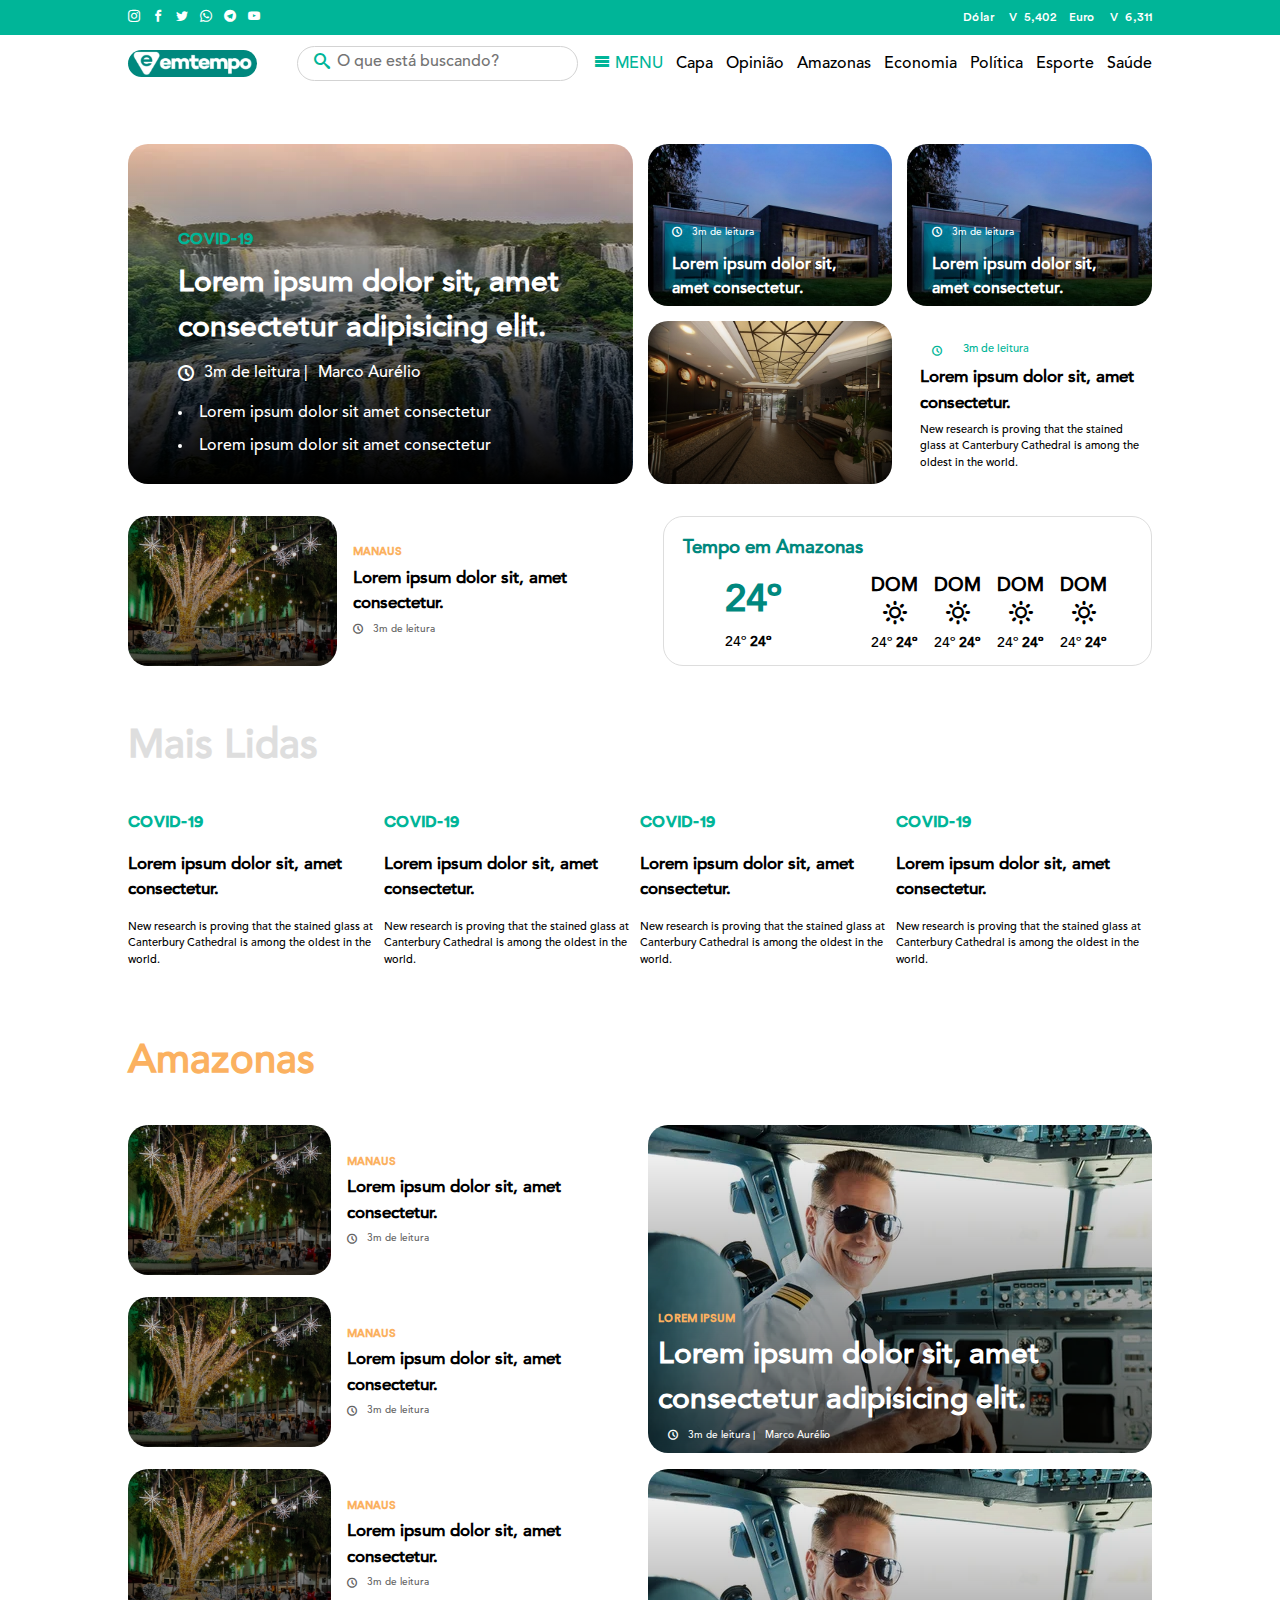
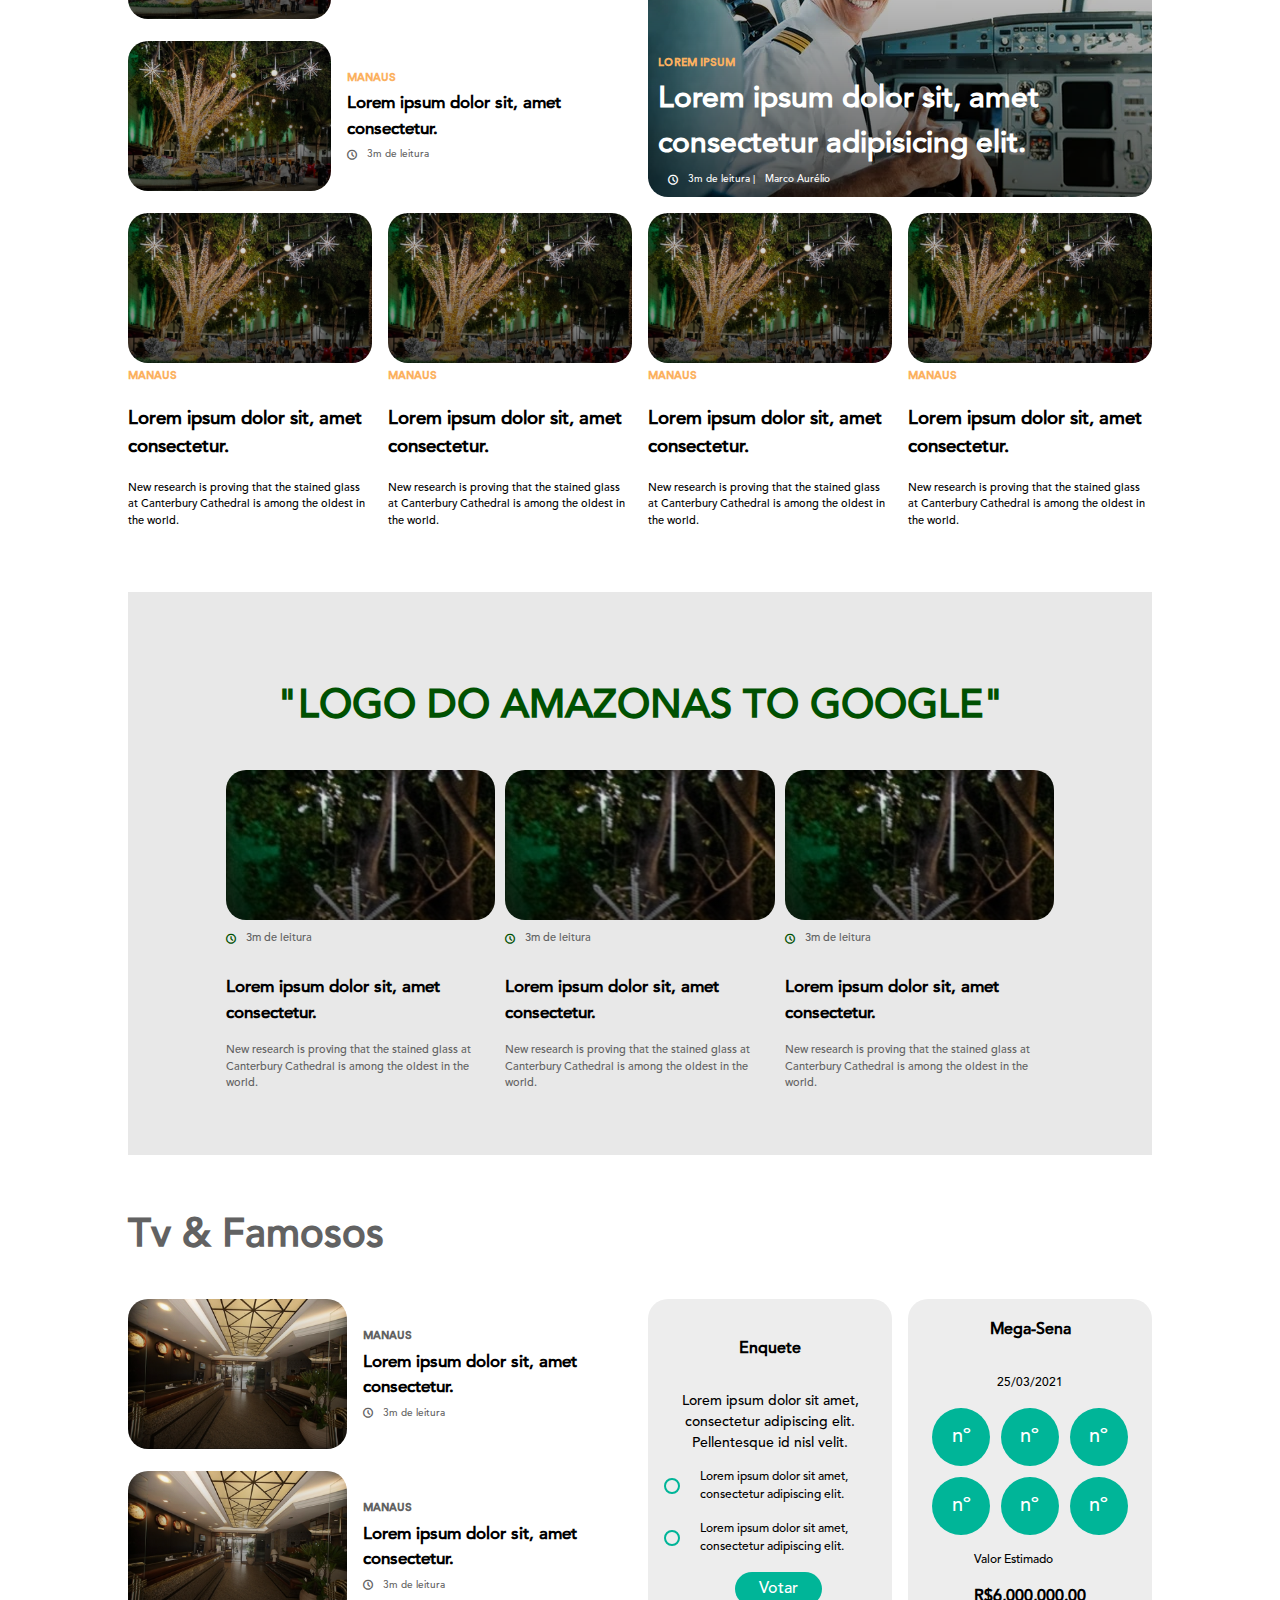
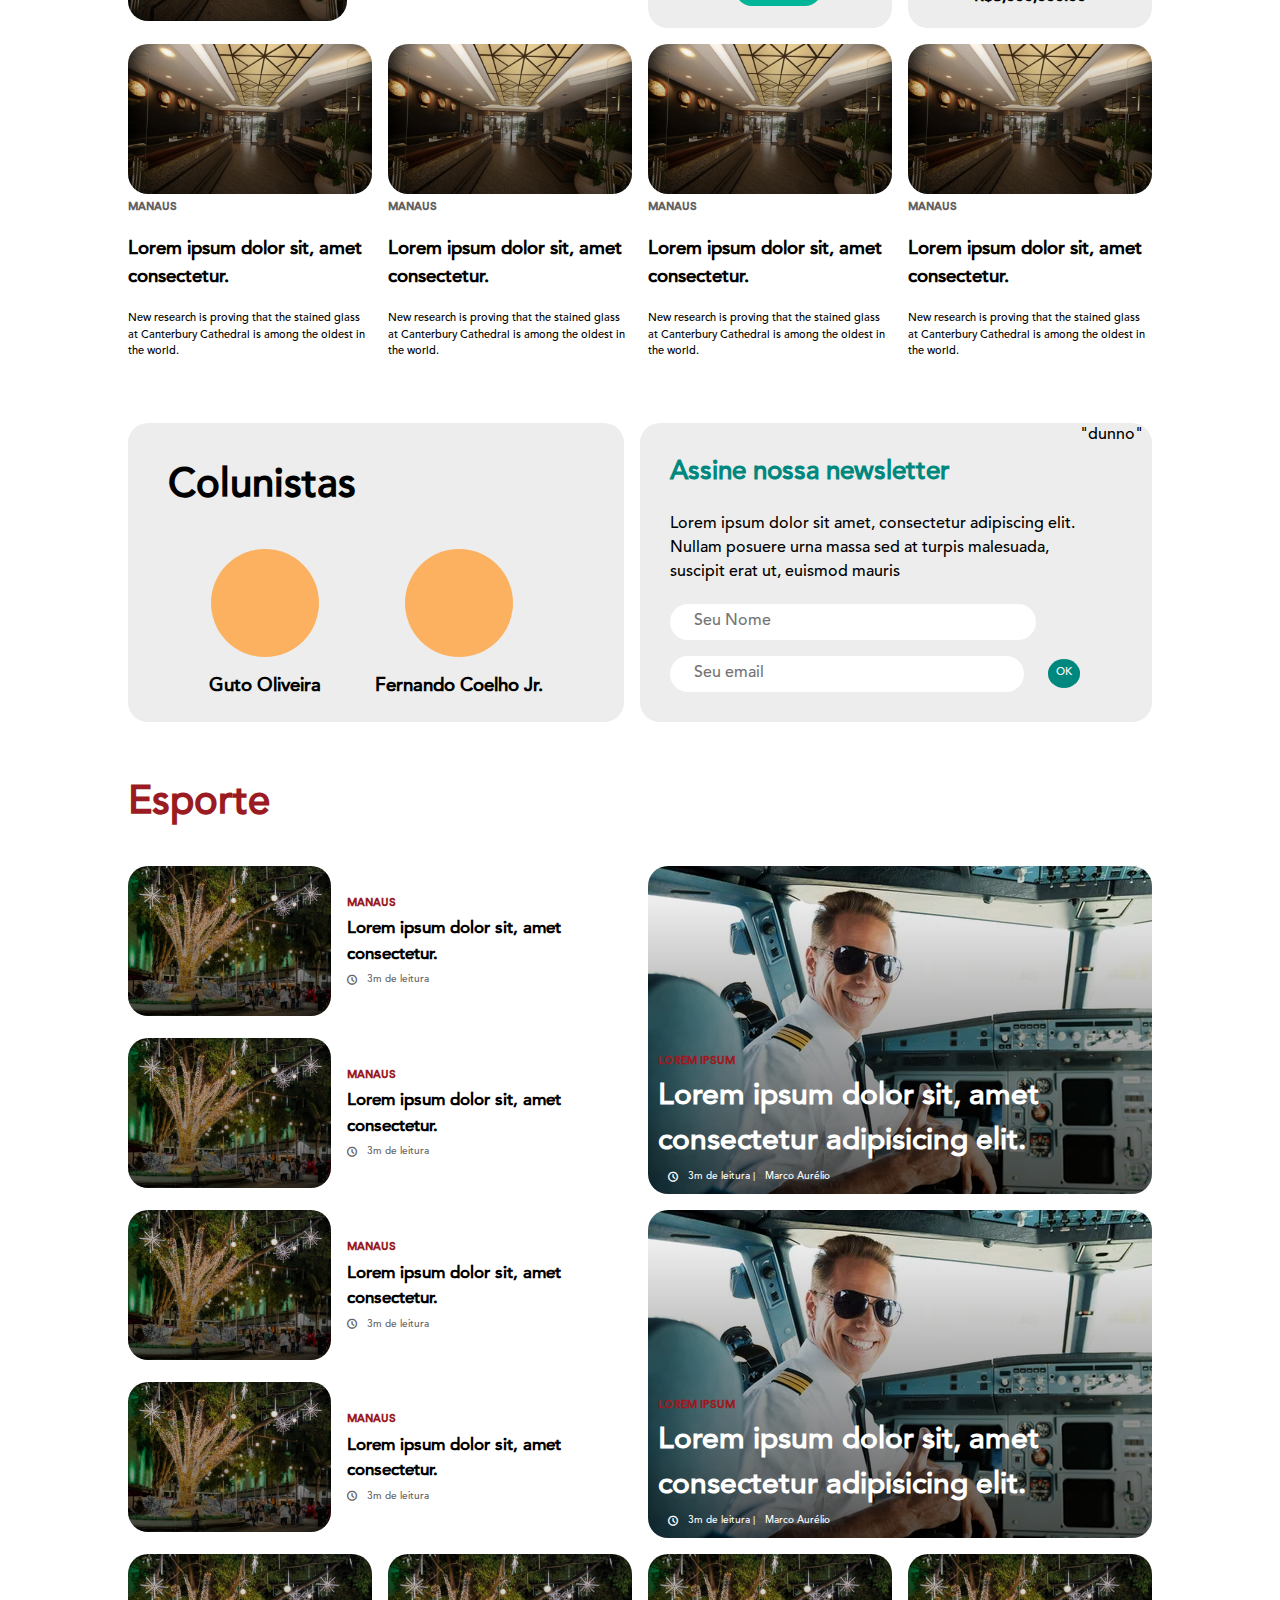
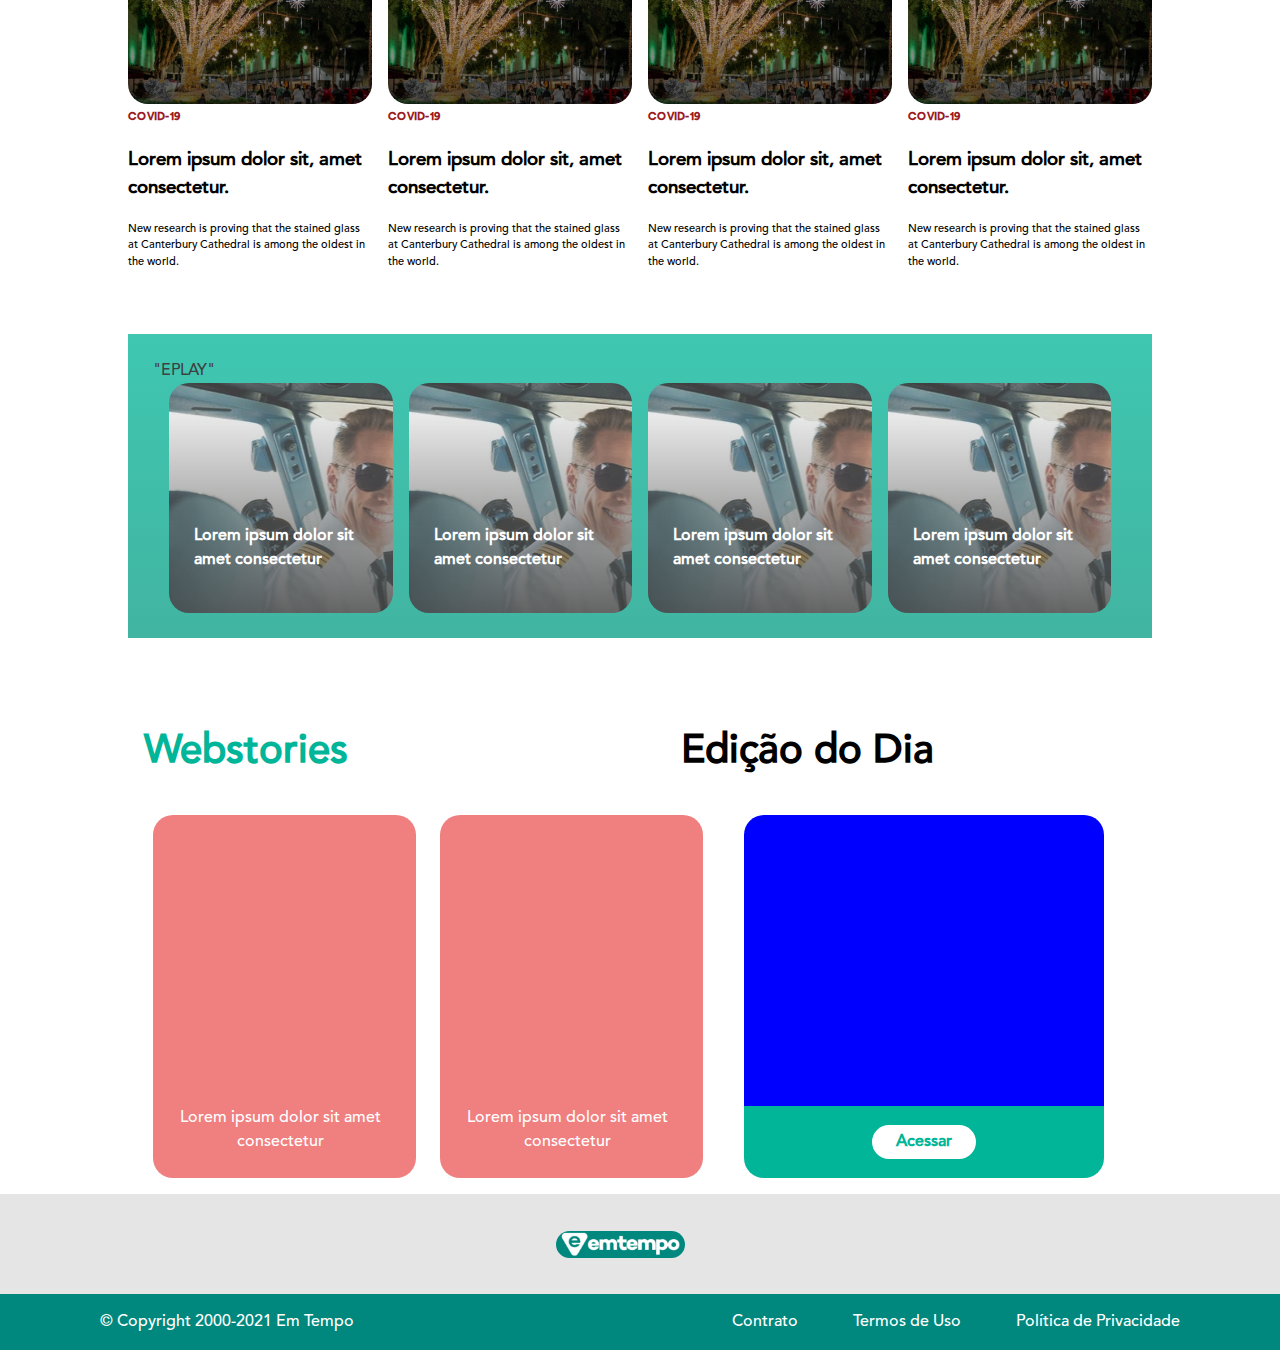
==== commit 0a573a32: "End" ====
--- a/index.html
+++ b/index.html
@@ -432,16 +432,20 @@
         </div>
     </section>
     <section class="tv-famous-section">
+        <h2>Tv & Famosos</h2>
         <div class="tv-famous-grid">
             <article class="medium-alt-article">
-                <div class="medium-article-img">
-                </div>
-                <span class="medium-article-category malt-article-category"
-                >Manaus</span>
-                <h3>Lorem ipsum dolor sit, amet consectetur.</h3>
-                <div class="article-subtitle subtitle-light">
-                <span class="icon-clock"></span>
-                <p>3m de leitura |</p>
+                <div class="medium-alt-wrapper">
+                    <div class="medium-article-img">
+                    </div>
+                    <div class="medium-alt-box">
+                        <span class="medium-article-category malt-article-category">Manaus</span>
+                        <h3>Lorem ipsum dolor sit, amet consectetur.</h3>
+                        <div class="article-subtitle subtitle-light subtitle-malt">
+                            <span class="icon-clock"></span>
+                            <p>3m de leitura</p>
+                        </div>
+                    </div>
                 </div>
             </article>
             <div class="survey-box">
@@ -487,30 +491,21 @@
                 </div>
             </div>
             <article class="medium-alt-article">
-                <div class="medium-article-img">
-                <span class="medium-article-placeholder">"IMAGEM"</span>
-                </div>
-                <span class="medium-article-category malt-article-category"
-                >Manaus</span
-                >
-                <h3>Lorem ipsum dolor sit, amet consectetur.</h3>
-                <div class="article-subtitle subtitle-light">
-                <span class="icon-clock"></span>
-                <p>3m de leitura |</p>
-                </div>
-            </article>
-            <article class="medium-alt-article">
-                <div class="medium-article-img">
-                </div>
-                <span class="medium-article-category malt-article-category">Manaus</span >
-                <h3>Lorem ipsum dolor sit, amet consectetur.</h3>
-                <p class="article-fineline">
-                New research is proving that the stained glass at Canterbury
-                Cathedral is among the oldest in the world.
-                </p>
-            </article>
-            <article class="medium-alt-article">
-                <div class="medium-article-img">
+                <div class="medium-alt-wrapper">
+                    <div class="medium-article-img">
+                    </div>
+                    <div class="medium-alt-box">
+                        <span class="medium-article-category malt-article-category">Manaus</span>
+                        <h3>Lorem ipsum dolor sit, amet consectetur.</h3>
+                        <div class="article-subtitle subtitle-light subtitle-malt">
+                            <span class="icon-clock"></span>
+                            <p>3m de leitura</p>
+                        </div>
+                    </div>
+                </div>
+            </article>
+            <article class="medium-article-alt">
+                <div class="medium-alt-img">
                 </div>
                 <span class="medium-article-category malt-article-category">Manaus</span>
                 <h3>Lorem ipsum dolor sit, amet consectetur.</h3>
@@ -520,7 +515,7 @@
                 </p>
             </article>
             <article class="medium-article-alt">
-                <div class="medium-article-img">
+                <div class="medium-alt-img">
                 </div>
                 <span class="medium-article-category malt-article-category">Manaus</span>
                 <h3>Lorem ipsum dolor sit, amet consectetur.</h3>
@@ -530,7 +525,17 @@
                 </p>
             </article>
             <article class="medium-article-alt">
-                <div class="medium-article-img">
+                <div class="medium-alt-img">
+                </div>
+                <span class="medium-article-category malt-article-category">Manaus</span>
+                <h3>Lorem ipsum dolor sit, amet consectetur.</h3>
+                <p class="article-fineline">
+                New research is proving that the stained glass at Canterbury
+                Cathedral is among the oldest in the world.
+                </p>
+            </article>
+            <article class="medium-article-alt">
+                <div class="medium-alt-img">
                 </div>
                 <span class="medium-article-category malt-article-category">Manaus</span>
                 <h3>Lorem ipsum dolor sit, amet consectetur.</h3>
@@ -543,23 +548,25 @@
     </section>
     <section class="info-newsletter-section">
         <article class="colunistas">
-        <h2>Colunistas</h2>
-        <div class="colunistas-wrapper">
-            <span class="carrousel"
-            ><i class="fa-solid fa-chevron-left"></i
-            ></span>
-            <div class="colunistas-person">
-            <span class="person-img"><img src="" alt="" /></span>
-            <h3>Guto Oliveira</h3>
-            </div>
-            <div class="colunistas-person">
-            <span class="person-img"><img src="" alt="" /></span>
-            <h3>Fernando Coelho Jr.</h3>
-            </div>
-            <span class="carrousel"
-            ><i class="fa-solid fa-chevron-right"></i
-            ></span>
-        </div>
+            <h2>Colunistas</h2>
+            <div class="colunistas-wrapper">
+                <span class="carrousel" ><i class="fa-solid fa-chevron-left"></i></span>
+                <div class="colunistas-person">
+                    <span class="person-img">
+                        <img src="" alt="">
+                    </span>
+                    <h3>Guto Oliveira</h3>
+                </div>
+                <div class="colunistas-person">
+                    <span class="person-img">
+                        <img src="" alt="">
+                    </span>
+                    <h3>Fernando Coelho Jr.</h3>
+                </div>
+                <span class="carrousel"
+                ><i class="fa-solid fa-chevron-right"></i
+                ></span>
+            </div>
         </article>
         <article class="colunistas newsletter">
         <div class="newsletter-wrapper">
@@ -572,17 +579,12 @@
             </p>
             <form action="#" method="get">
                 <div class="text-input">
-                <input type="text" id="nome" placeholder="Seu Nome" />
-                </div>
-                <div class="text-input">
-                <input type="email" id="nome" placeholder="Seu email" />
-                </div>
-                <input
-                type="submit"
-                name="submit"
-                class="input-submit"
-                value="OK"
-                />
+                <input type="text" id="nome" placeholder="Seu Nome">
+                </div>
+                <div class="text-input input-with-submit">
+                <input type="email" id="nome" placeholder="Seu email">
+                <input type="submit" name="submit"  class="input-submit" value="OK">
+                </div>
             </form>
             </div>
             <div class="newsletter-right">"dunno"</div>
@@ -591,205 +593,205 @@
     </section>
     <section class="sports-news-section">
         <h2>Esporte</h2>
-        <div class="locas-news-grid">
-        <article class="medium-alt-article">
-            <div class="medium-article-img">
-            <span class="medium-article-placeholder">"IMAGEM"</span>
-            </div>
-            <span class="medium-article-category malt-article-category"
-            >Manaus</span
-            >
-            <h3>Lorem ipsum dolor sit, amet consectetur.</h3>
-            <div class="article-subtitle subtitle-light">
-            <span class="icon-clock"></span>
-            <p>3m de leitura |</p>
-            </div>
-        </article>
-        <article class="medium-alt-article">
-            <div class="medium-article-img">
-            <span class="medium-article-placeholder">"IMAGEM"</span>
-            </div>
-            <span class="medium-article-category malt-article-category"
-            >Manaus</span
-            >
-            <h3>Lorem ipsum dolor sit, amet consectetur.</h3>
-            <div class="article-subtitle subtitle-light">
-            <span class="icon-clock"></span>
-            <p>3m de leitura |</p>
-            </div>
-        </article>
-        <article class="big-news-box">
-            <div class="big-news-main">
-            <span class="malt-article-category">Lorem ipsum</span>
-            <h3>Lorem ipsum dolor sit, amet consectetur adipisicing elit.</h3>
-            <div class="article-subtitle">
-                <span class="icon-clock">"</span>
-                <p>3m de leitura |</p>
-                <p>Marco Aurélio</p>
-            </div>
-            </div>
-        </article>
-        <article class="medium-alt-article">
-            <div class="medium-article-img">
-            <span class="medium-article-placeholder">"IMAGEM"</span>
-            </div>
-            <span class="medium-article-category malt-article-category"
-            >Manaus</span
-            >
-            <h3>Lorem ipsum dolor sit, amet consectetur.</h3>
-            <div class="article-subtitle subtitle-light">
-            <span class="icon-clock"></span>
-            <p>3m de leitura |</p>
-            </div>
-        </article>
-        <article class="medium-alt-article">
-            <div class="medium-article-img">
-            <span class="medium-article-placeholder">"IMAGEM"</span>
-            </div>
-            <span class="medium-article-category malt-article-category"
-            >Manaus</span
-            >
-            <h3>Lorem ipsum dolor sit, amet consectetur.</h3>
-            <div class="article-subtitle subtitle-light">
-            <span class="icon-clock"></span>
-            <p>3m de leitura |</p>
-            </div>
-        </article>
-        <article class="big-news-box">
-            <div class="big-news-main">
-            <span class="malt-article-category">Lorem ipsum</span>
-            <h3>Lorem ipsum dolor sit, amet consectetur adipisicing elit.</h3>
-            <div class="article-subtitle">
-                <span class="icon-clock">"</span>
-                <p>3m de leitura |</p>
-                <p>Marco Aurélio</p>
-            </div>
-            </div>
-        </article>
-        <article class="medium-alt-article">
-            <div class="medium-article-img">
-            <span class="medium-article-placeholder">"IMAGEM"</span>
-            </div>
-            <span class="medium-article-category malt-article-category"
-            >Manaus</span
-            >
-            <h3>Lorem ipsum dolor sit, amet consectetur.</h3>
-            <p class="article-fineline">
-            New research is proving that the stained glass at Canterbury
-            Cathedral is among the oldest in the world.
-            </p>
-        </article>
-        <article class="medium-alt-article">
-            <div class="medium-article-img">
-            <span class="medium-article-placeholder">"IMAGEM"</span>
-            </div>
-            <span class="medium-article-category malt-article-category"
-            >Manaus</span
-            >
-            <h3>Lorem ipsum dolor sit, amet consectetur.</h3>
-            <p class="article-fineline">
-            New research is proving that the stained glass at Canterbury
-            Cathedral is among the oldest in the world.
-            </p>
-        </article>
-        <article class="medium-alt-article">
-            <div class="medium-article-img">
-            <span class="medium-article-placeholder">"IMAGEM"</span>
-            </div>
-            <span class="medium-article-category malt-article-category"
-            >Manaus</span
-            >
-            <h3>Lorem ipsum dolor sit, amet consectetur.</h3>
-            <p class="article-fineline">
-            New research is proving that the stained glass at Canterbury
-            Cathedral is among the oldest in the world.
-            </p>
-        </article>
-        <article class="medium-alt-article">
-            <div class="medium-article-img">
-            <span class="medium-article-placeholder">"IMAGEM"</span>
-            </div>
-            <span class="medium-article-category malt-article-category"
-            >Manaus</span
-            >
-            <h3>Lorem ipsum dolor sit, amet consectetur.</h3>
-            <p class="article-fineline">
-            New research is proving that the stained glass at Canterbury
-            Cathedral is among the oldest in the world.
-            </p>
-        </article>
+        <div class="sport-news-grid">
+                <article class="medium-alt-article">
+                    <div class="medium-alt-wrapper">
+                        <div class="medium-alt-img">
+                        </div>
+                        <div class="medium-alt-box">
+                            <span class="medium-article-category malt-article-category">Manaus</span>
+                            <h3>Lorem ipsum dolor sit, amet consectetur.</h3>
+                            <div class="article-subtitle subtitle-light subtitle-malt">
+                            <span class="icon-clock"></span>
+                            <p>3m de leitura</p>
+                            </div>
+                        </div>
+                    </div>
+                </article>
+            <article class="big-news-box">
+                <div class="big-news-main">
+                    <span class="balt-article-category">Lorem ipsum</span>
+                    <h3>Lorem ipsum dolor sit, amet consectetur adipisicing elit.</h3>
+                    <div class="article-subtitle">
+                        <span class="icon-clock"></span>
+                        <p>3m de leitura |</p>
+                        <p>Marco Aurélio</p>
+                    </div>
+                </div>
+            </article>
+            <article class="medium-alt-article">
+                <div class="medium-alt-wrapper">
+                    <div class="medium-alt-img">
+                    </div>
+                    <div class="medium-alt-box">
+                        <span class="medium-article-category malt-article-category">Manaus</span>
+                        <h3>Lorem ipsum dolor sit, amet consectetur.</h3>
+                        <div class="article-subtitle subtitle-light subtitle-malt">
+                        <span class="icon-clock"></span>
+                        <p>3m de leitura</p>
+                        </div>
+                    </div>
+                </div>
+            </article>
+            <article class="medium-alt-article">
+                <div class="medium-alt-wrapper">
+                    <div class="medium-alt-img">
+                    </div>
+                        <div class="medium-alt-box">
+                            <span class="medium-article-category malt-article-category">Manaus</span>
+                            <h3>Lorem ipsum dolor sit, amet consectetur.</h3>
+                            <div class="article-subtitle subtitle-light subtitle-malt">
+                            <span class="icon-clock"></span>
+                            <p>3m de leitura</p>
+                        </div>
+                    </div>
+                </div>
+            </article>
+            <article class="big-news-box">
+                <div class="big-news-main">
+                    <span class="balt-article-category">Lorem ipsum</span>
+                    <h3>Lorem ipsum dolor sit, amet consectetur adipisicing elit.</h3>
+                    <div class="article-subtitle">
+                        <span class="icon-clock"></span>
+                        <p>3m de leitura |</p>
+                        <p>Marco Aurélio</p>
+                    </div>
+                </div>
+            </article>
+            <article class="medium-alt-article">
+                <div class="medium-alt-wrapper">
+                    <div class="medium-alt-img">
+                    </div>
+                        <div class="medium-alt-box">
+                            <span class="medium-article-category malt-article-category">Manaus</span>
+                            <h3>Lorem ipsum dolor sit, amet consectetur.</h3>
+                            <div class="article-subtitle subtitle-light subtitle-malt">
+                            <span class="icon-clock"></span>
+                            <p>3m de leitura</p>
+                        </div>
+                    </div>
+                </div>
+            </article>
+            <article class="medium-article-alt">
+                <div class="medium-alt-img">
+                </div>
+                <span class="medium-article-category malt-article-category">Covid-19</span>
+                <h3>Lorem ipsum dolor sit, amet consectetur.</h3>
+                <p class="article-fineline">
+                New research is proving that the stained glass at Canterbury
+                Cathedral is among the oldest in the world.
+                </p>
+            </article>
+            <article class="medium-article-alt">
+                <div class="medium-alt-img">
+                </div>
+                <span class="medium-article-category malt-article-category">Covid-19</span>
+                <h3>Lorem ipsum dolor sit, amet consectetur.</h3>
+                <p class="article-fineline">
+                New research is proving that the stained glass at Canterbury
+                Cathedral is among the oldest in the world.
+                </p>
+            </article>
+            <article class="medium-article-alt">
+                <div class="medium-alt-img">
+                </div>
+                <span class="medium-article-category malt-article-category">Covid-19</span>
+                <h3>Lorem ipsum dolor sit, amet consectetur.</h3>
+                <p class="article-fineline">
+                New research is proving that the stained glass at Canterbury
+                Cathedral is among the oldest in the world.
+                </p>
+            </article>
+            <article class="medium-article-alt">
+                <div class="medium-alt-img">
+                </div>
+                <span class="medium-article-category malt-article-category">Covid-19</span>
+                <h3>Lorem ipsum dolor sit, amet consectetur.</h3>
+                <p class="article-fineline">
+                New research is proving that the stained glass at Canterbury
+                Cathedral is among the oldest in the world.
+                </p>
+            </article>
         </div>
     </section>
     <section class="e-play-section">
         <span class="eplay">"EPLAY"</span>
         <div class="eplay-news-wrapper">
-        <span class="icon-next">"BEFORE"</span>
-        <div class="eplay-box">
-            <span class="icon-play"> "PLAYZIN" </span>
-            <h3>Lorem ipsum dolor sit amet consectetur</h3>
-        </div>
-        <div class="eplay-box">
-            <span class="icon-play"> "PLAYZIN" </span>
-            <h3>Lorem ipsum dolor sit amet consectetur</h3>
-        </div>
-        <div class="eplay-box">
-            <span class="icon-play"> "PLAYZIN" </span>
-            <h3>Lorem ipsum dolor sit amet consectetur</h3>
-        </div>
-        <div class="eplay-box">
-            <span class="icon-play"> "PLAYZIN" </span>
-            <h3>Lorem ipsum dolor sit amet consectetur</h3>
-        </div>
-        <span class="icon-next">"BEFORE"</span>
+            <span class="icon-next"><i class="fa-solid fa-chevron-left"></i></span>
+            <div class="eplay-box">
+                <span class="icon-play"><i class="fa-solid fa-circle-play"></i></span>
+                <h3>Lorem ipsum dolor sit amet consectetur</h3>
+            </div>
+            <div class="eplay-box">
+                <span class="icon-play"><i class="fa-solid fa-circle-play"></i></span>
+                <h3>Lorem ipsum dolor sit amet consectetur</h3>
+            </div>
+            <div class="eplay-box">
+                <span class="icon-play"><i class="fa-solid fa-circle-play"></i></span>
+                <h3>Lorem ipsum dolor sit amet consectetur</h3>
+            </div>
+            <div class="eplay-box">
+                <span class="icon-play"><i class="fa-solid fa-circle-play"></i></span>
+                <h3>Lorem ipsum dolor sit amet consectetur</h3>
+            </div>
+            <span class="icon-next"><i class="fa-solid fa-chevron-right"></i></span>
         </div>
     </section>
     <section class="webstories-news-section">
+            <div class="webstories-logo"> 
+                <div class="webstories-news-logo">
+                    <span>
+                        <i class="fa-solid fa-circle-plus"></i>
+                    </span>  
+                    <h2>Webstories</h2>
+                </div>
+                <div class="webstories-day-logo">
+                    <span class="webstories-day-title">Edição do Dia</span>
+                </div>
+            </div> 
         <div class="webstories-main">
-        <div class="webstories-main-logo">
-            <span class="Webstories-icon">"WEBSTORIES"</span>
-            <h2>Webstories</h2>
-        </div>
-        <div class="webstories-main-carrousel">
-            <span class="next-icon">"BEFORE"</span>
-            <div class="webstories-img-box">
-            <p>Lorem ipsum dolor sit amet consectetur</p>
-            </div>
-            <div class="webstories-img-box">
-            <p>Lorem ipsum dolor sit amet consectetur</p>
-            </div>
-            <span class="next-icon">"AFTER"</span>
-        </div>
-        </div>
-        <div class="webstories-day-edition">
-        <div class="webstories-day-logo">
-            <span class="webstories-day-title">Edição do Dia</span>
-        </div>
-        <div class="day-edition-box">
-            <div class="maganize-img">"IMAGEM DO JORNAL"</div>
-            <div class="access-button-box">
-            <button class="access-button">Acesse</button>
-            </div>
-        </div>
-        </div>
-    </section>
-    <section class="main-footer">
-        
+            <div class="webstories-main-carrousel">
+                <span class="next-icon"><i class="fa-solid fa-chevron-left"></i></span>
+                <div class="webstories-img-box">
+                <p>Lorem ipsum dolor sit amet consectetur</p>
+                </div>
+                <div class="webstories-img-box">
+                <p>Lorem ipsum dolor sit amet consectetur</p>
+                </div>
+                <span class="next-icon"><i class="fa-solid fa-chevron-right"></i></span>
+            </div>
+            <div class="webstories-day-edition">
+                <div class="day-edition-box">
+                    <div class="magazine-img"></div>
+                    <div class="access-button-box">
+                    <button class="access-button">Acessar</button>
+                    </div>
+                </div>
+            </div>
+        </div>
     </section>
     </main>
     <footer>
-        <span class="main-footer-logo"></span>
         <div class="footer-wrapper">
-            <div class="footer-copywright">
-            <p>© Copyright 2000-2021 Em Tempo</p>
-            </div>
-            <div class="footer-nav">
-            <ul class="footer-nav-ul">
-                <li><a href="#">Contrato</a></li>
-                <li><a href="#">Termos de Uso</a></li>
-                <li><a href="#">Política de Privacidade</a></li>
-            </ul>
-            </div>
-      </div>
+            <div class="footer-logo">
+                <div class="main-header-logo">
+                    <a href="#">
+                        <img src="./Assets/img/logos/Emtempologo.png" alt="">
+                    </a>
+                </div>
+            </div>
+            <div class="footer-wrapper-flexbox">
+                <div class="footer-copywright">
+                <p>© Copyright 2000-2021 Em Tempo</p>
+                </div>
+                <div class="footer-nav">
+                <ul class="footer-nav-ul">
+                    <li><a href="#">Contrato</a></li>
+                    <li><a href="#">Termos de Uso</a></li>
+                    <li><a href="#">Política de Privacidade</a></li>
+                </ul>
+            </div>
+        </div>
     </footer>
   </body>
 </html>
--- a/Assets/css/css.css
+++ b/Assets/css/css.css
@@ -621,6 +621,10 @@
 
 /* Seção Tv e Famosos */
 
+.tv-famous-section h2, .tv-famous-section .malt-article-category{
+    color: #626262;
+}
+
 .tv-famous-grid{
     display: grid;
     grid-template-columns: repeat(4, 1fr);
@@ -730,4 +734,350 @@
 .tv-famous-grid .medium-article-alt{
     grid-row: span 2;
     grid-column: span 1;
+}
+
+.tv-famous-grid .medium-article-img{
+    background-image: linear-gradient(180deg, #00000000 0%, #000000 150%), url(../img/Article-Imgs/Plaza-img.jpg);
+    background-repeat: no-repeat;
+    background-size: cover;
+    width: 50%;
+    height: 150px;
+    border-radius: 20px;;
+}
+
+.tv-famous-grid .medium-alt-img{
+    background-image: linear-gradient(180deg, #00000000 0%, #000000 150%), url(../img/Article-Imgs/Plaza-img.jpg);
+    background-repeat: no-repeat;
+    background-size: cover;
+    width: auto;
+    border-radius: 20px;;
+}
+
+/* Colunistas e Newsletter */
+
+.info-newsletter-section{
+    width: 100%;
+    display: flex;
+    justify-content: space-between;
+    gap: 1em;
+}
+
+.colunistas{
+    background-color: #EDEDED;
+    width: 50%;
+}
+
+.colunistas h2{
+    margin-left: 1em;
+}
+
+.colunistas i{
+    font-size: 31px;
+}
+
+.colunistas-wrapper{
+    display: flex;
+    justify-content: space-around;
+    align-items: center;
+}
+
+.colunistas-person{
+    display: flex;
+    flex-direction: column;
+    align-items: center;
+    gap: 1em;
+}
+
+.person-img{
+    display: block;
+    width: 108px;
+    height: 108px;
+    background-color: #FBB160;
+    border-radius: 50%;
+}
+
+.colunistas-person h3{
+    display: inline-block;
+    margin: 0;
+}
+
+.newsletter-wrapper{
+    display: flex;
+}
+
+.newsletter-right{
+    width: 20%;
+}
+
+.newsletter-left{
+    display: flex;
+    flex-direction: column;
+    gap: 20px;
+    width: 80%;
+    padding: 30px;
+    padding-right:0 ;
+}
+
+.newsletter-left h2{
+    font-size: 26px;
+    color: #00887E;
+    margin: 0;
+}
+
+.newsletter-left p{
+    margin: 0;
+}
+
+.newsletter-left form{
+    display: flex;
+    flex-direction: column;
+    gap: 1em;
+}
+
+.newsletter-left .text-input input{
+    background-color: white;
+    border: none;
+    width: 340px;
+    border-radius: 100px;
+    height: 34px;
+    padding-left: 24px;
+}
+
+
+.input-with-submit{
+    display: flex;
+    align-items: center;
+}
+
+.newsletter-left input[type="submit"]{
+    border-radius: 100%;
+    width: fit-content;
+    height: fit-content;
+    padding: 8px;
+    font-size: 11px;
+    background-color: #00887E;
+    margin-left: 24px;
+}
+
+/* Seção de esportes */
+
+.sport-news-grid{
+    display: grid;
+    grid-template-columns: repeat(4, 1fr);
+    grid-template-rows: repeat(6, 1fr);
+    grid-gap: 1em;
+}
+
+.sport-news-grid .medium-alt-article{
+    grid-row: span 1;
+    grid-column: span 2;
+}
+
+.sport-news-grid .big-news-box{
+    grid-column: span 2;
+    grid-row: span 2 ;
+}
+
+.sport-news-grid .medium-article-alt{
+    grid-column: span 1;
+    grid-row: span 2;
+}
+
+.sports-news-section h2, .sports-news-section .medium-article-category, .sports-news-section .balt-article-category, .sports-news-section .medium-article-category{
+    color: #9B1B22;
+}
+
+/* Seção Eplay */
+
+.e-play-section{
+    background: transparent linear-gradient(180deg, #00B598 0%, #029C83 100%) 0% 0% no-repeat padding-box;
+    opacity: 0.75;
+    padding: 25px;
+    font-family: 'AvenirLTP';
+}
+
+.eplay-news-wrapper{
+    display: flex;
+    justify-content: space-between;
+    align-items: center;
+    gap: 1em;
+}
+
+.eplay-box{
+    background-image:linear-gradient(180deg, #00000000 0%, #000000CC 100%), url(../img/Article-Imgs/pilot-img.jpg);
+    width: 220px;
+    height: 180px;
+    border-radius: 20px;
+    display: flex;
+    flex-direction: column;
+    justify-content: space-between;
+    padding: 25px;
+}
+
+.eplay-box span, .eplay-box h3{
+    color: white;
+}
+
+.eplay-box h3{
+    font-size: 16px;
+}
+
+.eplay-news-wrapper span{
+    font-size: 31px;
+    color: white;
+}
+
+/* Seção do Webstories */
+
+.webstories-logo{
+    display: flex;
+    align-items: center;
+    justify-content: space-between;
+}
+
+.webstories-news-logo{
+    display: flex;
+    align-items: center;
+    gap: 1em;
+}
+
+.webstories-logo h2{
+    color: #00B598;
+}
+
+.webstories-logo i{
+    font-size: 40px;
+    color: #00B598;
+}
+
+.webstories-main{
+    display: flex;
+    gap: 1em;
+}
+
+.webstories-img-box{
+    width: 215px;
+    height: 315px;
+    background-color: lightcoral;
+    color: white;
+    font-size: 16px;
+    font-family: 'AvenirLTP';
+    text-align: center;
+    position: relative;
+    padding: 24px;
+    border-radius: 20px;
+}
+
+.webstories-main-carrousel{
+    display: flex;
+    align-items: center;
+    justify-content: space-between;
+    width: 600px;
+    gap: 1em;
+}
+
+.webstories-main-carrousel span{
+    font-size: 31px;
+    color: #005102;
+}
+
+.webstories-img-box p{
+    position: absolute;
+    bottom: 24px;
+    right: 8px;
+    margin: 0;
+}
+
+
+.webstories-day-logo span{
+    font-family: 'AvenirLTP';
+    font-size: 40px;
+    font-weight: bold;
+    margin-right: 218px;
+}
+
+.day-edition-box{
+    display: flex;
+    flex-direction: column;
+    justify-content: space-between;
+    height: 363px;
+    width: 360px;
+}
+
+.magazine-img{
+    background-color: blue;
+    height: 80%;
+    width: 100%;
+    border-radius: 20px 20px 0 0;
+}
+
+.access-button-box{
+    height: 20%;
+    width: 100%;
+    border-radius: 0 0 20px 20px;
+    background-color: #00B598;
+    display: flex;
+    justify-content: center;
+    align-items: center;
+}
+
+.access-button{
+    text-decoration: none;
+    display: inline-block;
+    border: none;
+    background-color: white;
+    color: #00B598;
+    font-family: 'AvenirLTP';
+    font-weight: bold;
+    font-size: 16px;
+    padding: 0.5em 1.5em;
+    border-radius: 20px;
+
+}
+
+ /* Footer */
+
+ footer{
+   margin-top: 1em;
+   overflow: auto;
+   font-family: 'AvenirLTP';
+ }
+
+ .footer-wrapper{
+    display: flex;
+    flex-direction: column;
+ }
+
+ .footer-logo{
+    width: 100%;
+    height: 100px;
+    background-color: #E5E5E5;
+    display: flex;
+    justify-content: center;
+    align-items: center;
+ }
+
+.footer-wrapper-flexbox{
+    display: flex;
+    justify-content: space-between;
+    align-items: center;
+    background-color: #00887E;
+    color: white;
+}
+
+.footer-wrapper-flexbox a{
+    text-decoration: none;
+    color:white;
+}
+
+.footer-copywright{
+    margin-left: 100px;
+    box-sizing: border-box
+}
+
+.footer-nav-ul{
+    display: flex;
+    gap: 55px;
+    list-style-type: none;
+    margin-right: 100px;
 }